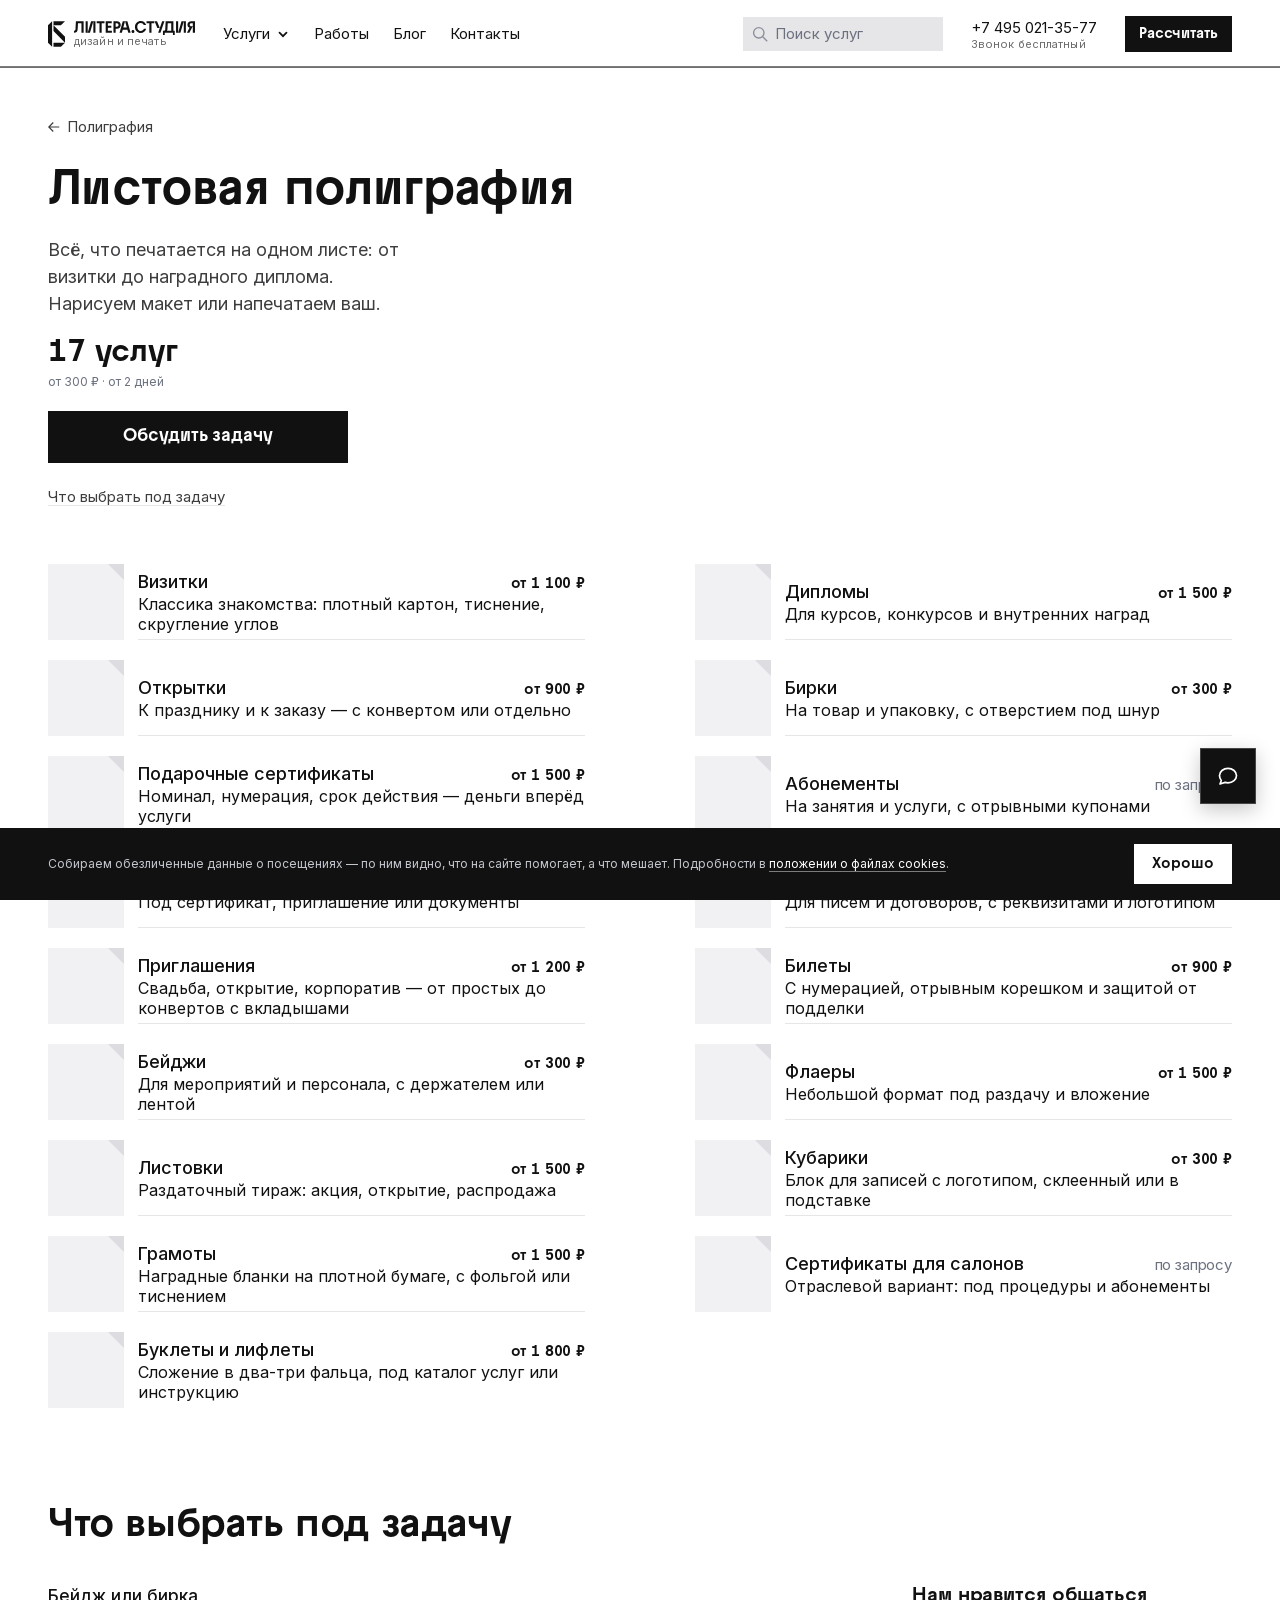
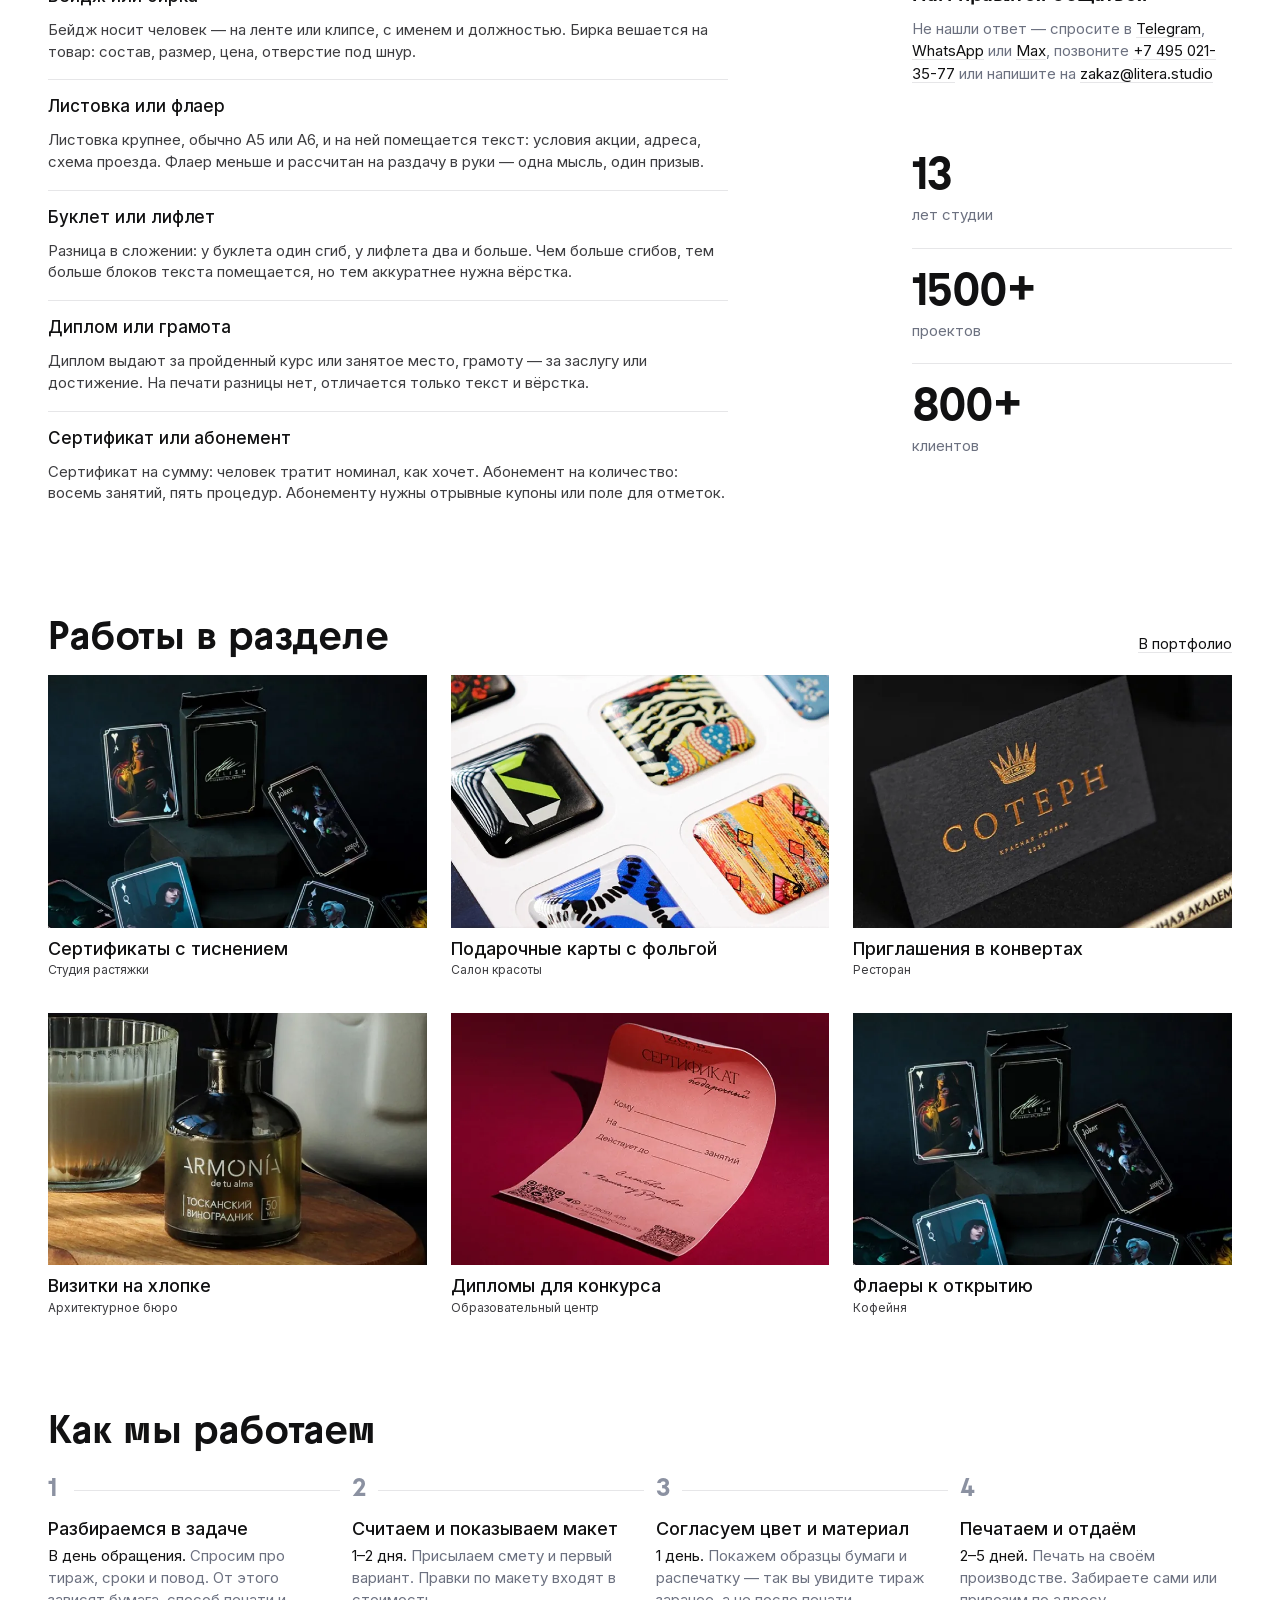
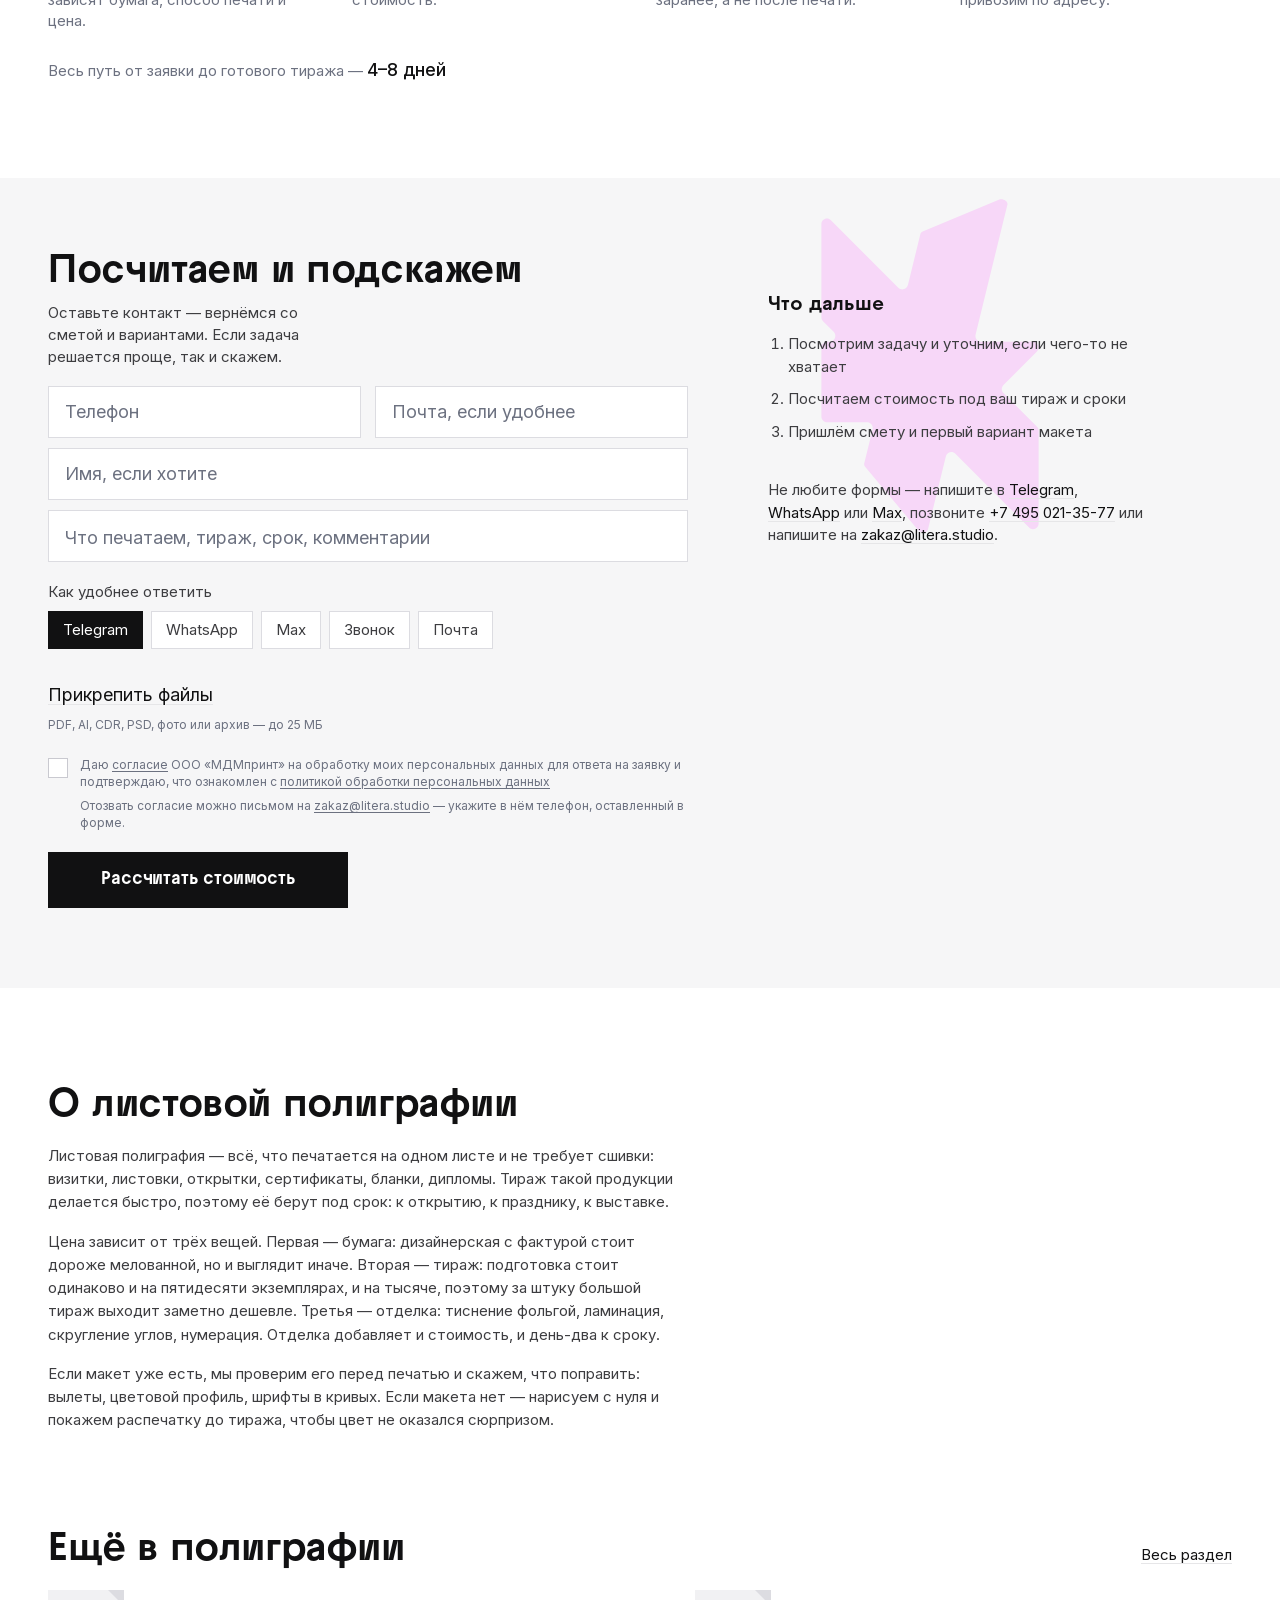
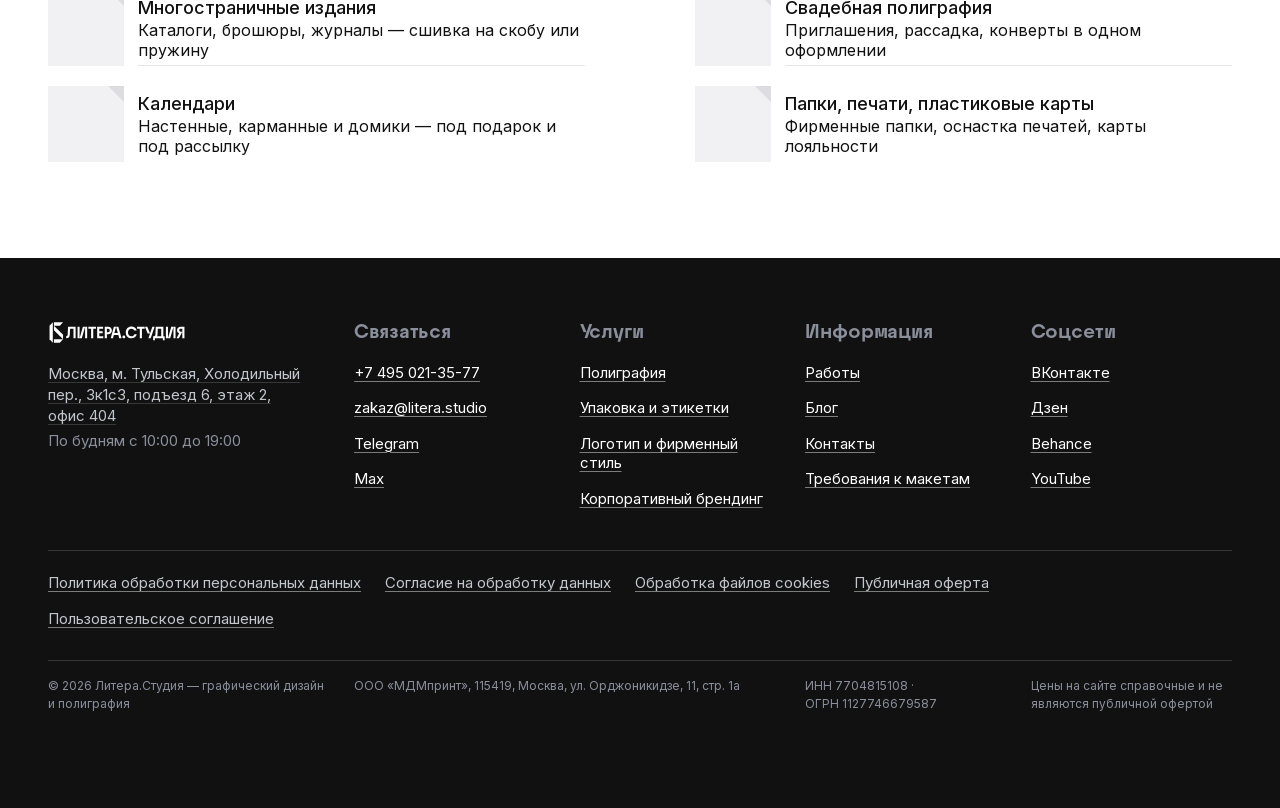
==== category.html @ bf31566e "Правки со встречи 08.09: цены, требования, SEO-текст Цена и срок убраны с первого экрана и из описан" ====
<!doctype html>
<!-- СОБРАНО build.py. Не править этот файл: правки затрутся при следующей сборке.
     Исходник страницы — _pages/category.html, общие части — _parts/. -->
<html lang="ru">
<head>
<meta charset="utf-8">
<meta name="viewport" content="width=device-width, initial-scale=1, viewport-fit=cover">
<!-- Цвет строки статуса. Переключается в assets/js/header.js:
     тёмный на фотографии, белый когда шапка стала белой полосой. -->
<meta name="theme-color" content="#111112">
<meta property="og:type" content="website">
<meta property="og:site_name" content="Литера.Студия">
<meta property="og:locale" content="ru_RU">
<meta name="twitter:card" content="summary_large_image">
<link rel="preload" href="assets/fonts/inter-cyrillic.woff2" as="font" type="font/woff2" crossorigin>
<link rel="preload" href="assets/fonts/raptor-v2-premium-700.woff2" as="font" type="font/woff2" crossorigin>
<!-- ── Набор для любой страницы сайта ──────────────────────────────────
     Эти файлы можно подключать и на страницах старого дизайна: в них нет
     ни одного правила, которое красит чужую вёрстку. Всё своё живёт
     на классах с приставкой `ls-`.
     Сюда же входят компоненты шапки, меню, футера, виджета и куки-баннера —
     они помечены ниже. -->
<link rel="stylesheet" href="assets/css/tokens.css?v=435">
<link rel="stylesheet" href="assets/css/base.css?v=435">

<!-- ── Только для шаблонов нового дизайна ──────────────────────────────
     Правила на голых `html`, `body` и `h2`. На чужой странице покрасят фон
     в тёмный и переведут заголовки на Raptor. -->
<link rel="stylesheet" href="assets/css/page.css?v=435">

<!-- Кнопка — базовый компонент, поэтому идёт сразу за базой:
     остальные компоненты должны иметь возможность её перебить.
     Нужна и общему набору: кнопки есть в шапке, виджете и куки-баннере. -->
<link rel="stylesheet" href="assets/css/components/button.css?v=435">

<!-- Компоненты. Список одинаков для всех страниц: набор блоков у них
     разный, но система одна, и лишний файл на 20 строк дешевле, чем два
     расходящихся списка. Порядок — по следованию на странице, он важен
     при равной специфичности. -->
<link rel="stylesheet" href="assets/css/components/shell.css?v=435">
<!-- общие: идут на любой странице сайта -->
<link rel="stylesheet" href="assets/css/components/header.css?v=435">
<link rel="stylesheet" href="assets/css/components/menu.css?v=435">
<link rel="stylesheet" href="assets/css/components/cookie.css?v=435">
<link rel="stylesheet" href="assets/css/components/hero.css?v=435">
<link rel="stylesheet" href="assets/css/components/intro.css?v=435">
<link rel="stylesheet" href="assets/css/components/value.css?v=435">
<link rel="stylesheet" href="assets/css/components/works.css?v=435">
<link rel="stylesheet" href="assets/css/components/rows.css?v=435">
<link rel="stylesheet" href="assets/css/components/catalog.css?v=435">
<link rel="stylesheet" href="assets/css/components/specs.css?v=435">
<link rel="stylesheet" href="assets/css/components/steps.css?v=435">
<link rel="stylesheet" href="assets/css/components/faq.css?v=435">
<link rel="stylesheet" href="assets/css/components/figures.css?v=435">
<link rel="stylesheet" href="assets/css/components/form.css?v=435">
<link rel="stylesheet" href="assets/css/components/text.css?v=435">
<link rel="stylesheet" href="assets/css/components/related.css?v=435">
<!-- общие: идут на любой странице сайта -->
<link rel="stylesheet" href="assets/css/components/footer.css?v=435">
<link rel="stylesheet" href="assets/css/components/copy-tip.css?v=435">
<link rel="stylesheet" href="assets/css/components/chat.css?v=435">

<!-- Раскладка идёт последней: её медиазапросы должны перебивать компоненты,
     иначе обёртка-телефон для десктопа не срабатывает. -->
<link rel="stylesheet" href="assets/css/layout.css?v=435">
<link rel="stylesheet" href="assets/css/motion.css?v=435">
<title>Листовая полиграфия — Литера.Студия</title>
<meta name="description" content="Дизайн и печать листовой полиграфии: визитки, открытки, сертификаты, приглашения. 17 услуг, от 300 ₽.">

<!-- Канонический адрес и карточка для мессенджеров — как на карточке услуги. -->
<link rel="canonical" href="https://litera.studio/listovaya-poligrafiya">
<meta property="og:title" content="Листовая полиграфия — дизайн и печать">
<meta property="og:description" content="Дизайн и печать листовой полиграфии: визитки, открытки, сертификаты, приглашения. 17 услуг, от 300 ₽.">
<meta property="og:url" content="https://litera.studio/listovaya-poligrafiya">
<meta property="og:image" content="https://litera.studio/assets/img/p1.jpg">

<!-- Путь для поиска: в выдаче он показывается вместо адреса страницы.
     Разметку нельзя вынести в отдельный файл: по внешней ссылке поисковики
     структурированные данные не читают. -->
<script type="application/ld+json">
{"@context":"https://schema.org","@type":"BreadcrumbList","itemListElement":[
{"@type":"ListItem","position":1,"name":"Главная","item":"https://litera.studio/"},
{"@type":"ListItem","position":2,"name":"Полиграфия","item":"https://litera.studio/poligrafiya"},
{"@type":"ListItem","position":3,"name":"Листовая полиграфия","item":"https://litera.studio/listovaya-poligrafiya"}]}
</script>
<!-- Список услуг раздела для поиска: тот же перечень, что виден на странице.
     Собран из разметки скриптом, поэтому названия и адреса совпадают дословно.
     При правке списка на странице пересобрать и здесь. -->
<script type="application/ld+json">
{"@context":"https://schema.org","@type":"CollectionPage","name":"Листовая полиграфия","url":"https://litera.studio/listovaya-poligrafiya","mainEntity":{"@type":"ItemList","numberOfItems":17,"itemListElement":[{"@type":"ListItem","position":1,"name":"Визитки","url":"https://litera.studio/dizajn-vizitki"},{"@type":"ListItem","position":2,"name":"Открытки","url":"https://litera.studio/dizajn-otkrytki"},{"@type":"ListItem","position":3,"name":"Подарочные сертификаты","url":"https://litera.studio/dizajn-sertifikata"},{"@type":"ListItem","position":4,"name":"Конверты","url":"https://litera.studio/dizajn-konverta"},{"@type":"ListItem","position":5,"name":"Приглашения","url":"https://litera.studio/dizajn-priglasheniya"},{"@type":"ListItem","position":6,"name":"Бейджи","url":"https://litera.studio/dizajn-bejdzha"},{"@type":"ListItem","position":7,"name":"Листовки","url":"https://litera.studio/dizajn-listovki"},{"@type":"ListItem","position":8,"name":"Грамоты","url":"https://litera.studio/dizajn-gramoty"},{"@type":"ListItem","position":9,"name":"Буклеты и лифлеты","url":"https://litera.studio/dizajn-bukleta-lifleta"},{"@type":"ListItem","position":10,"name":"Дипломы","url":"https://litera.studio/dizajn-diploma"},{"@type":"ListItem","position":11,"name":"Бирки","url":"https://litera.studio/dizajn-birki"},{"@type":"ListItem","position":12,"name":"Абонементы","url":"https://litera.studio/dizajn-abonementov"},{"@type":"ListItem","position":13,"name":"Фирменные бланки","url":"https://litera.studio/dizajn-blanka"},{"@type":"ListItem","position":14,"name":"Билеты","url":"https://litera.studio/dizajn-bileta"},{"@type":"ListItem","position":15,"name":"Флаеры","url":"https://litera.studio/dizajn-flaera"},{"@type":"ListItem","position":16,"name":"Кубарики","url":"https://litera.studio/dizajn-kubarika"},{"@type":"ListItem","position":17,"name":"Сертификаты для салонов","url":"https://litera.studio/dizajn-sertifikata-dlya-salona-krasoty"}]}}
</script>
</head>
<body>
<!-- Первая цель табуляции: с клавиатуры и со скринридера можно перескочить
     шапку с меню и попасть сразу в содержимое. -->
<a class="ls-skip" href="#main">К содержанию</a>
<main class="ls-card" id="main">
  <header class="ls-topbar">
    <!-- Логотип файлом (`assets/img/logo.svg`), а не набран шрифтом: знак берём
         из бренд-ассетов. Показывает его CSS-маска, поэтому он перекрашивается
         вместе с шапкой. Название остаётся текстом для скринридера и поиска. -->
    <a class="ls-wordmark" href="./">
      <span class="ls-sr-only">Литера.Студия — дизайн и печать</span>
      <i class="ls-wordmark-mark" aria-hidden="true"></i>
      <span class="ls-wordmark-text" aria-hidden="true">
        <i class="ls-wordmark-name"></i>
        <span class="ls-wordmark-tag">дизайн и печать</span>
      </span>
    </a>

    <!-- Навигация десктопа, на телефоне её заменяет бургер. Состав по данным
         аудита (см. ДАННЫЕ.md): список услуг, контакты, телефон. Проекты, кейсы
         и блог сюда не берём — блог даёт 36,5% трафика и 2,7% заявок,
         у кейсов 42 визита за год, портфолио ищут 3 запроса из 2256. -->
    <nav class="ls-topnav" aria-label="Разделы сайта">
      <button class="ls-topnav-menu" type="button" aria-expanded="false" aria-controls="menu">Услуги<svg width="14" height="14" viewBox="0 0 16 16" fill="none" stroke="currentColor" stroke-width="2" stroke-linecap="round" aria-hidden="true"><path d="M4 6.5l4 4 4-4"/></svg></button>
      <a href="/projects">Работы</a>
      <a href="/blog">Блог</a>
      <a href="/contacts">Контакты</a>
    </nav>
    <!-- Место для поля поиска: с 1280 скрипт переносит его сюда из панели меню.
         Ниже 1280 в шапке для него нет места, и поиск остаётся в панели. -->
    <div class="ls-topbar-search"></div>
    <!-- Телефон: 8,1% поисковых показов — гео-запросы, и это признак живой
         компании с производством. На десктопе он не звонилка — клик копирует
         номер, см. copy-contact.js. -->
    <div class="ls-topbar-tel">
      <a class="ls-topbar-phone" href="tel:+74950213577">+7 495 021-35-77</a>
            <span class="ls-topbar-tel-note">Звонок бесплатный</span>
    </div>
    <a class="ls-btn ls-btn-main ls-btn-xs ls-topbar-cta" href="#zayavka" tabindex="-1" aria-hidden="true">Рассчитать</a>
    <button class="ls-burger" type="button" aria-label="Меню" aria-expanded="false" aria-controls="menu">
      <span class="ls-ico" aria-hidden="true"><i></i><i></i><i></i></span>
    </button>
  </header>
  <!-- Метка для наблюдателя в header.js: пока она видна, шапка не сжата.
       Стоит сразу за шапкой и до содержимого — порядок общий для всех
       страниц, иначе шапка на разных страницах сжимается в разных местах. -->
  <i class="ls-scroll-sentinel" aria-hidden="true"></i>

  <div class="ls-menu" id="menu" aria-label="Меню" hidden>
    <form class="ls-menu-search" role="search" method="get" action="/">
      <label class="ls-sr-only" for="q">Поиск по услугам</label>
      <svg class="ls-menu-search-ico" width="18" height="18" viewBox="0 0 20 20" fill="none"
        stroke="currentColor" stroke-width="1.7" aria-hidden="true"><circle cx="8.5" cy="8.5" r="6.5"/><path d="M13.5 13.5L19 19"/></svg>
      <input id="q" name="s" type="search" placeholder="Поиск услуг" autocomplete="off"
        enterkeyhint="search">
      <button class="ls-menu-search-clear" type="button" aria-label="Очистить" hidden>
        <svg width="14" height="14" viewBox="0 0 16 16" fill="none" stroke="currentColor"
          stroke-width="1.8" stroke-linecap="round" aria-hidden="true"><path d="M3 3l10 10M13 3L3 13"/></svg>
      </button>
    </form>

        <nav class="ls-menu-main" aria-label="Разделы">
      <a class="ls-menu-group" href="/poligrafiya" aria-expanded="false" aria-controls="sub0"><span class="ls-menu-group-name"><span class="ls-nw">Полиграфия <svg width="14" height="14" viewBox="0 0 16 16" fill="none" stroke="currentColor" stroke-width="2" stroke-linecap="round" aria-hidden="true"><path d="M4 6.5l4 4 4-4"/></svg></span></span></a>
      <div class="ls-menu-sub" id="sub0" hidden>
        <div>
          <a class="ls-menu-all" href="/poligrafiya">Все услуги раздела</a>
          <a href="/listovaya-poligrafiya">Листовая полиграфия</a>
          <a href="/dizajn-mnogostranichnoj-produkcii">Многостраничные издания</a>
          <a href="/verstka-poligrafii">Вёрстка полиграфии</a>
          <a href="/dizajn-kalendarya">Календари</a>
          <a href="/dizajn-shirokoformatnoj-poligrafii">Широкоформатная</a>
          <a href="/dizajn-dlya-bara">Меню и прайсы</a>
          <a href="/pechati-papki-plastikovye-karty">Папки, печати, пластиковые карты</a>
          <a href="/svadebnaya-poligrafiya">Свадебная полиграфия</a>
          <a href="/karty-i-nastolnye-igry">Карты и настольные игры</a>
          <a href="/illyustracii">Иллюстрации</a>
          <a href="/prepress">Подготовка к печати</a>
        </div>
      </div>
      <a class="ls-menu-group" href="/upakovka-i-etiketki" aria-expanded="false" aria-controls="sub1"><span class="ls-menu-group-name">Упаковка и <span class="ls-nw">этикетки <svg width="14" height="14" viewBox="0 0 16 16" fill="none" stroke="currentColor" stroke-width="2" stroke-linecap="round" aria-hidden="true"><path d="M4 6.5l4 4 4-4"/></svg></span></span></a>
      <div class="ls-menu-sub" id="sub1" hidden>
        <div>
          <a class="ls-menu-all" href="/upakovka-i-etiketki">Все услуги раздела</a>
          <a href="/dizajn-i-pechat-kashirovannyh-korobok-iz-zhyostkogo-kartona">Кашированные коробки</a>
          <a href="/dizajn-i-pechat-korobok-iz-kartona">Картонные коробки</a>
          <a href="/dizajn-i-pechat-korobok-iz-mgk">Коробки из МГК</a>
          <a href="/dizajn-i-pechat-korobok-s-lozhementom">Ложементы и вставки</a>
          <a href="/dizajn-naklejki">Этикетки и наклейки</a>
          <a href="#" data-soon>Упаковочные материалы</a> <!-- страницы ещё нет, новая подгруппа -->
        </div>
      </div>
      <a class="ls-menu-group" href="/razrabotka-dizajna-logotipa-kompanii" aria-expanded="false" aria-controls="sub2"><span class="ls-menu-group-name">Логотип и фирменный <span class="ls-nw">стиль <svg width="14" height="14" viewBox="0 0 16 16" fill="none" stroke="currentColor" stroke-width="2" stroke-linecap="round" aria-hidden="true"><path d="M4 6.5l4 4 4-4"/></svg></span></span></a>
      <div class="ls-menu-sub" id="sub2" hidden>
        <div>
          <a class="ls-menu-all" href="/razrabotka-dizajna-logotipa-kompanii">Все услуги раздела</a>
          <a href="/razrabotka-dizajna-maskota-brenda">Маскот бренда</a>
          <a href="/razrabotka-brendbuka">Брендбук и гайдлайн</a>
          <a href="/dizajn-firmennyh-nositelej">Фирменные носители</a>
          <a href="/redizajn-logotipa-i-firmennyh-nositelej">Редизайн логотипа</a>
        </div>
      </div>
      <a class="ls-menu-group" href="/korporativnyj-brending-suveniry" aria-expanded="false" aria-controls="sub3"><span class="ls-menu-group-name">Корпоративный <span class="ls-nw">брендинг <svg width="14" height="14" viewBox="0 0 16 16" fill="none" stroke="currentColor" stroke-width="2" stroke-linecap="round" aria-hidden="true"><path d="M4 6.5l4 4 4-4"/></svg></span></span></a>
      <div class="ls-menu-sub" id="sub3" hidden>
        <div>
          <a class="ls-menu-all" href="/korporativnyj-brending-suveniry">Все услуги раздела</a>
          <a href="/korporativnyj-merch">Корпоративный мерч</a>
          <a href="/dizajn-suvenirnoj-produkcii">Брендирование сувениров</a>
          <a href="/korporativnye-podarochnye-nabory">Подарочные наборы</a>
        </div>
      </div>
    </nav>

  <nav class="ls-menu-more" aria-label="Информация">
      <a href="/projects">Работы</a>
      <a href="/blog">Блог</a>
      <a href="/contacts">Контакты</a>
    </nav>

    <div class="ls-menu-foot">
      <a href="tel:+74950213577">+7 495 021-35-77</a>
      <a href="mailto:zakaz@litera.studio">zakaz@litera.studio</a>
      <p class="ls-menu-links">
        <a href="https://t.me/litera_studio">Telegram</a>
        <a href="https://api.whatsapp.com/send?phone=79777936481">WhatsApp</a>
        <a href="https://max.ru/u/f9LHodD0cOIV9InOx6ulNiryFx5jU7n5eIY9DliBnMiKjsrZAmOxnfX0e38">Max</a>
      </p>
    </div>
  </div>

  <div class="ls-body ls-cat-intro">
    <nav aria-label="Хлебные крошки">
      <a class="ls-back" href="/poligrafiya">
        <svg width="12" height="11" viewBox="0 0 16 14" fill="none" stroke="currentColor" stroke-width="1.6" aria-hidden="true"><path d="M7 1L1 7l6 6M1 7h14"/></svg>
        Полиграфия
      </a>
    </nav>
    <h1 class="ls-title">Листовая полиграфия</h1>
    <p class="ls-desc">Всё, что печатается на одном листе: от визитки до наградного диплома.
      Нарисуем макет или напечатаем ваш.</p>
    <p class="ls-meta">
      <span class="ls-price">17 услуг</span>
      <span class="ls-price-note">от 300&nbsp;₽ · от 2&nbsp;дней</span>
    </p>
  </div>

  <!-- На категории считать нечего: человек ещё не выбрал из 17 услуг.
       Кнопка ведёт описать задачу. В потоке не дублируем — есть кнопка в шапке. -->
  <div class="ls-cta">
    <a class="ls-btn ls-btn-main" href="#zayavka">Обсудить задачу</a>
  </div>

  <p class="ls-cat-hint"><a href="#vybor">Что выбрать под задачу</a></p>

  <!-- Метка для виджета связи: на телефоне он выезжает, когда первый экран
       ушёл под шапку. Кадра здесь нет, поэтому метка своя, а не общая
       с шапкой (assets/js/chat.js). -->
  <i class="ls-chat-sentinel" aria-hidden="true"></i>

  <section class="ls-catalog">
    <h2 class="ls-sr-only">Услуги раздела</h2>
    <!-- Две колонки: список длинный, в одну он растягивал страницу и оставлял
             пустой правую половину. Раскладку держит общий `.rows-cols`, тот же,
             что у смежных услуг на карточке.
             В CMS делить пополам на сервере: услуг в разделе может быть нечётно. -->
        <div class="ls-rows-cols">
        <ul class="ls-rows">
          <li>
        <a class="ls-row-body" href="/dizajn-vizitki">
          <span class="ls-thumb" aria-hidden="true"></span>
          <span class="ls-text">
            <span class="ls-row"><b>Визитки</b><span class="ls-price">от&nbsp;1 100&nbsp;₽</span></span>
            <span class="ls-note">Классика знакомства: плотный картон, тиснение, скругление углов</span>
          </span>
        </a>
      </li>
          <li>
        <a class="ls-row-body" href="/dizajn-otkrytki">
          <span class="ls-thumb" aria-hidden="true"></span>
          <span class="ls-text">
            <span class="ls-row"><b>Открытки</b><span class="ls-price">от&nbsp;900&nbsp;₽</span></span>
            <span class="ls-note">К празднику и к заказу — с конвертом или отдельно</span>
          </span>
        </a>
      </li>
          <li>
        <a class="ls-row-body" href="/dizajn-sertifikata">
          <span class="ls-thumb" aria-hidden="true"></span>
          <span class="ls-text">
            <span class="ls-row"><b>Подарочные сертификаты</b><span class="ls-price">от&nbsp;1 500&nbsp;₽</span></span>
            <span class="ls-note">Номинал, нумерация, срок действия — деньги вперёд услуги</span>
          </span>
        </a>
      </li>
          <li>
        <a class="ls-row-body" href="/dizajn-konverta">
          <span class="ls-thumb" aria-hidden="true"></span>
          <span class="ls-text">
            <span class="ls-row"><b>Конверты</b><span class="ls-price">от&nbsp;900&nbsp;₽</span></span>
            <span class="ls-note">Под сертификат, приглашение или документы</span>
          </span>
        </a>
      </li>
          <li>
        <a class="ls-row-body" href="/dizajn-priglasheniya">
          <span class="ls-thumb" aria-hidden="true"></span>
          <span class="ls-text">
            <span class="ls-row"><b>Приглашения</b><span class="ls-price">от&nbsp;1 200&nbsp;₽</span></span>
            <span class="ls-note">Свадьба, открытие, корпоратив — от простых до конвертов с вкладышами</span>
          </span>
        </a>
      </li>
          <li>
        <a class="ls-row-body" href="/dizajn-bejdzha">
          <span class="ls-thumb" aria-hidden="true"></span>
          <span class="ls-text">
            <span class="ls-row"><b>Бейджи</b><span class="ls-price">от&nbsp;300&nbsp;₽</span></span>
            <span class="ls-note">Для мероприятий и персонала, с держателем или лентой</span>
          </span>
        </a>
      </li>
          <li>
        <a class="ls-row-body" href="/dizajn-listovki">
          <span class="ls-thumb" aria-hidden="true"></span>
          <span class="ls-text">
            <span class="ls-row"><b>Листовки</b><span class="ls-price">от&nbsp;1 500&nbsp;₽</span></span>
            <span class="ls-note">Раздаточный тираж: акция, открытие, распродажа</span>
          </span>
        </a>
      </li>
          <li>
        <a class="ls-row-body" href="/dizajn-gramoty">
          <span class="ls-thumb" aria-hidden="true"></span>
          <span class="ls-text">
            <span class="ls-row"><b>Грамоты</b><span class="ls-price">от&nbsp;1 500&nbsp;₽</span></span>
            <span class="ls-note">Наградные бланки на плотной бумаге, с фольгой или тиснением</span>
          </span>
        </a>
      </li>
          <li>
        <a class="ls-row-body" href="/dizajn-bukleta-lifleta">
          <span class="ls-thumb" aria-hidden="true"></span>
          <span class="ls-text">
            <span class="ls-row"><b>Буклеты и лифлеты</b><span class="ls-price">от&nbsp;1 800&nbsp;₽</span></span>
            <span class="ls-note">Сложение в два-три фальца, под каталог услуг или инструкцию</span>
          </span>
        </a>
      </li>
        </ul>
        <ul class="ls-rows">
          <li>
        <a class="ls-row-body" href="/dizajn-diploma">
          <span class="ls-thumb" aria-hidden="true"></span>
          <span class="ls-text">
            <span class="ls-row"><b>Дипломы</b><span class="ls-price">от&nbsp;1 500&nbsp;₽</span></span>
            <span class="ls-note">Для курсов, конкурсов и внутренних наград</span>
          </span>
        </a>
      </li>
          <li>
        <a class="ls-row-body" href="/dizajn-birki">
          <span class="ls-thumb" aria-hidden="true"></span>
          <span class="ls-text">
            <span class="ls-row"><b>Бирки</b><span class="ls-price">от&nbsp;300&nbsp;₽</span></span>
            <span class="ls-note">На товар и упаковку, с отверстием под шнур</span>
          </span>
        </a>
      </li>
          <li>
        <a class="ls-row-body" href="/dizajn-abonementov">
          <span class="ls-thumb" aria-hidden="true"></span>
          <span class="ls-text">
            <span class="ls-row"><b>Абонементы</b><span class="ls-price ls-price-ask">по запросу</span></span>
            <span class="ls-note">На занятия и услуги, с отрывными купонами</span>
          </span>
        </a>
      </li>
          <li>
        <a class="ls-row-body" href="/dizajn-blanka">
          <span class="ls-thumb" aria-hidden="true"></span>
          <span class="ls-text">
            <span class="ls-row"><b>Фирменные бланки</b><span class="ls-price">от&nbsp;1 200&nbsp;₽</span></span>
            <span class="ls-note">Для писем и договоров, с реквизитами и логотипом</span>
          </span>
        </a>
      </li>
          <li>
        <a class="ls-row-body" href="/dizajn-bileta">
          <span class="ls-thumb" aria-hidden="true"></span>
          <span class="ls-text">
            <span class="ls-row"><b>Билеты</b><span class="ls-price">от&nbsp;900&nbsp;₽</span></span>
            <span class="ls-note">С нумерацией, отрывным корешком и защитой от подделки</span>
          </span>
        </a>
      </li>
          <li>
        <a class="ls-row-body" href="/dizajn-flaera">
          <span class="ls-thumb" aria-hidden="true"></span>
          <span class="ls-text">
            <span class="ls-row"><b>Флаеры</b><span class="ls-price">от&nbsp;1 500&nbsp;₽</span></span>
            <span class="ls-note">Небольшой формат под раздачу и вложение</span>
          </span>
        </a>
      </li>
          <li>
        <a class="ls-row-body" href="/dizajn-kubarika">
          <span class="ls-thumb" aria-hidden="true"></span>
          <span class="ls-text">
            <span class="ls-row"><b>Кубарики</b><span class="ls-price">от&nbsp;300&nbsp;₽</span></span>
            <span class="ls-note">Блок для записей с логотипом, склеенный или в подставке</span>
          </span>
        </a>
      </li>
          <li>
        <a class="ls-row-body" href="/dizajn-sertifikata-dlya-salona-krasoty">
          <span class="ls-thumb" aria-hidden="true"></span>
          <span class="ls-text">
            <span class="ls-row"><b>Сертификаты для салонов</b><span class="ls-price ls-price-ask">по запросу</span></span>
            <span class="ls-note">Отраслевой вариант: под процедуры и абонементы</span>
          </span>
        </a>
      </li>
        </ul>
        </div>
  </section>

    <!-- Пары терминов. Вид строки берётся у «Частых вопросов» — тот же
       компонент `.qa`, — но раскрытия здесь нет: пояснений пять, человек
       читает их подряд, чтобы выбрать, и прятать их не за чем.
       Раскрытие висит на `details.qa`, поэтому обычный `div` его не получает.
       `<dl>` оставлен: для скринридера это пары «термин — пояснение». -->
  <section class="ls-choose ls-with-side" id="vybor">
    <h2>Что выбрать под задачу</h2>
    <dl class="ls-qa-list">
      <div class="ls-qa">
        <dt class="ls-q">Бейдж или бирка</dt>
        <dd>Бейдж носит человек — на ленте или клипсе, с именем и должностью. Бирка вешается на товар: состав, размер, цена, отверстие под шнур.</dd>
      </div>
      <div class="ls-qa">
        <dt class="ls-q">Листовка или флаер</dt>
        <dd>Листовка крупнее, обычно А5 или А6, и на ней помещается текст: условия акции, адреса, схема проезда. Флаер меньше и рассчитан на раздачу в руки — одна мысль, один призыв.</dd>
      </div>
      <div class="ls-qa">
        <dt class="ls-q">Буклет или лифлет</dt>
        <dd>Разница в сложении: у буклета один сгиб, у лифлета два и больше. Чем больше сгибов, тем больше блоков текста помещается, но тем аккуратнее нужна вёрстка.</dd>
      </div>
      <div class="ls-qa">
        <dt class="ls-q">Диплом или грамота</dt>
        <dd>Диплом выдают за пройденный курс или занятое место, грамоту — за заслугу или достижение. На печати разницы нет, отличается только текст и вёрстка.</dd>
      </div>
      <div class="ls-qa">
        <dt class="ls-q">Сертификат или абонемент</dt>
        <dd>Сертификат на сумму: человек тратит номинал, как хочет. Абонемент на количество: восемь занятий, пять процедур. Абонементу нужны отрывные купоны или поле для отметок.</dd>
      </div>
    </dl>
    <!-- Правая колонка блоков «Частые вопросы» (карточка) и «Что выбрать под
     задачу» (категория). Разметка на обеих страницах совпадала знак в знак,
     поэтому это часть, а не копия.

     Цифры стоят рядом с ответами: так они работают доказательством,
     а не декором, и заодно закрывают пустоту справа. Строка с контактами
     НАД ними: ниже начинается форма, а справа от неё те же ссылки —
     рядом они читались как дубль. На телефоне колонка не выделяется:
     всё идёт сплошным потоком. -->
<aside class="ls-faq-side">
        <h3 class="ls-faq-ask-title">Нам нравится общаться</h3>
        <!-- Порядок каналов по логу заявок: мессенджеры 82%, звонок 11%, почта 8% -->
        <p class="ls-faq-ask">Не нашли ответ — спросите в
          <a href="https://t.me/litera_studio">Telegram</a>,
          <a href="https://api.whatsapp.com/send?phone=79777936481">WhatsApp</a> или
          <a href="https://max.ru/u/f9LHodD0cOIV9InOx6ulNiryFx5jU7n5eIY9DliBnMiKjsrZAmOxnfX0e38">Max</a>,
          позвоните <a href="tel:+74950213577">+7&nbsp;495&nbsp;021-35-77</a>
          или напишите на <a href="mailto:zakaz@litera.studio">zakaz@litera.studio</a></p>
        <div class="ls-figures">
          <div><b>13</b><span>лет студии</span></div>
          <div><b>1500+</b><span>проектов</span></div>
          <div><b>800+</b><span>клиентов</span></div>
        </div>
      </aside>
  </section>

      <section class="ls-works">
    <div class="ls-works-head">
      <h2>Работы в разделе</h2>
      <a href="/projects">В портфолио</a>
    </div>
    <ul class="ls-works-list">
      <li class="ls-work"><a href="/projects">
        <picture>
          <source srcset="assets/img/p2.webp" type="image/webp">
          <img loading="lazy" decoding="async" src="assets/img/p2.jpg" width="900" height="457" alt="Сертификат на дизайнерской бумаге с тиснением">
        </picture>
        <b>Сертификаты с тиснением</b>
        <span>Студия растяжки</span>
      </a></li>
      <li class="ls-work"><a href="/projects">
        <picture>
          <source srcset="assets/img/p3.webp" type="image/webp">
          <img loading="lazy" decoding="async" src="assets/img/p3.jpg" width="900" height="497" alt="Подарочные сертификаты с золотой фольгой">
        </picture>
        <b>Подарочные карты с фольгой</b>
        <span>Салон красоты</span>
      </a></li>
      <li class="ls-work"><a href="/projects">
        <picture>
          <source srcset="assets/img/p4.webp" type="image/webp">
          <img loading="lazy" decoding="async" src="assets/img/p4.jpg" width="900" height="457" alt="Приглашения с конвертами и вкладышами">
        </picture>
        <b>Приглашения в конвертах</b>
        <span>Ресторан</span>
      </a></li>
      <li class="ls-work"><a href="/projects">
        <picture>
          <source srcset="assets/img/p5.webp" type="image/webp">
          <img loading="lazy" decoding="async" src="assets/img/p5.jpg" width="900" height="457" alt="Визитки на хлопковой бумаге">
        </picture>
        <b>Визитки на хлопке</b>
        <span>Архитектурное бюро</span>
      </a></li>
      <li class="ls-work"><a href="/projects">
        <picture>
          <source srcset="assets/img/p1.webp" type="image/webp">
          <img loading="lazy" decoding="async" src="assets/img/p1.jpg" width="900" height="457" alt="Наградные дипломы на плотной бумаге">
        </picture>
        <b>Дипломы для конкурса</b>
        <span>Образовательный центр</span>
      </a></li>
      <li class="ls-work"><a href="/projects">
        <picture>
          <source srcset="assets/img/p2.webp" type="image/webp">
          <img loading="lazy" decoding="async" src="assets/img/p2.jpg" width="900" height="457" alt="Флаеры на плотной бумаге со скруглением">
        </picture>
        <b>Флаеры к открытию</b>
        <span>Кофейня</span>
      </a></li>
    </ul>
  </section>

      <section class="ls-how">
    <h2>Как мы работаем</h2>
    <ol>
      <li>
        <div>
          <b>Разбираемся в задаче</b><p><span class="ls-term">В день обращения.</span> Спросим про тираж, сроки и повод. От этого зависят бумага, способ печати и цена.</p>
        </div>
      </li>
      <li>
        <div>
          <b>Считаем и показываем макет</b><p><span class="ls-term">1–2 дня.</span> Присылаем смету и первый вариант. Правки по макету входят в стоимость.</p>
        </div>
      </li>
      <li>
        <div>
          <b>Согласуем цвет и материал</b><p><span class="ls-term">1 день.</span> Покажем образцы бумаги и распечатку — так вы увидите тираж заранее, а не после печати.</p>
        </div>
      </li>
      <li>
        <div>
          <b>Печатаем и отдаём</b><p><span class="ls-term">2–5 дней.</span> Печать на своём производстве. Забираете сами или привозим по адресу.</p>
        </div>
      </li>
    </ol>

        <p class="ls-how-total">Весь путь от заявки до готового тиража — <b>4–8 дней</b></p>
  </section>

    <section class="ls-lead-form" id="zayavka">
        <img class="ls-lead-mark" src="assets/img/element.svg" alt="" aria-hidden="true">
    <h2>Посчитаем и подскажем</h2>
    <p class="ls-sub">Оставьте контакт — вернёмся со сметой и вариантами. Если задача решается проще, так и скажем.</p>
    <form>
      <!-- Телефон и почта парные: на широком экране встают в строку,
           на телефоне остаются друг под другом. -->
      <div class="ls-pair">
        <label class="ls-sr-only" for="contact">Телефон</label>
        <input id="contact" type="tel" name="phone" placeholder="Телефон"
          autocomplete="tel" inputmode="tel" required
          pattern="\s*[\d\s\(\)\+\-]{7,}\s*">
        <label class="ls-sr-only" for="mail">Почта</label>
        <input id="mail" type="email" name="email" placeholder="Почта, если удобнее" autocomplete="email"
          pattern="[^@\s]+@[^@\s]+\.[^@\s]{2,}">
      </div>
      <label class="ls-sr-only" for="fname">Имя</label>
      <input id="fname" type="text" name="first-name" placeholder="Имя, если хотите" autocomplete="given-name">

      <label class="ls-sr-only" for="task">Что нужно напечатать</label>
      <textarea id="task" name="comment" rows="1" maxlength="2000"
        placeholder="Что печатаем, тираж, срок, комментарии"></textarea>

      <fieldset class="ls-way">
        <legend>Как удобнее ответить</legend>
        <div class="ls-way-row">
        <label><input type="radio" name="methodofcommunication" value="telegram" checked><span>Telegram</span></label>
        <label><input type="radio" name="methodofcommunication" value="whatsapp"><span>WhatsApp</span></label>
        <label><input type="radio" name="methodofcommunication" value="max"><span>Max</span></label>
        <label><input type="radio" name="methodofcommunication" value="звонок"><span>Звонок</span></label>
        <label><input type="radio" name="methodofcommunication" value="почта"><span>Почта</span></label>
        </div>
      </fieldset>

      <ul class="ls-file-list" hidden></ul>
      <label class="ls-file">
        <input type="file" name="fileattached[]" multiple accept=".pdf,.ai,.cdr,.eps,.psd,.tif,.tiff,.jpg,.jpeg,.png,.heic,.heif,.webp,.zip,.rar">
        <span>Прикрепить файлы</span>
      </label>
      <p class="ls-file-note">PDF, AI, CDR, PSD, фото или архив — до 25&nbsp;МБ</p>
      <label class="ls-agree">
        <input type="checkbox" name="agreement" required>
        <span>Даю <a href="/soglasie-na-obrabotku-personalnyh-dannyh" target="_blank" rel="noopener">согласие</a> ООО&nbsp;«МДМпринт» на обработку моих персональных данных для ответа на заявку и подтверждаю, что ознакомлен с <a href="/politika-obrabotki-personalnyh-dannyh" target="_blank" rel="noopener">политикой обработки персональных данных</a></span>
      </label>
      <!-- Как отозвать согласие — прямо в форме, а не только в документе:
           так сделано на mdmprint.ru. Номер телефона нужен, чтобы найти заявку. -->
      <p class="ls-agree-note">Отозвать согласие можно письмом на
        <a href="mailto:zakaz@litera.studio">zakaz@litera.studio</a> — укажите
        в нём телефон, оставленный в форме.</p>
      <button class="ls-btn ls-btn-main" type="submit">Рассчитать стоимость</button>
    </form>
    <!-- Справа не дубль каналов (полный перечень уже в колонке вопросов выше),
         а что произойдёт после отправки. Снимает тревогу в момент решения. -->
    <div class="ls-lead-side">
      <h3>Что дальше</h3>
      <ol class="ls-lead-next">
        <li>Посмотрим задачу и уточним, если чего-то не хватает</li>
        <li>Посчитаем стоимость под ваш тираж и сроки</li>
        <li>Пришлём смету и первый вариант макета</li>
      </ol>
        <p class="ls-or">Не любите формы — напишите в
          <a href="https://t.me/litera_studio">Telegram</a>,
          <a href="https://api.whatsapp.com/send?phone=79777936481">WhatsApp</a>
          или <a href="https://max.ru/u/f9LHodD0cOIV9InOx6ulNiryFx5jU7n5eIY9DliBnMiKjsrZAmOxnfX0e38">Max</a>,
          позвоните <a href="tel:+74950213577">+7&nbsp;495&nbsp;021-35-77</a>
          или напишите на <a href="mailto:zakaz@litera.studio">zakaz@litera.studio</a>.</p>

    
</div>
  </section>

  <section class="ls-about">
    <h2>О листовой полиграфии</h2>
    <p>Листовая полиграфия — всё, что печатается на одном листе и не требует сшивки:
      визитки, листовки, открытки, сертификаты, бланки, дипломы. Тираж такой продукции
      делается быстро, поэтому её берут под срок: к открытию, к празднику, к выставке.</p>
    <p>Цена зависит от трёх вещей. Первая — бумага: дизайнерская с фактурой стоит дороже
      мелованной, но и выглядит иначе. Вторая — тираж: подготовка стоит одинаково
      и на пятидесяти экземплярах, и на тысяче, поэтому за штуку большой тираж выходит
      заметно дешевле. Третья — отделка: тиснение фольгой, ламинация, скругление углов,
      нумерация. Отделка добавляет и стоимость, и день-два к сроку.</p>
    <p>Если макет уже есть, мы проверим его перед печатью и скажем, что поправить:
      вылеты, цветовой профиль, шрифты в кривых. Если макета нет — нарисуем с нуля
      и покажем распечатку до тиража, чтобы цвет не оказался сюрпризом.</p>
  </section>

    <section class="ls-related">
    <div class="ls-related-head">
      <h2>Ещё в полиграфии</h2>
      <a href="/poligrafiya">Весь раздел</a>
    </div>
    <!-- В CMS делить пополам на сервере: разделов может быть нечётное число. -->
    <div class="ls-rows-cols">
      <ul class="ls-rows">
        <li>
          <a class="ls-row-body" href="/dizajn-mnogostranichnoj-produkcii">
            <span class="ls-thumb" aria-hidden="true"></span>
            <span class="ls-text">
              <span class="ls-row"><b>Многостраничные издания</b></span>
              <span class="ls-note">Каталоги, брошюры, журналы — сшивка на скобу или пружину</span>
            </span>
          </a>
        </li>
        <li>
          <a class="ls-row-body" href="/dizajn-kalendarya">
            <span class="ls-thumb" aria-hidden="true"></span>
            <span class="ls-text">
              <span class="ls-row"><b>Календари</b></span>
              <span class="ls-note">Настенные, карманные и домики — под подарок и под рассылку</span>
            </span>
          </a>
        </li>
      </ul>
      <ul class="ls-rows">
        <li>
          <a class="ls-row-body" href="/svadebnaya-poligrafiya">
            <span class="ls-thumb" aria-hidden="true"></span>
            <span class="ls-text">
              <span class="ls-row"><b>Свадебная полиграфия</b></span>
              <span class="ls-note">Приглашения, рассадка, конверты в одном оформлении</span>
            </span>
          </a>
        </li>
        <li>
          <a class="ls-row-body" href="/pechati-papki-plastikovye-karty">
            <span class="ls-thumb" aria-hidden="true"></span>
            <span class="ls-text">
              <span class="ls-row"><b>Папки, печати, пластиковые карты</b></span>
              <span class="ls-note">Фирменные папки, оснастка печатей, карты лояльности</span>
            </span>
          </a>
        </li>
      </ul>
    </div>
  </section>
</main>
  <footer class="ls-foot">
    <a class="ls-wordmark" href="./"><span class="ls-sr-only">Литера.Студия</span></a>

    <!-- Обёртка колонок: на телефоне прозрачна, группы идут сплошным потоком. -->
    <div class="ls-foot-cols">
      <div class="ls-foot-group">
        <h3>Связаться</h3>
        <ul>
          <li><a href="tel:+74950213577">+7 495 021-35-77</a></li>
          <li><a href="mailto:zakaz@litera.studio">zakaz@litera.studio</a></li>
          <li><a href="https://t.me/litera_studio">Telegram</a></li>
          <li><a href="https://max.ru/u/f9LHodD0cOIV9InOx6ulNiryFx5jU7n5eIY9DliBnMiKjsrZAmOxnfX0e38">Max</a></li>
        </ul>
        <p class="ls-addr"><a href="https://yandex.ru/maps/org/litera_studio/204191129397/"
          target="_blank" rel="noopener">Москва, м.&nbsp;Тульская, Холодильный пер., 3к1с3,
          подъезд&nbsp;6, этаж&nbsp;2, офис&nbsp;404</a>
          <span>По будням с&nbsp;10:00 до&nbsp;19:00</span></p>
      </div>

      <div class="ls-foot-group">
        <h3>Услуги</h3>
                <ul class="ls-services">
          <li><a href="/poligrafiya">Полиграфия</a></li>
          <li><a href="/upakovka-i-etiketki">Упаковка и этикетки</a></li>
          <li><a href="/razrabotka-dizajna-logotipa-kompanii">Логотип и фирменный стиль</a></li>
          <li><a href="/korporativnyj-brending-suveniry">Корпоративный брендинг</a></li>
        </ul>
      </div>

      <div class="ls-foot-group">
        <h3>Информация</h3>
        <ul>
          <li><a href="/projects">Работы</a></li>
          <li><a href="/blog">Блог</a></li>
          <li><a href="/contacts">Контакты</a></li>
          <li><a href="/trebovaniya-k-maketam">Требования к макетам</a></li>
        </ul>
      </div>

      <div class="ls-foot-group">
        <h3>Соцсети</h3>
        <ul>
          <li><a href="https://vk.com/litera_studio">ВКонтакте</a></li>
          <li><a href="https://dzen.ru/litera_studio">Дзен</a></li>
          <li><a href="https://www.behance.net/litera_studio/">Behance</a></li>
          <li><a href="https://www.youtube.com/@Litera.Studio">YouTube</a></li>
        </ul>
      </div>
    </div>

    <!-- Согласие и политика — разные документы: политика описывает, как компания
         обращается с данными вообще, согласие — то, на что человек соглашается,
         отправляя форму. Поэтому чекбокс в форме ведёт на согласие, а не на политику.
         Живых адресов два: оферта и пользовательское соглашение. Политику, согласие
         и положение о куках разработчик публикует по этой задаче, тексты готовы —
         `_юридическое/`, задачи — в РАЗРАБОТКА.md. -->
    <ul class="ls-legal">
      <li><a href="/politika-obrabotki-personalnyh-dannyh">Политика обработки персональных данных</a></li>
      <li><a href="/soglasie-na-obrabotku-personalnyh-dannyh">Согласие на обработку данных</a></li>
      <li><a href="/polozhenie-ob-obrabotke-fajlov-cookies">Обработка файлов cookies</a></li>
      <li><a href="/publichnaya-oferta">Публичная оферта</a></li>
      <li><a href="/terms">Пользовательское соглашение</a></li>
    </ul>

    <!-- год в CMS подставлять динамически -->
    <div class="ls-fine">
      <p>© 2026 Литера.Студия — графический дизайн и полиграфия</p>
      <p>ООО&nbsp;«МДМпринт», 115419, Москва,
        ул.&nbsp;Орджоникидзе, 11,&nbsp;стр.&nbsp;1а</p>
      <p>ИНН&nbsp;7704815108 · ОГРН&nbsp;1127746679587</p>
      <p>Цены на сайте справочные и не являются публичной офертой</p>
    </div>
  </footer>

<!-- Cookie-баннер. У них он перекрывает H1 на мобильной категории — ставим внизу.
     Показывается один раз, выбор запоминается. -->
<div class="ls-cookie" id="cookie" role="region" aria-label="О сборе данных" hidden>
  <p>Собираем обезличенные данные о посещениях — по ним видно, что на сайте помогает,
    а что мешает. Подробности в <a href="/polozhenie-ob-obrabotke-fajlov-cookies" target="_blank" rel="noopener">положении о файлах cookies</a>.</p>
  <button class="ls-btn ls-btn-light ls-btn-s ls-cookie-ok" type="button">Хорошо</button>
</div>

<!-- Виджет связи — наш вид «Кнопки на сайт» Битрикс24 (на живом сайте грузится
     из crm.litera.studio/upload/crm/site_button/loader_1_rd8v7d.js). Как у них:
     угол экрана с отступом, по клику раскрывается список каналов.
     Стоит после баннера о куках, чтобы подниматься над ним селектором. -->
<div class="ls-chat">
  <div class="ls-chat-list" id="chat-list" hidden>
    <a class="ls-btn ls-btn-light ls-btn-s ls-chat-item" href="https://t.me/litera_studio" target="_blank" rel="noopener">Telegram</a>
    <a class="ls-btn ls-btn-light ls-btn-s ls-chat-item" href="https://api.whatsapp.com/send?phone=79777936481" target="_blank" rel="noopener">WhatsApp</a>
    <a class="ls-btn ls-btn-light ls-btn-s ls-chat-item" href="https://max.ru/u/f9LHodD0cOIV9InOx6ulNiryFx5jU7n5eIY9DliBnMiKjsrZAmOxnfX0e38" target="_blank" rel="noopener">Max</a>
  </div>
  <button class="ls-chat-fab" type="button" aria-expanded="false" aria-controls="chat-list" aria-label="Связаться">
    <svg class="ls-chat-ico-talk" width="24" height="24" viewBox="0 0 24 24" fill="none" stroke="currentColor"
      stroke-width="1.7" stroke-linecap="round" stroke-linejoin="round" aria-hidden="true">
      <path d="M20.5 11.6c0 4-3.8 7.2-8.5 7.2-1 0-2-.15-2.9-.42L4 20l1.3-3.5C4.2 15.2 3.5 13.5 3.5 11.6c0-4 3.8-7.2 8.5-7.2s8.5 3.2 8.5 7.2Z"/>
    </svg>
    <svg class="ls-chat-ico-close" width="22" height="22" viewBox="0 0 24 24" fill="none" stroke="currentColor"
      stroke-width="1.8" stroke-linecap="round" aria-hidden="true">
      <path d="M6 6l12 12M18 6L6 18"/>
    </svg>
  </button>
</div>

<script src="assets/js/header.js?v=435" defer></script>
<script src="assets/js/menu.js?v=435" defer></script>
<script src="assets/js/menu-sections.js?v=435" defer></script>
<script src="assets/js/menu-search.js?v=435" defer></script>
<script src="assets/js/cookie.js?v=435" defer></script>
<script src="assets/js/contact-validation.js?v=435" defer></script>
<script src="assets/js/form-task.js?v=435" defer></script>
<script src="assets/js/file-attach.js?v=435" defer></script>
<script src="assets/js/form-submit.js?v=435" defer></script>
<script src="assets/js/faq-accordion.js?v=435" defer></script>
<script src="assets/js/copy-contact.js?v=435" defer></script>
<script src="assets/js/thumb-zoom.js?v=435" defer></script>
<script src="assets/js/specs-modal.js?v=435" defer></script>
<script src="assets/js/chat.js?v=435" defer></script>
</body>
</html>
---- assets/css/tokens.css ----
/* Токены дизайн-системы.

   Здесь всё, что переиспользуется больше одного раза: цвета, шкала текста,
   шаги отступов, размеры сетки, тайминги. Правило простое — если значение
   встречается в двух местах, ему место здесь, а не в компоненте.

   Что НЕ токен: единичные значения внутри одного блока. Выносить их —
   значит плодить переменные, которые никто не переиспользует. */

:root{
  /* ── Цвет ──────────────────────────────────────────────────────────
     Основа монохромная: бумага и краска. Фирменный синий и фуксия —
     из палитры бренда, применяются точечно. */
  --paper:#fff;              /* бумага, основной фон */
  --ink:#111112;             /* краска, основной текст */
  --ink-2:#3d3d40;           /* текст второго уровня */
  /* Подписи и пояснения. Затемнён на два шага против прежнего #6E7382:
     на белом тот проходил (4,73), а на серой плашке формы давал 4,38
     при норме 4,5 — то есть подпись под полем ввода не дотягивала. */
  --muted:#6C7180;
  --line:#e6e6e8;            /* разделители на светлом */
  --line-strong:#dcdce1;     /* рамки полей и заглушек */
  --line-check:#c9c9d0;      /* рамка галочки согласия: темнее полей */
  --placeholder:#f1f1f3;     /* заглушка вместо снимка */
  --pop-bg:#26262a;          /* всплывающий чип: на тон светлее краски */
  --surface:#f6f6f7;         /* серая плашка на белом: форма, и дальше по сайту */
  /* Служебная графика на светлом: значки, знаки «плюс-минус», номера шагов.
     До этого на одну роль было четыре близких серых — #9aa0ad, #8b91a1,
     #878da0 и #9aa0ae, каждый в своём компоненте. Свели к одному. */
  --glyph:#8b91a1;

  /* на тёмных поверхностях: меню, футер, плашка первого экрана */
  --on-dark:#fff;
  --on-dark-2:#c3c6cd;       /* текст второго уровня */
  --on-dark-3:#8a8f9c;       /* подписи, неактивное */
  --on-dark-4:#b9bec9;       /* пояснения на плашке */
  --line-dark:rgba(255,255,255,.16);
  --line-dark-2:rgba(255,255,255,.45);
  --line-dark-3:rgba(255,255,255,.28); /* рамка поля в тёмной панели */

  --ink-hover:#000;          /* нажатое состояние тёмной кнопки */
  --ink-0:rgba(17,17,18,0);  /* прозрачный край градиентов от --ink */

  /* тени и края */
  --edge:rgba(0,0,0,.16);    /* нижняя граница кадра */
  --shadow-edge:rgba(0,0,0,.28);
  /* всплывающее над страницей: подсказка копирования, кнопка чата, каналы */
  --pop-shadow:0 6px 20px rgba(0,0,0,.22);
  --pop-edge:rgba(255,255,255,.22);   /* светлая рамка, чтобы не пропасть на чёрном */
  /* подложка поля на тёмной шапке: покой, наведение, фокус */
  --fill-dark:rgba(255,255,255,.12);
  --fill-dark-2:rgba(255,255,255,.17);
  --fill-dark-3:rgba(255,255,255,.22);

  /* фирменные, из палитры бренда */
  --brand:#0000FF;
  --brand-mark:#f0f;         /* цвет знака-кляксы */

  /* ── Текст ─────────────────────────────────────────────────────────
     Пять ступеней, шаг около 1.4. На широких экранах шкала
     переопределяется в layout-desktop.css. */
  --t-display:34px;
  --t-lead:24px;
  --t-base:16px;
  --t-ui:14px;
  --t-cap:12px;

  /* ── Ритм ──────────────────────────────────────────────────────────
     Отступы кратны 4. Три рабочих шага плюс поле страницы. */
  --pad:20px;                /* боковое поле на телефоне */
  --gap-block:68px;          /* между секциями */
  --gap-group:44px;          /* между группами внутри секции */
  --gap-item:22px;           /* между элементами списка */

  /* ── Сетка ─────────────────────────────────────────────────────────
     Ширина контейнера и боковое поле на широком экране. --side
     переопределяется в медиазапросе: до 1024 поле равно --pad. */
  /* Шаг между секциями. На широком экране переопределяется в layout.css.
     Один токен на все компоненты: раньше 68 было скопировано в десяти файлах,
     и новый блок про него забывал — та же болезнь, что была с заголовком
     секции и с десктопным шагом. */
  --gap-block:68px;

  --shell:1240px;
  --side:var(--pad);

  /* ── Движение и фокус ──────────────────────────────────────────── */
  --ease:cubic-bezier(.2,0,0,1);
  --ring:0 0 0 3px rgba(17,17,18,.22);

  /* ── Шапка ─────────────────────────────────────────────────────── */
  --topbar:calc(54px + env(safe-area-inset-top, 0px));
  /* высота шапки после прокрутки на широком экране: она сжимается, и от неё же
     считается отступ якорных переходов */
  --topbar-stuck:56px;
}
---- assets/css/base.css ----
/* Шрифты, сброс, служебные классы, фон страницы. */

/* Inter подключён файлом: раньше он брался из системы, и Safari подставлял
   вместо него системный шрифт с другими пропорциями цифр. */
@font-face{
  font-family:'Inter Web';
  src:url('../fonts/inter-cyrillic.woff2') format('woff2');
  font-weight:100 900;
  font-style:normal;
  font-display:swap;
  unicode-range:U+0301,U+0400-045F,U+0490-0491,U+04B0-04B1,U+2116;
}
@font-face{
  font-family:'Inter Web';
  src:url('../fonts/inter-latin.woff2') format('woff2');
  font-weight:100 900;
  font-style:normal;
  font-display:swap;
  unicode-range:U+0000-00FF,U+0131,U+0152-0153,U+02BB-02BC,U+02C6,U+02DA,U+02DC,U+0304,U+0308,U+0329,U+2000-206F,U+20AC,U+2122,U+2191,U+2193,U+2212,U+2215,U+FEFF,U+FFFD;
}
@font-face{
  font-family:'Raptor V2 Premium';
  src:url('../fonts/raptor-v2-premium-700.woff2') format('woff2');
  font-weight:700;
  font-style:normal;
  font-display:swap;
}

*{box-sizing:border-box}

/* Шрифт общим блокам задаётся напрямую. Раньше он приходил от `body`,
   но правило на `body` уехало в page.css: на странице старого дизайна
   оно перекрасило бы весь сайт. */
.ls-topbar,.ls-menu,.ls-foot,.ls-chat,.ls-cookie,.ls-copy-tip,.ls-skip{
  font-family:'Inter Web',Inter,system-ui,sans-serif}

/* Атрибуты width/height у картинки — это presentational hint, то есть
   настоящие CSS-ширина и высота, а не только пропорция для резерва места.
   Без `height:auto` картинка с атрибутами игнорирует `aspect-ratio`
   и растягивается на натуральную высоту файла — на блоке работ это дало
   картинки 497 вместо 265. Атрибуты нужны против скачка вёрстки при загрузке,
   поэтому лечим здесь, один раз для всех. */
img{max-width:100%;height:auto}

/* Ссылка на страницу, которой ещё нет. Скрывает элемент целиком, поэтому
   годится только для отдельно стоящих ссылок и пунктов списка — ссылку
   внутри предложения так прятать нельзя, из фразы выпадут слова.
   Разработчику: страница появилась — снимите атрибут в разметке, правило
   трогать не нужно. */
[data-soon]{display:none !important}
.ls-sr-only{position:absolute;width:1px;height:1px;margin:-1px;padding:0;overflow:hidden;
  clip-path:inset(50%);white-space:nowrap;border:0}
[hidden]{display:none !important}

/* Полосу под строкой статуса убрали: она лежала вне карточки, поэтому не попадала
   под обрезку переполнения и её ширина расходилась с экраном — страница ехала вбок.
   Цвет строки статуса держится на переключении фона body ниже. */

/* Сторож: пока он виден, страница не прокручена. */
.ls-scroll-sentinel{display:block;height:1px;margin-bottom:-1px}

/* Ссылка «к содержанию»: не видна, пока не получила фокус с клавиатуры. */
.ls-skip{position:fixed;left:8px;top:-60px;z-index:20;
  padding:10px 16px;background:var(--ink);color:var(--paper);
  font-size:var(--t-ui);text-decoration:none;
  transition:top .16s var(--ease)}
.ls-skip:focus{top:8px}
---- assets/css/page.css ----
/* Основа страницы нового дизайна.

   Отделено от base.css нарочно. `base.css` можно грузить на любой странице
   сайта — там шрифты, `box-sizing`, служебные классы и ничего, что красит
   чужую вёрстку. Здесь наоборот: правила на голых `html`, `body` и `h2`.
   На странице старого дизайна они покрасят фон в тёмный и переведут все
   заголовки на Raptor.

   Подключать только на шаблонах нового дизайна. Шапка, меню, футер, виджет
   и куки-баннер без этого файла работают. */

html{-webkit-font-smoothing:antialiased;-moz-osx-font-smoothing:grayscale;overflow-x:hidden;
  scroll-behavior:smooth;
  /* Тёмный фон холста: из него Safari берёт цвет строки статуса
     (theme-color он игнорирует, а градиент прочитать не может).
     Он же виден за краями контента — сверху под фотографией, снизу под футером. */
  background:var(--ink)}

/* Фон тела Safari берёт для строки статуса, поэтому он переключается
   вместе с шапкой (assets/js/header.js): тёмный на фотографии, белый дальше.
   Само содержимое лежит на белом .ls-card, от этого фона не зависит. */
body{margin:0;background:var(--ink);font-family:'Inter Web',Inter,system-ui,sans-serif}
/* Светлый холст только в середине страницы: сверху под ним фотография,
   снизу футер, и при оттяжке там должно быть темно. */
body.ls-canvas-light,
.ls-no-hero body{background:var(--paper)}
/* У футера холст всегда тёмный. Без фотографии верх страницы светлый,
   поэтому там холст белый с самого начала — и при оттяжке снизу
   из-под чёрного футера выглядывала белая полоса. */
body.ls-canvas-foot{background:var(--ink)}

/* уважаем системную настройку «уменьшить движение» */
@media (prefers-reduced-motion:reduce){
  html{scroll-behavior:auto}
}

/* Заголовок секции — один вид на все блоки обеих страниц.
   Раньше это правило было скопировано в девяти компонентах: новый блок
   про него просто забывал, и «Услуги раздела» на категории остались
   24-м Inter, когда все соседи были 40-м Raptor.
   Здесь оно объявлено на голом `h2`, то есть с минимальной специфичностью —
   компонент при нужде перебьёт его одним классом. */
h2{margin:0;font-family:'Raptor V2 Premium',sans-serif;font-weight:700;
  font-size:var(--t-lead);line-height:1.1;letter-spacing:-.01em}
---- assets/css/components/button.css ----
/* Кнопки. Базовый компонент: сброс, фирменная гарнитура, состояния.
   Всё, что выглядит как кнопка, берёт этот класс и дополняет его своим —
   размером, цветом, поведением. До этого один и тот же набор из семи свойств
   был скопирован в пяти местах: форма, куки-баннер, каналы связи в виджете,
   кнопка в шапке и подсказки поиска. */

/* без сброса Safari подмешивает кнопкам свой фон */
.ls-btn{appearance:none;-webkit-appearance:none;
  display:flex;align-items:center;justify-content:center;gap:9px;
  height:52px;border:0;border-radius:0;cursor:pointer;text-decoration:none;
  font-family:'Raptor V2 Premium',sans-serif;font-weight:700;font-size:var(--t-base);
  letter-spacing:-.005em;
  transition:background-color .18s var(--ease),border-color .18s var(--ease),scale .14s var(--ease)}
.ls-btn:active{scale:.985}
.ls-btn:focus-visible{outline:2px solid var(--ink);outline-offset:3px}

/* ── Размеры ──────────────────────────────────────────────────── */
/* 44 — тап-цель для пальца, 36 — для мыши в шапке */
/* компактным переносы ни к чему: они стоят в ряду с другими элементами */
.ls-btn-s{height:44px;padding:0 18px;font-size:var(--t-ui);white-space:nowrap}
.ls-btn-xs{height:36px;padding:0 14px;font-size:var(--t-ui);white-space:nowrap}

/* ── Цвета ────────────────────────────────────────────────────── */
.ls-btn-main{background:var(--ink);color:var(--paper)}
.ls-btn-main:hover{background:var(--ink-hover)}
/* светлая: на тёмном фоне — баннер, виджет, панель меню */
.ls-btn-light{background:var(--paper);color:var(--ink)}
.ls-btn-light:hover{background:var(--line)}
.ls-btn-light:focus-visible{outline-color:var(--paper)}
---- assets/css/components/shell.css ----
/* Оболочка страницы: карточка, чёрная подложка под шапкой. */

/* ── карточка ── */
.ls-card{position:relative;width:100%;min-height:100dvh;background:var(--paper);
  display:flex;flex-direction:column;color:var(--ink);
  /* обрезаем любое переполнение вбок. clip, а не hidden: hidden создаёт
     контейнер прокрутки и ломает липкую шапку */
  overflow-x:clip}
/* Карточка — флекс-контейнер, а флекс-элементы по умолчанию не сжимаются меньше
   своего содержимого. Без этого лента работ растягивала секцию, секция — карточку,
   и страница уезжала вбок вместо прокрутки внутри ленты. */
.ls-card > *{min-width:0}
/* чёрная подложка вверху: видна, пока фото выезжает при загрузке.
   Без фотографии прикрывать нечего — иначе торчит полосой под шапкой. */
.ls-no-hero .ls-card::before{display:none}
.ls-card::before{content:"";position:absolute;top:0;left:0;right:0;height:60px;background:var(--ink);z-index:0}

/* Обёртка первого экрана. На телефоне она ничего не меняет: дети остаются
   прямыми элементами карточки. Раскладка и прилипание — только на десктопе. */
/* Обёртки первого экрана и остального содержимого.

   На телефоне первый экран не прилипает целиком — там он высокий, и фиксировать
   его целиком некуда. Прилипает только кадр, а текст и вся страница наезжают
   на него слоем. Поэтому .ls-lead остаётся прозрачной для раскладки,
   а слоями управляют сами блоки. */
/* На телефоне это настоящий блок: кадр внутри него прилипает и отлипает
   вместе с первым экраном. Если оставить display:contents, кадр прилипает
   ко всей странице и висит поверх футера. */
/* Белый фон под всем первым экраном: щели между текстовыми блоками
   при наезде показывали кадр, и он читался как случайные полосы.
   Кадр непрозрачный, поэтому сам он этим фоном не задет. */
.ls-lead{position:relative;z-index:0;background:var(--paper)}
@media (min-width: 1024px){
  .ls-lead{position:sticky}
}

/* Всё, что ниже кадра, — один слой с фоном. Между блоками первого экрана
   были отступы, через них просвечивало бы фото. */
.ls-rest{position:relative;z-index:1;background:var(--paper);
  /* без этого внешний отступ первой секции схлопывается наружу,
     вылезает за слой и открывает кадр под ним */
  display:flow-root}


/* Метка переключения шапки на широком экране. Нулевой высоты, в потоке. */
.ls-rest-sentinel,
.ls-body-sentinel{display:block;height:0}

/* ── Широкий экран ─────────────────────────────────────────────── */
@media (min-width: 1024px){
  /* По умолчанию элемент карточки занимает все колонки. Правило живёт здесь,
     а не в раскладке: оболочка подключается первой, и компоненты могут его
     переопределить — первый экран, например, встаёт в свою колонку. */
  .ls-card > *{grid-column:1 / -1}
}
---- assets/css/components/header.css ----
/* Шапка: вордмарк и бургер поверх фотографии. */

.ls-topbar{height:var(--topbar);padding:env(safe-area-inset-top) 20px 0;
  display:flex;align-items:center;gap:10px;
  position:sticky;top:0;z-index:6;margin-bottom:calc(-1 * var(--topbar));
  /* ── Палитра шапки ────────────────────────────────────────────────
     Шапка бывает в трёх состояниях: прозрачная поверх фотографии, белая
     полоса и тёмная при открытом каталоге. Раньше каждое состояние
     прописывалось отдельно для самой шапки, кнопки и поля поиска — правил
     набиралось два десятка, и при добавлении элемента про часть пар забывали:
     так кнопка на категории оказалась чёрной на чёрном, а поле осталось
     светлым на тёмной шапке.
     Теперь состояние меняет только этот набор переменных, а элементы читают
     их и не знают ни про страницы, ни про состояния. */
  --bar-bg:transparent;
  --bar-fg:var(--paper);
  --bar-line:transparent;
  --bar-fill:var(--fill-dark);        /* подложка поля поиска */
  --bar-fill-2:var(--fill-dark-2);    /* она же по наведению */
  --bar-fill-3:var(--fill-dark-3);    /* она же в фокусе */
  --bar-hint:var(--on-dark-3);        /* подпись в поле */
  --bar-btn-bg:var(--paper);          /* кнопка всегда наоборот к шапке */
  --bar-btn-fg:var(--ink);

  background:var(--bar-bg);color:var(--bar-fg);border-bottom:1px solid var(--bar-line);
  /* Переход длиннее короткого скачка, но цвет текста и фон идут вразнобой —
     иначе на середине они совпадают и шапка на мгновение пропадает.
     К белому: текст темнеет быстро, пока фон ещё прозрачный.
     Обратно: текст светлеет с задержкой, когда фон уже стал прозрачным. */
  transition:background-color .34s var(--ease),color .3s var(--ease) .16s,
             border-color .34s var(--ease),height .28s var(--ease)}
.ls-topbar.ls-is-stuck{transition:background-color .34s var(--ease),
  color .14s var(--ease),border-color .34s var(--ease),height .28s var(--ease)}

/* Затемнение под шапкой: раньше принадлежало фотографии и уезжало вместе с ней.
   Теперь едет с шапкой и гаснет, когда та становится белой полосой. */
.ls-topbar::before{content:"";position:absolute;left:0;right:0;top:0;
  height:calc(var(--topbar) + 110px);z-index:-1;pointer-events:none;
  transition:opacity .2s var(--ease);
  background:linear-gradient(
    var(--ink) 0,
    rgba(17,17,18,.88) calc(var(--topbar) * .38),
    rgba(17,17,18,.80) calc(var(--topbar) * .7),
    rgba(17,17,18,.66) var(--topbar),
    rgba(17,17,18,.46) calc(var(--topbar) + 18px),
    rgba(17,17,18,.31) calc(var(--topbar) + 34px),
    rgba(17,17,18,.20) calc(var(--topbar) + 50px),
    rgba(17,17,18,.12) calc(var(--topbar) + 66px),
    rgba(17,17,18,.06) calc(var(--topbar) + 82px),
    rgba(17,17,18,.02) calc(var(--topbar) + 96px),
    var(--ink-0) calc(var(--topbar) + 110px))}
.ls-topbar.ls-is-stuck::before{opacity:0}

/* фотография ушла вверх — шапка становится белой полосой с кнопкой */
/* Светлая полоса: страница без фотографии и любая страница после прокрутки. */
.ls-topbar.ls-is-stuck,.ls-no-hero .ls-topbar{
  --bar-bg:var(--paper);
  --bar-fg:var(--ink);
  --bar-line:var(--line);
  --bar-fill:var(--line);
  --bar-fill-2:var(--line-strong);
  --bar-fill-3:var(--line-strong);
  --bar-hint:var(--muted);
  --bar-btn-bg:var(--ink);
  --bar-btn-fg:var(--paper)}

.ls-topbar .ls-wordmark{margin-right:auto}
.ls-topbar a{color:inherit;text-decoration:none}
/* Логотип из бренд-ассетов, а не набранное шрифтом название. Показывает его
   маска: цвет берётся от родителя, поэтому знак чернеет и белеет вместе
   с шапкой одним правилом, а не двумя файлами.

   На телефоне это цельный файл `logo.svg`, пропорции 167×26. На широком экране
   логотип пересобран: знак слева во всю высоту, справа название, под ним
   дескриптор — поэтому знак и название лежат отдельными файлами. Границы
   вырезаны по настоящим bbox путей, а не на глаз: знак 16.74×25.12,
   название 146.4×16.87. */
.ls-wordmark{display:block;width:124px;height:19px;background-color:currentColor;
  -webkit-mask:url(../../img/logo.svg) no-repeat left center/contain;
  mask:url(../../img/logo.svg) no-repeat left center/contain}
.ls-wordmark-mark,.ls-wordmark-name,.ls-wordmark-text{display:none}
/* Навигация, телефон, подпись под ним и поиск — только на широком экране:
   на телефоне их место занимает бургер, а весь список лежит в панели меню.
   Обёртка телефона прозрачна, чтобы на телефоне порядок в шапке не менялся. */
.ls-topbar-tel{display:contents}
.ls-topnav,.ls-topbar-phone,.ls-topbar-search,.ls-topbar-tel-note{display:none}

.ls-burger{appearance:none;-webkit-appearance:none;
  display:flex;align-items:center;justify-content:center;width:44px;height:44px;
  margin-right:-11px;background:none;border:0;cursor:pointer;color:currentColor}
.ls-burger:focus-visible{outline:2px solid currentColor;outline-offset:-4px}

/* кнопка в шапке: появляется вместе с белым состоянием */
/* Вид и размер — от `.ls-btn btn-main btn-xs`; здесь появление вместе с белым
   состоянием шапки и переход цвета заодно с ней.
   Цвет текста задан заново: `.ls-topbar a{color:inherit}` выше специфичнее
   класса `.ls-btn-main`, и на категории кнопка получалась чёрной на чёрном.
   Через `:not(.ls-btn)` чинить нельзя — это поднимает специфичность правила
   и гасит подчёркивание по наведению у пунктов навигации. */
.ls-topbar .ls-topbar-cta{background:var(--bar-btn-bg);color:var(--bar-btn-fg);opacity:0;transform:translateY(-4px);pointer-events:none;
  transition:opacity .2s var(--ease),transform .2s var(--ease),
             background-color .34s var(--ease),color .34s var(--ease)}
.ls-topbar.ls-is-stuck .ls-topbar-cta{opacity:1;transform:none;pointer-events:auto}

/* Страница без фотографии: шапка белая с самого начала, затемнения нет */
/* без фотографии шапка занимает место в потоке: иначе крошка уезжает под неё */
/* Без фотографии шапка занимает место в потоке: иначе крошка уезжает под неё.
   Чтобы сжатие при прокрутке не двигало страницу, разницу высот возвращаем
   отступом — место под шапкой остаётся прежним, а полоса становится тоньше.
   Пробовал вместо этого распорку перед шапкой: в колонке-флексе она
   не удержалась. */
.ls-no-hero .ls-topbar{margin-bottom:0}
.ls-no-hero .ls-topbar::before{display:none}
.ls-no-hero .ls-topbar .ls-topbar-cta{opacity:1;transform:none;pointer-events:auto}


/* ── Широкий экран ─────────────────────────────────────────────── */
@media (min-width: 1024px){
    /* Шапка всегда в первой строке сетки. Без этого она уходит в общий поток
       и оказывается ниже первого экрана. */
    .ls-topbar{grid-row:1;margin-bottom:0;
      padding-left:var(--side);padding-right:var(--side)}
    /* На широком экране шапка — строка сетки, и высота строки задаётся ею же.
       Компенсирующий отступ работает так же: строка остаётся прежней. */
    .ls-topbar .ls-topbar-cta{opacity:1;transform:none;pointer-events:auto}
    /* Пересобранный логотип: знак во всю высоту, текст в две строки рядом.
       Высота знака 30 подобрана так, чтобы совпасть с текстовым блоком:
       название 14 плюс зазор 3 плюс строка дескриптора 13,2 — те же 30. */
    /* В потоке шапки остаётся только строка названия: знак и дескриптор вынесены
       из неё. Иначе шапка центровалась по всему блоку из двух строк, и пункты
       навигации попадали в промежуток между названием и дескриптором —
       не выровненные ни с тем, ни с другим. Теперь всё стоит по названию. */
    /* Отступ снизу поднимает логотип на свою половину, 6 пикселей: в потоке
       шапки лежит только строка названия, а видимый блок — это ещё знак сверху
       и дескриптор снизу. Без поправки над логотипом оставалось 26 пикселей,
       под ним 14; теперь поровну. */
    .ls-topbar .ls-wordmark{position:relative;display:block;margin-bottom:12px;
      width:147px;height:14px;padding-left:26px;
      background:none;-webkit-mask:none;mask:none}
    .ls-wordmark-mark,.ls-wordmark-name{display:block;background-color:currentColor;
      -webkit-mask-repeat:no-repeat;mask-repeat:no-repeat;
      -webkit-mask-position:left center;mask-position:left center;
      -webkit-mask-size:contain;mask-size:contain}
    /* Знак на 26, а не вровень с текстом на 30: сплошная геометрическая фигура
       читается тяжелее букв той же высоты и перетягивала на себя. Разница
       оптическая, поэтому знак просто центрируется по текстовому блоку. */
    /* Знак центрируется по обеим строкам, а не по одной первой. В потоке
       остаётся только название (14), под ним висит дескриптор (13,2) —
       середина текста на 13,6 от верха, знак высотой 26 начинался бы на 0,6.
       Ставим 0: по геометрии знак и текст сходились, а по краске нет —
       в маску названия входит выносной элемент «Д», а у строки дескриптора
       снизу полулиньяж, и настоящая краска текста кончается на пиксель выше.
       Замерено по пикселям рендера, не на глаз. */
    .ls-wordmark-mark{position:absolute;left:0;top:0;
      width:17px;height:26px;
      -webkit-mask-image:url(../../img/logo-mark.svg);
      mask-image:url(../../img/logo-mark.svg)}
    .ls-wordmark-text{display:block}
    .ls-wordmark-name{width:121px;height:14px;
      -webkit-mask-image:url(../../img/logo-name.svg);
      mask-image:url(../../img/logo-name.svg)}
    /* 11 — единственное значение вне шкалы, и оно здесь оправдано: дескриптор
       должен быть заметно мельче названия, а ближайший токен 12 сравнивается
       с ним по массе. */
    /* Отступ нулевой, а зазор всё равно есть: в маску названия входит выносной
       элемент «Д», это 2,4 пикселя пустоты снизу, плюс полулиньяж строки
       дескриптора. При отступе 3 разрыв набегал под семь. */
    .ls-wordmark-tag{position:absolute;left:26px;top:100%;
      font-size:11px;line-height:1.2;letter-spacing:.01em;opacity:.62;
      white-space:nowrap}
    /* на десктопе разделы раскрыты в меню — бургер не нужен */
    .ls-burger{display:none}

    /* Вордмарк слева, рядом навигация, кнопка расчёта прижата вправо. */
    .ls-topbar{gap:28px}
    .ls-topbar .ls-wordmark{margin-right:0}
    /* правая группа: поиск, телефон и кнопка расчёта. Распорка на телефоне —
       с 1280 она переезжает на поле поиска, которое встаёт перед ним. */
    /* Телефон с подписью — как логотип: в потоке шапки остаётся только строка
       номера, подпись висит под ней. Иначе шапка центровалась бы по блоку
       из двух строк, и пункты меню разъехались бы с номером. */
    /* Пара «номер плюс подпись» центруется как целое: нижний отступ в 13
       поднимает номер на половину строки подписи, и середина пары совпадает
       с серединой поля и кнопки. Иначе подпись висела ниже ряда и номер
       читался съехавшим — глаз считает центр пары, а не строки. */
    .ls-topbar-tel{position:relative;display:block;margin-left:auto;margin-bottom:13px}
    /* Табличных цифр здесь нет намеренно: они нужны, когда числа стоят
       столбиком и должны совпадать по разрядам — в цене, в реквизитах.
       Одиночный номер в строке ссылок от них выглядел разряженным
       и выпадал из ряда пунктов меню. */
    .ls-topbar-phone{display:block;font-size:var(--t-ui);white-space:nowrap}
    /* Кегль и гашение те же, что у дескриптора логотипа: в шапке это одна
       и та же роль — подпись под главной строкой. */
    .ls-topbar-tel-note{display:block;position:absolute;top:100%;left:0;
      margin-top:1px;font-size:11px;line-height:1.2;letter-spacing:.01em;
      white-space:nowrap;opacity:.62}
    .ls-topnav{display:flex;align-items:center;gap:24px}

    /* Кнопка «Услуги» открывает ту же панель, что и бургер на телефоне:
       второй навигации в проекте нет и заводить не надо. */
    .ls-topnav-menu{appearance:none;-webkit-appearance:none;
      display:flex;align-items:center;gap:6px;
      padding:0;border:0;background:none;cursor:pointer;color:inherit;
      font-family:inherit;font-size:var(--t-ui);line-height:1.3}
    .ls-topnav a{font-size:var(--t-ui)}
    .ls-topnav-menu svg{transition:transform .24s var(--ease)}
    .ls-topnav-menu[aria-expanded="true"] svg{transform:rotate(180deg)}
    /* подчёркивание только по наведению: в шапке четыре элемента подряд,
       постоянные линии превращают её в частокол */
    .ls-topnav a,.ls-topbar-phone{text-decoration:underline;text-decoration-color:transparent;
      text-underline-offset:3px;text-decoration-thickness:1px;
      transition:text-decoration-color .18s var(--ease)}
    .ls-topnav a:hover,.ls-topnav-menu:hover,.ls-topbar-phone:hover{text-decoration-color:currentColor}
    .ls-topnav-menu:hover{text-decoration:underline;text-underline-offset:3px;
      text-decoration-thickness:1px}
    .ls-topnav-menu:focus-visible,.ls-topnav a:focus-visible,.ls-topbar-phone:focus-visible{
      outline:2px solid currentColor;outline-offset:3px}

    /* Со страницей без фотографии (категория) шапка белая. Цвета берёт
       общий светлый набор выше, здесь только затемнение под ней не нужно. */
    .ls-card:not(:has(.ls-hero)) .ls-topbar::before{display:none}
    /* С кадром шапка ведёт себя как на мобильном: пока под ней фотография —
       прозрачная со светлым текстом; как только страница наехала — белеет
       и цвета инвертируются. Состояние ставит header.js по метке прокрутки. */
    .ls-card:has(.ls-hero) .ls-topbar{position:sticky;top:0;z-index:6}
    .ls-card:has(.ls-hero) .ls-topbar::before{display:none}
}



/* ── Сжатие после прокрутки ────────────────────────────────────── */
/* Вверху шапка просторная, дальше становится компактной полосой: там она уже
   не первый экран, а служебная строка. Работает на обеих страницах — с тех
   пор как шапка и без фотографии лежит поверх содержимого, а место под неё
   держит отступ первого блока, сжатие ничего не двигает. */
@media (min-width: 1024px){
  .ls-topbar.ls-is-stuck{height:var(--topbar-stuck)}
  /* Компенсация сжатия стоит рядом с самим сжатием: на телефоне шапка высоту
     не меняет, а правило жило снаружи медиазапроса и вычитало два пикселя —
     содержимое подпрыгивало, и блок по якорю заезжал под шапку. */
  .ls-no-hero .ls-topbar.ls-is-stuck{margin-bottom:calc(var(--topbar) - var(--topbar-stuck))}
  /* панель меню падает от нижнего края шапки, а он теперь подвижный */
  .ls-topbar.ls-is-stuck ~ .ls-menu{top:var(--topbar-stuck)}
}


/* ── От 1280: поле поиска в шапке ───────────────────────────────── */
/* Ниже этой ширины места нет: шапка без поля уже набирает 976 пикселей
   из 928 доступных при 1024, и поиск остаётся в панели меню.
   Закрытое поле нарочно скромное — 200 в ширину и 34 в высоту: это служебный
   инструмент рядом с телефоном и кнопкой, а не призыв искать. */
/* Порог 1080. Между навигацией и телефоном свободно 192 пикселя при 1024,
   дальше растёт вместе с окном. Закрытому полю нужно 200 плюс зазоры —
   набирается к 1080. Раскрытому нужно 344, и они появляются только к 1240,
   поэтому в промежутке 1080–1239 на время ввода уступает навигация:
   поле лежит в слоте абсолютно и растёт влево, ей на место. Человек в этот
   момент ищет, разделы ему не нужны.

   Тот же порог продублирован в assets/js/menu-search.js: слот в шапке
   показывает CSS, а поле в него кладёт скрипт. Разойдутся — на промежуточных
   ширинах в шапке будет пустое место вместо поля.

   Ниже 1080 поиск живёт внутри панели меню: там его негде поставить. */
@media (min-width: 1080px){
  /* Слот держит место в шапке, само поле лежит в нём и прижато к правому краю:
     при раскрытии оно вырастает влево до ширины списка, и поле со списком
     становятся одной плашкой. 200 хватает закрытому: подпись «Поиск услуг» —
     это 91 пиксель, а внутри при полях 32 остаётся 136. */
  .ls-topbar-search{display:block;position:relative;margin-left:auto;
    width:200px;height:34px}
  .ls-topbar-tel{margin-left:0}
  .ls-topbar-search .ls-menu-search{position:absolute;right:0;top:0;
    width:200px;max-width:none;margin:0;
    transition:width .22s var(--ease)}

  /* Без обводки, на лёгкой подложке. В шапке кроме этого поля только текстовые
     ссылки да кнопка расчёта — контур делал из поля вторую кнопку и спорил
     с ней. Подложка читается как поверхность и в тёмном состоянии мягче. */
  .ls-topbar-search .ls-menu-search input{height:34px;padding:0 32px;
    border:0;background:var(--bar-fill);color:inherit;
    font-size:var(--t-ui);
    transition:background-color .18s var(--ease)}
  .ls-topbar-search .ls-menu-search input:hover{background:var(--bar-fill-2)}
  .ls-topbar-search .ls-menu-search input:focus{background:var(--bar-fill-3)}
  .ls-topbar-search .ls-menu-search input::placeholder{color:var(--bar-hint)}
  /* Кольцо фокуса внутрь поля: снаружи его снизу закрывал список подсказок,
     который подходит вплотную. Отказаться от кольца нельзя — с клавиатуры
     иначе не видно, где ты. Цвет от шапки: белое на тёмной, тёмное на белой. */
  .ls-topbar-search .ls-menu-search input:focus-visible{outline:none;
    box-shadow:inset 0 0 0 2px currentColor}
  .ls-topbar-search .ls-menu-search-ico{left:9px;width:16px;height:16px}
  .ls-topbar-search .ls-menu-search-clear{width:32px;height:34px}



  /* Раскрытое: поле и подсказки — одна тёмная плашка. Поле берёт ширину
     списка, теряет нижнюю границу и красится в тот же цвет; список подходит
     вплотную, без верхней границы и без зазора. Состояние ловим по самому
     списку — своего класса скрипт не ставит. */
  .ls-topbar-search:has(.ls-menu-hints:not([hidden])) .ls-menu-search{width:344px}
  .ls-topbar-search:has(.ls-menu-hints:not([hidden])) .ls-menu-search input,
  .ls-topbar.ls-is-stuck .ls-topbar-search:has(.ls-menu-hints:not([hidden])) .ls-menu-search input,
  .ls-no-hero .ls-topbar-search:has(.ls-menu-hints:not([hidden])) .ls-menu-search input{
    background:var(--ink);color:var(--paper);
    border:1px solid var(--line-dark);border-bottom:0}
  .ls-topbar-search:has(.ls-menu-hints:not([hidden])) .ls-menu-search input::placeholder{
    color:var(--on-dark-3)}
  .ls-topbar-search:has(.ls-menu-hints:not([hidden])) .ls-menu-search-ico,
  .ls-topbar-search:has(.ls-menu-hints:not([hidden])) .ls-menu-search-clear{
    color:var(--on-dark-3)}

  /* Список: та же ширина и тот же правый край, что у раскрытого поля, поэтому
     боковое поле 32 совпадает с отступом набранного текста — у поля слева лупа
     и набранное начинается на тех же 32 от края. */
  .ls-topbar-search .ls-menu-hints{position:absolute;top:100%;right:0;left:auto;
    width:344px;max-height:60vh;overflow-y:auto;
    padding:12px 32px 14px;background:var(--ink);color:var(--paper);
    border:1px solid var(--line-dark);border-top:0;z-index:7}
}

/* Пока места на раскрытое поле не хватает, навигация уступает его на время
   ввода. `visibility`, а не `display`: строка шапки не должна перестраиваться,
   иначе телефон и кнопка прыгнут вбок. */
@media (min-width: 1080px) and (max-width: 1239px){
  .ls-topbar:has(.ls-menu-hints:not([hidden])) .ls-topnav{visibility:hidden}
}
---- assets/css/components/menu.css ----
/* Меню: панель под шапкой. Шапка остаётся настоящей — вордмарк и кнопка на месте,
   а бургер в ней превращается в крестик. */

/* Панель идёт от самого верха, содержимое отодвинуто внутренним отступом:
   при старте под шапкой на стыке вылезал то зазор, то её нижняя линия. */
.ls-menu{position:fixed;inset:0;z-index:5;padding-top:var(--topbar);
  background:var(--ink);color:var(--paper);
  overflow-y:auto;overscroll-behavior:contain;
  transform:translateY(-8px);opacity:0;visibility:hidden;
  transition:transform .3s var(--ease),opacity .24s var(--ease),
             visibility 0s linear .3s}
.ls-menu.ls-is-open{transform:none;opacity:1;visibility:visible;transition-delay:0s}

/* Шапка на время меню становится тёмной — панель под ней того же цвета */
/* Открытый каталог: шапка уходит в тёмное вместе с панелью. Меняем только
   набор переменных — кнопка, поле поиска и текст читают их сами. */
.ls-topbar.ls-menu-open,
.ls-topbar.ls-menu-open.ls-is-stuck{
  --bar-bg:var(--ink);
  --bar-fg:var(--paper);
  --bar-line:transparent;
  --bar-fill:var(--fill-dark);
  --bar-fill-2:var(--fill-dark-2);
  --bar-fill-3:var(--fill-dark-3);
  --bar-hint:var(--on-dark-3);
  --bar-btn-bg:var(--paper);
  --bar-btn-fg:var(--ink)}
/* затемнение под шапкой тянется на 164px вниз и ложилось поверх верха меню */
.ls-topbar.ls-menu-open::before{opacity:0}
/* в открытом меню кнопка есть всегда, независимо от того,
   была ли шапка прилипшей в момент открытия */
/* в открытом меню кнопка есть всегда, даже если шапка не прилипла */
.ls-topbar.ls-menu-open .ls-topbar-cta{opacity:1;transform:none;pointer-events:auto}

/* Бургер превращается в крестик: те же три линии */
/* толщина и шаг целыми пикселями: на дробных значениях линии округляются
   по-разному и нижняя выглядит плотнее остальных */
.ls-burger .ls-ico{position:relative;display:block;width:20px;height:14px}
.ls-burger .ls-ico i{position:absolute;left:0;right:0;height:2px;background:currentColor;
  transition:transform .28s var(--ease),opacity .18s var(--ease)}
.ls-burger .ls-ico i:nth-child(1){top:0}
.ls-burger .ls-ico i:nth-child(2){top:6px}
.ls-burger .ls-ico i:nth-child(3){top:12px}
.ls-topbar.ls-menu-open .ls-ico i:nth-child(1){transform:translateY(6px) rotate(45deg)}
.ls-topbar.ls-menu-open .ls-ico i:nth-child(2){opacity:0}
.ls-topbar.ls-menu-open .ls-ico i:nth-child(3){transform:translateY(-6px) rotate(-45deg)}

/* Поиск: у них 226 услуг в каталоге, искать логично прямо отсюда.
   Отправляется на тот же адрес, что штатный поиск сайта (GET, параметр s). */
/* Отдельной кнопки «Искать» нет: страницы результатов тоже нет, подсказки
   появляются сразу под полем. Лупа осталась значком внутри поля, справа —
   очистка, и она показывается только когда есть что стирать. */
.ls-menu-search{position:relative;margin:16px 20px 0}
.ls-menu-search input{width:100%;height:48px;padding:0 46px;border-radius:0;
  border:1.5px solid var(--line-dark-3);background:transparent;color:var(--paper);
  font-family:inherit;font-size:var(--t-base);-webkit-appearance:none}
.ls-menu-search input::placeholder{color:var(--on-dark-3)}
/* WebKit рисует в поле поиска свой синий крестик — он выбивается из чёрно-белого меню */
.ls-menu-search input::-webkit-search-cancel-button{-webkit-appearance:none;appearance:none}
.ls-menu-search input:focus{outline:none;border-color:var(--paper)}
.ls-menu-search-ico{position:absolute;left:15px;top:50%;transform:translateY(-50%);
  color:var(--on-dark-3);pointer-events:none}
.ls-menu-search-clear{position:absolute;right:0;top:0;
  display:flex;align-items:center;justify-content:center;width:46px;height:48px;
  padding:0;border:0;cursor:pointer;color:var(--on-dark-3);
  /* без сброса Safari рисует кнопке свой фон с переливом */
  appearance:none;-webkit-appearance:none;border-radius:0;background:transparent}
.ls-menu-search-clear:focus-visible{outline:2px solid var(--paper);outline-offset:-4px}

/* Разделы — главное в меню, поэтому крупно и фирменной гарнитурой */
/* Подсказки поиска: список услуг прямо под полем, отдельной страницы результатов нет.
   Группа под названием отвечает на вопрос «куда я попаду» и заодно показывает каталог. */
.ls-menu-hints{padding:14px 20px 0}
.ls-menu-hints-title,.ls-menu-hints-empty{margin:0;font-size:var(--t-cap);color:var(--on-dark-3)}
.ls-menu-hints-empty{line-height:1.4}
.ls-menu-hints ul{margin:6px 0 0;padding:0;list-style:none}
.ls-menu-hints a{display:block;padding:10px 0;color:var(--paper);text-decoration:none}
.ls-menu-hints li + li{border-top:1px solid var(--fill-dark)}
.ls-menu-hints b{display:block;font-size:var(--t-ui);font-weight:500;line-height:1.3}
.ls-menu-hints span{display:block;margin-top:2px;font-size:var(--t-cap);color:var(--on-dark-3)}
.ls-menu-hints a:focus-visible{outline:2px solid var(--paper);outline-offset:2px}
.ls-menu-hints-ask{margin-top:12px;height:44px;padding:0 18px;border:0;cursor:pointer;
  appearance:none;-webkit-appearance:none;border-radius:0;
  background:var(--paper);color:var(--ink);
  font-family:'Raptor V2 Premium',sans-serif;font-weight:700;font-size:var(--t-ui)}
.ls-menu-hints-ask:focus-visible{outline:2px solid var(--paper);outline-offset:3px}

.ls-menu-main{display:flex;flex-direction:column;padding:16px 20px 0}

/* Заголовок раздела — ссылка на его страницу. На телефоне вся строка
   раскрывает список (переход там первым пунктом внутри), на широком экране
   раскрывать нечего и ссылка работает как ссылка. */
.ls-menu-group{appearance:none;-webkit-appearance:none;width:100%;
  text-decoration:none;transition:opacity .16s var(--ease);
  display:flex;align-items:center;justify-content:space-between;gap:12px;
  padding:7px 0;border:0;background:none;text-align:left;cursor:pointer;
  color:var(--paper);font-family:'Raptor V2 Premium',sans-serif;font-weight:700;
  font-size:var(--t-lead);line-height:1.15;letter-spacing:-.01em}
/* Стрелка стоит вплотную к названию, а не колонкой у правого края: четыре одинаковых
   значка в столбик читались как мусор. Цвет — как у текста, иначе мелкий серый значок
   выглядит случайным. Последнее слово и стрелка не разрываются переносом. */
.ls-menu-group{justify-content:flex-start}
.ls-menu-group .ls-nw{white-space:nowrap}
.ls-menu-group svg{margin-left:6px;vertical-align:-1px;
  transition:transform .24s var(--ease)}
.ls-menu-group[aria-expanded="true"] svg{transform:rotate(180deg);color:var(--paper)}
.ls-menu-group:focus-visible{outline:2px solid var(--paper);outline-offset:2px}

/* Категории внутри раздела: раскрываются плавно */
.ls-menu-sub{display:grid;grid-template-rows:0fr;overflow:hidden;
  transition:grid-template-rows .28s var(--ease)}
.ls-menu-sub.ls-is-open{grid-template-rows:1fr}
.ls-menu-sub > div{min-height:0;display:flex;flex-direction:column;padding:2px 0 10px}
.ls-menu-sub a{padding:8px 0;color:var(--on-dark-2);text-decoration:none;font-size:var(--t-base);
  line-height:1.3;transition:color .16s var(--ease)}
.ls-menu-sub .ls-menu-all{color:var(--paper)}

/* Второстепенные страницы — в строку с переносом: в столбик они занимали
   вдвое больше места, чем стоят по важности */
/* Столбиком: в две колонки низ выходил рыхлым, а мессенджеры вставали
   на одну линию с «Блогом», между которыми нет связи. */
.ls-menu-more{display:flex;flex-direction:column;margin-top:16px;padding:12px 20px 0;
  border-top:1px solid var(--line-dark)}
/* один стиль со ссылками в контактах: в меню и так всё ссылки,
   отдельный серый вид для страниц был третьим стилем без нужды */
.ls-menu-more a{padding:10px 0;color:var(--paper);font-size:var(--t-base);
  text-decoration:underline;text-underline-offset:3px;text-decoration-thickness:1px;
  text-decoration-color:var(--line-dark-2)}

/* по близости: внутри группы 22 между строками, между группами 46 —
   так страницы, контакты и мессенджеры читаются как три разные группы */
.ls-menu-foot{display:flex;flex-direction:column;
  padding:18px 20px calc(14px + env(safe-area-inset-bottom,0px))}
.ls-menu-foot a{padding:11px 0;color:var(--paper);font-size:var(--t-base);
  text-decoration:underline;text-underline-offset:3px;text-decoration-thickness:1px;
  text-decoration-color:var(--line-dark-2)}
.ls-menu-links{display:flex;flex-wrap:wrap;gap:0 18px;margin:10px 0 0}

.ls-menu a:hover{text-decoration-color:var(--paper)}
.ls-menu a:focus-visible{outline:2px solid var(--paper);outline-offset:3px}


/* ── Широкий экран ─────────────────────────────────────────────── */
/* Панель не занимает весь экран, а падает из-под шапки: на десктопе
   полноэкранный чёрный лист ради четырёх колонок ссылок — перебор.
   Разделы раскрыты все сразу, места хватает, аккордеон здесь не нужен
   (состоянием кнопок распоряжается menu-sections.js). */
@media (min-width: 1024px){
  .ls-menu{top:var(--topbar);bottom:auto;padding-top:0;
    max-height:calc(100dvh - var(--topbar));
    border-bottom:1px solid var(--line-dark)}

  /* Шапка с фотографией на широком экране прозрачная, и это правило
     специфичнее общего `.ls-topbar.ls-menu-open` и его перебивало. На карточке
     сквозь шапку просвечивала фотография, на категории шапка оставалась белой
     над чёрной панелью каталога. Состояние повторено с той же специфичностью,
     что и цвет страницы, — по одному правилу на оба случая. */
  .ls-card:has(.ls-hero) .ls-topbar.ls-menu-open,
  .ls-card:not(:has(.ls-hero)) .ls-topbar.ls-menu-open{
    --bar-bg:var(--ink);
    --bar-fg:var(--paper);
    --bar-line:transparent;
    --bar-fill:var(--fill-dark);
    --bar-fill-2:var(--fill-dark-2);
    --bar-fill-3:var(--fill-dark-3);
    --bar-hint:var(--on-dark-3);
    --bar-btn-bg:var(--paper);
    --bar-btn-fg:var(--ink)}

  /* В выпадающем каталоге только услуги — ради них его и открывают.
     Убрано:
     — поиск: с 1280 он переехал в шапку (ниже этой ширины остаётся здесь,
       и на телефоне тоже — там список свёрнут в аккордеон);
     — служебные страницы: «Работы», «Блог» и «Контакты» теперь в шапке,
       «Кейсы» есть в футере;
     — контакты и мессенджеры: они в футере, а телефон — в шапке. */
  .ls-menu-more,.ls-menu-foot{display:none}

  /* Четыре раздела колонками. Порядок в разметке: кнопка, список, кнопка,
     список — поэтому заполняем по столбцам, и всё встаёт само. */
  .ls-menu-main{display:grid;grid-auto-flow:column;
    grid-template-columns:repeat(4,1fr);grid-template-rows:auto auto;
    column-gap:32px;padding:24px var(--side) 0;align-items:start}
  /* Название раздела — заголовок колонки. Кегль как у групп в футере,
     чтобы низ и верх страницы говорили одним голосом. */
  /* Заголовок ведёт на страницу раздела, поэтому отдельный пункт
     «Все услуги раздела» здесь лишний — он повторялся в каждой колонке. */
  .ls-menu-group{font-size:20px;padding:0;cursor:pointer}
  /* Отклик наведения — приглушение, а не подчёркивание. Фирменный шрифт
     плотный и с крупными засечками-срезами, линия под ним читается как часть
     букв и мешает названию. Названия и так белые, светлеть им некуда. */
  .ls-menu-group:hover{opacity:.62}
  /* Пункты внутри, наоборот, светлеют до белого: они приглушены по умолчанию,
     и без этого наведение на них не отзывалось вовсе. */
  .ls-menu-sub a:hover{color:var(--paper)}
  .ls-menu-group svg{display:none}
  .ls-menu-all{display:none}
  .ls-menu-sub{grid-template-rows:1fr}
  .ls-menu-sub > div{padding-top:8px}
  /* шаг строки 30: у полиграфии одиннадцать пунктов, и на восьмых полях
     колонка вытягивала панель на лишние 40 пикселей */
  .ls-menu-sub a{padding:6px 0;font-size:var(--t-ui)}

  /* Второстепенные страницы и контакты — строкой внизу панели.
     В шапке им места нет (кейсы — 42 визита за год), но из меню
     они должны быть достижимы. */
  /* линия под колонками — нижний край панели */
  .ls-menu-main{border-bottom:1px solid var(--line-dark);padding-bottom:28px}
  /* линия во всю ширину панели, а не под каждой половиной отдельно */
  .ls-menu-main{border-bottom:1px solid var(--line-dark);padding-bottom:24px}
}


/* С 1280 поиск живёт в шапке, в панели его нет. Селектор именно от панели:
   без этого правило гасило и поле, уже перенесённое в шапку. */
@media (min-width: 1280px){
  .ls-menu > .ls-menu-search,.ls-menu > .ls-menu-hints{display:none}
}
---- assets/css/components/cookie.css ----
/* Уведомление о сборе данных. Внизу экрана, а не поверх первого:
   на их сайте баннер перекрывает H1 на мобильной категории. */

.ls-cookie{position:fixed;left:0;right:0;bottom:0;z-index:8;
  display:flex;align-items:center;gap:14px;
  padding:14px 20px calc(14px + env(safe-area-inset-bottom,0px));
  background:var(--ink);color:var(--paper);
  transform:translateY(100%);
  transition:transform .32s var(--ease)}
.ls-cookie.ls-is-shown{transform:none}

.ls-cookie p{margin:0;font-size:var(--t-cap);line-height:1.4;color:var(--on-dark-2)}
.ls-cookie a{color:var(--paper);text-decoration:underline;text-underline-offset:3px;
  text-decoration-thickness:1px;text-decoration-color:var(--line-dark-2)}
.ls-cookie a:hover{text-decoration-color:var(--paper)}

/* вид и размер берёт у `.ls-btn btn-light btn-s`, здесь только место в полосе */
.ls-cookie-ok{flex:0 0 auto}
.ls-cookie a:focus-visible,.ls-cookie-ok:focus-visible{outline:2px solid var(--paper);outline-offset:3px}


/* ── Широкий экран ─────────────────────────────────────────────── */
/* На десктопе у баннера не было своих правил: он брал мобильные поля в 20
   и вставал не по левой линии страницы, а кнопка липла к тексту, оставляя
   справа пустую половину полосы. */
@media (min-width: 1024px){
  .ls-cookie{padding:16px var(--side);
    justify-content:space-between;gap:40px}
  /* Текст умещается в строку: 118 знаков при кегле 12 — это 763 пикселя,
     а под содержимое даже при окне 1024 остаётся 928. Переносить нечего. */
  .ls-cookie p{max-width:none}
  /* тап-цель 44 нужна пальцу, мышью хватит 40 */
  .ls-cookie-ok{height:40px}
}
---- assets/css/components/hero.css ----
/* Фотография услуги и затемнение под шапкой. */

.ls-hero{position:relative;margin:0;flex-shrink:0;background:var(--ink)}
/* кадр уходит под шапку, но выше ровно на её высоту — видимая часть остаётся 3:2 */
.ls-hero img{width:100%;height:calc(100vw / 2 + var(--topbar));object-fit:cover;display:block;
  outline:1px solid rgba(0,0,0,.10);outline-offset:-1px}
/* Нижняя граница кадра: на тёмном снимке незаметна, а на светлом отделяет
   фотографию от белой страницы — без неё край просто теряется. */
.ls-hero::after{content:"";position:absolute;left:0;right:0;bottom:0;height:1px;
  background:var(--edge)}

/* На телефоне кадр остаётся на месте, а страница наезжает на него слоем.
   Правило здесь, а не в оболочке: там его перебивало position:relative выше. */
@media (max-width: 1023px){
  .ls-hero{position:sticky;top:0;z-index:0}
}


/* ── Широкий экран ─────────────────────────────────────────────── */
@media (min-width: 1024px){
    /* Содержимое поверх плашки */
    .ls-body,.ls-cta,.ls-cta-alt,.ls-hero{position:relative;z-index:1}
    /* Кадр занимает правую половину плашки целиком — от её верха до низа,
       без отступов. Отступы и делали вид «картинку вставили»: фотография висела
       внутри тёмного поля вместо того, чтобы быть его частью.
       Уходит за правый край окна: на тёмном обрез читается как продолжение. */
    /* высота первого экрана: ниже прежнего, чтобы плашка не занимала весь экран */
    .ls-hero{grid-column:3 / -1;grid-row:1 / -1;margin:0;height:100%;min-height:470px;
      position:relative;overflow:hidden}
    /* Нижняя граница кадра. На тёмном снимке её не видно, а на светлом она
       единственное, что отделяет фотографию от белой страницы под ней. */
    .ls-hero::after{content:"";position:absolute;left:0;right:0;bottom:0;height:1px;
      z-index:2;background:var(--edge)}
    .ls-hero img{width:100%;height:100%;object-fit:cover;aspect-ratio:auto;
      display:block}
    /* Два затемнения одним слоем. Сверху — под шапкой, чтобы логотип и кнопка
       не тонули в кадре. Слева — растворение в плашку: без него фотография
       начинается резкой вертикальной линией, и правая половина читается
       как отдельная картинка, а не как часть тёмного поля.
       Оба градиента идут в сплошной чёрный, поэтому работают с любым снимком:
       светлый край так же уходит в цвет плашки, как тёмный. */
    .ls-hero::before{content:"";position:absolute;inset:0;z-index:1;pointer-events:none;
      background:
        /* Плато до низа шапки, а не спад от самого верха. Спад начинался
           сразу, и на уровне телефона плотность падала до .44: на светлом
           кадре под белым текстом оставалось 149 из 255, контраст 2.99 —
           «Звонок бесплатный» пропадал совсем. Теперь под всей шапкой ровно
           .62, и даже на полностью белом снимке фон выходит 107, а контраст
           белого текста 5.2. На тёмном кадре разница незаметна: там и так
           было 23 против 22. */
        linear-gradient(rgba(17,17,18,.62) 0,
                        rgba(17,17,18,.62) var(--topbar),
                        var(--ink-0) calc(var(--topbar) + 90px)),
        linear-gradient(to right,
          var(--ink) 0,
          rgba(17,17,18,.92) 6%,
          rgba(17,17,18,.55) 14%,
          rgba(17,17,18,.18) 22%,
          var(--ink-0) 32%)}

    /* Ровная граница вместо растворения — второй вариант первого экрана,
       переключается флажком в админке.

       Зачем он нужен: растворение красит полупрозрачной плашкой поверх
       снимка, и на пёстром кадре это даёт мутные тона. Померили: там, где
       краска смешивается с рисунком, мутных пикселей 18%, где границы
       чёткие — 7%. На спокойных снимках растворение выглядит лучше,
       на пёстрых — грязнит, поэтому выбор оставлен редактору.

       Затемнение под шапкой остаётся в обоих случаях: без него телефон
       и кнопка на светлом кадре не читаются. */
    .ls-hero-sharp::before{background:linear-gradient(
      rgba(17,17,18,.62) 0,
      rgba(17,17,18,.62) var(--topbar),
      var(--ink-0) calc(var(--topbar) + 90px))}
}


/* ── Место кадра, когда снимка нет ─────────────────────────────────
   У всех нынешних услуг Литеры фотография есть, но страниц около 170,
   и новую заводят раньше, чем находят к ней кадр. Пустое место на первом
   экране — самый заметный способ показать, что страница недоделана:
   на широком экране правая половина остаётся белой во всю высоту.

   Поэтому у заглушки тот же класс `ls-hero`, что и у кадра. Тогда всё
   остальное — тёмная плашка, белый текст, прозрачная шапка, перфорация
   по краю белого слоя — работает само, без единого условия в скриптах.
   Разница только в содержимом: вместо фотографии фирменный знак. */
.ls-hero-blank{display:grid;place-items:center;overflow:hidden}
/* Знак тот же, что за формой заявки, но выбелен: в файле он фирменной фуксией,
   а на плашке цветное пятно спорит с заголовком рядом. `brightness(0) invert(1)`
   даёт из любой заливки белый силуэт — перекрашивать сам файл не нужно. */
.ls-hero-blank img{width:auto;opacity:.10;pointer-events:none;
  filter:brightness(0) invert(1)}

@media (max-width: 1023px){
  /* Ниже кадра: у фотографии половина ширины экрана, здесь треть.
     Показывать нечего, а первый экран телефона отдавать декору жалко —
     заголовок и цена должны остаться видны без прокрутки. */
  .ls-hero-blank{height:calc(100vw / 3 + var(--topbar))}
  /* Высота в пикселях, а не в процентах: у знака нет своих пропорций
     в потоке, и от процента он растягивался на ширину колонки, поднимая
     первый экран с 594 до 916 пикселей.
     Сдвиг вниз на половину шапки: она лежит поверх плашки, и геометрический
     центр поля не совпадает с видимым. */
  .ls-hero-blank img{height:88px;transform:translateY(calc(var(--topbar) / 2))}
}

@media (min-width: 1024px){
  /* Высота знака переменной, а не числом: её повторяет motion.css, когда
     отменяет движение кадра, и два разных числа разъехались бы молча. */
  .ls-hero-blank{--mark-h:270px}
  .ls-hero-blank img{height:var(--mark-h);transform:translateX(8%)}
}
---- assets/css/components/intro.css ----
/* Первый экран: крошка, заголовок, описание, цена. */

.ls-body{padding:10px 20px 0;position:relative;z-index:2}

.ls-back{display:inline-flex;align-items:center;gap:7px;min-height:36px;margin-bottom:12px;padding-right:10px;
  color:var(--ink-2);text-decoration:none;font-size:var(--t-ui);
  transition:color .18s var(--ease)}
.ls-back svg{flex-shrink:0;transform:translateY(.5px);
  transition:color .18s var(--ease)}
.ls-back:hover,.ls-back:hover svg{color:var(--ink)}
.ls-back:focus-visible{outline:2px solid var(--ink);outline-offset:3px}
h1.ls-title{margin:0;font-family:'Raptor V2 Premium',sans-serif;font-weight:700;font-size:var(--t-display);line-height:1.04;
  text-wrap:balance;letter-spacing:-.012em}
p.ls-desc{margin:9px 0 0;font-size:var(--t-base);line-height:1.5;color:var(--ink-2);
  max-width:33ch;text-wrap:pretty}

.ls-meta{display:flex;flex-direction:column;gap:5px;margin:18px 0 0}
.ls-price-note{font-size:var(--t-cap);color:var(--muted)}
.ls-price{font-family:'Raptor V2 Premium',sans-serif;font-weight:700;font-size:var(--t-lead);line-height:1;color:var(--ink);
  font-variant-numeric:tabular-nums;letter-spacing:-.01em}

/* ── Перфорация по верхнему краю страницы ────────────────────────────
   Белый слой наезжает на кадр не ровной линией, а оторванным краем:
   ряд мелких полукруглых вырезов, как на отрывном талоне или корешке
   сертификата. Для полиграфии это своя метафора, а не универсальный декор.

   Сделано маской, без картинок и скриптов: радиальный градиент повторяется
   по горизонтали, вырезая полукруги из верхней кромки. Шаг мелкий —
   крупные полукруги превращают приём в детский декор.

   Маска накладывается на весь блок, поэтому непрозрачной частью остаётся
   всё, кроме кромки: второй слой градиента закрашивает остальное. */
.ls-body{
  --perf-step:14px;    /* шаг между вырезами */
  --perf-depth:5px;    /* глубина выреза */
  --perf-mask:
    radial-gradient(circle var(--perf-depth) at 50% 0,
      transparent 98%, #000 100%) 0 0 / var(--perf-step) var(--perf-depth) repeat-x,
    linear-gradient(#000, #000) 0 var(--perf-depth) / 100% calc(100% - var(--perf-depth)) no-repeat;
}

@media (max-width: 1023px){
  .ls-body{
    /* слой поднят на глубину выреза: иначе вырезы приходятся на белый фон
       под ним и перфорации не видно, пока страница не поехала.
       Внутренний отступ вернули с запасом — крошка стояла вплотную
       к перфорации и читалась как её продолжение */
    margin-top:calc(var(--perf-depth) * -1);
    /* padding целиком: в intro.css стоит сокращённое свойство, оно затирает
       отдельный padding-top. Третий раз наступаем на эти грабли — в новых
       правилах для .ls-body, .ls-cta и подобных писать padding полностью. */
    padding:calc(var(--perf-depth) + 26px) 20px 0;
    -webkit-mask:var(--perf-mask);
    mask:var(--perf-mask);
    /* тень повторяет вырезы и даёт краю толщину: без неё слой выглядит
       наклейкой, а не листом, который лежит поверх кадра */
    filter:drop-shadow(0 -2px 3px var(--shadow-edge))}
}

@media (max-width: 1023px){
  /* Текст первого экрана едет поверх кадра своим слоем и с перфорированным
     краем. Правила здесь, а не в оболочке: там их перебивало объявление
     .ls-body из этого файла — он подключается позже. */
  .ls-body{position:relative;z-index:1;background:var(--paper);
    margin-top:calc(var(--perf-depth) * -1);
    padding:calc(var(--perf-depth) + 26px) 20px 0;
    -webkit-mask:var(--perf-mask);
    mask:var(--perf-mask);
    filter:drop-shadow(0 -2px 3px var(--shadow-edge))}
}

/* ── Широкий экран ─────────────────────────────────────────────── */
@media (min-width: 1024px){
    /* ── Раскладка первого экрана: общая для карточки и категории ── */
    /* левая часть выровнена по центру кадра, а не прижата к верху */
    /* поля ужаты: чем ниже первый экран, тем меньше режется горизонтальный кадр */
    .ls-body{grid-column:2;grid-row:1;margin:0;align-self:end;
      display:block;padding:calc(var(--topbar) + 26px) 48px 0 0}
    h1.ls-title{font-size:clamp(44px,3.9vw,60px);margin-bottom:18px}
    .ls-back{margin-bottom:22px}
    p.ls-desc{max-width:32ch;font-size:18px}
    .ls-meta{margin-top:20px;justify-self:start;text-align:left}
    .ls-price{font-size:32px}

    /* ── Цвета только там, где под текстом тёмная плашка ──
       Без этой оговорки категория получала белый заголовок на белом фоне. */
    .ls-card:has(.ls-hero) h1.ls-title{color:var(--paper)}
    .ls-card:has(.ls-hero) .ls-back{color:var(--on-dark-3)}
    .ls-card:has(.ls-hero) .ls-back:hover,
    .ls-card:has(.ls-hero) .ls-back:hover svg{color:var(--paper)}
    .ls-card:has(.ls-hero) p.ls-desc{color:var(--on-dark-4)}
    /* только цена первого экрана: без уточнения правило красило белым все цены
       на странице, включая смежные услуги — там она пропадала на белом фоне */
    .ls-card:has(.ls-hero) .ls-body .ls-price{color:var(--paper)}
    .ls-card:has(.ls-hero) .ls-body .ls-price-note{color:var(--on-dark-3)}
}

/* ── Страница без кадра ────────────────────────────────────────────
   На карточке под шапкой лежит фотография, и крошка стоит на ней — воздух
   даёт сам кадр. На категории кадра нет, крошка идёт сразу под белой полосой
   шапки и липла к ней: было 26 пикселей. Даём 40.
   `padding` целиком, а не отдельным `padding-top`: выше стоит сокращённое
   свойство, и оно затрёт отдельное. Эти грабли в проекте уже описаны. */
@media (max-width: 1023px){
  .ls-no-hero .ls-body{padding:calc(var(--perf-depth) + 40px) 20px 0}
}
@media (min-width: 1024px){
  .ls-no-hero .ls-body{padding:calc(var(--topbar) + 40px) 48px 0 0}
}
---- assets/css/components/value.css ----
/* Блок ценности: тезисы с фирменным маркером. */

.ls-value{margin-top:var(--gap-block);padding:0 20px}
.ls-value ul{margin:22px 0 0;padding:0;list-style:none}
.ls-value li{display:grid;grid-template-columns:auto 1fr;column-gap:12px}
.ls-value li + li{margin-top:24px}
.ls-value .ls-mark{width:19px;height:auto;margin-top:-3px;color:var(--glyph)}
.ls-value b{display:block;font-size:var(--t-base);font-weight:500;line-height:1.35}
.ls-value p{grid-column:2;margin:-2px 0 0;font-size:var(--t-ui);line-height:1.45;color:var(--muted)}

.ls-cta{display:flex;margin-top:44px;padding:0 20px}
.ls-cta-alt{margin-top:14px;padding:0 20px;text-align:center;font-size:var(--t-ui);color:var(--ink)}
.ls-cta-alt a{display:inline-flex;align-items:center;gap:8px;padding:10px 0;
  color:var(--ink);font-size:var(--t-ui);text-decoration:none}
.ls-cta-alt a span{text-decoration:underline;text-underline-offset:3px;
  text-decoration-thickness:1px;text-decoration-color:var(--line)}
.ls-cta-alt a:hover span{text-decoration-color:var(--ink)}
.ls-cta-alt svg,.ls-cta-alt img{flex-shrink:0}
.ls-cta-alt img{display:block}
.ls-cta-alt a:focus-visible{outline:2px solid var(--ink);outline-offset:3px}
.ls-cta .ls-btn{flex:1;font-size:18px}

/* Наезд на кадр (телефон): блоки первого экрана едут поверх фотографии
   собственным слоем. Отступы внутри блоков, а не между ними — внешние
   оставляли щель, в которую было видно кадр. */
@media (max-width: 1023px){
  .ls-cta,.ls-cta-alt{position:relative;z-index:1;background:var(--paper)}
  .ls-cta{margin-top:0;padding:44px 20px 0}
  /* Последний блок слоя закрывает низ первого экрана сам: внешний отступ
     оставлял полосу, в которую был виден кадр. Поэтому margin обнулён
     в обе стороны, а воздух — внутри блока. */
  .ls-cta-alt{margin:0;padding:14px 20px 30px}
  /* до первого заголовка страницы — обычный шаг, а не двойной */
  .ls-value{margin-top:44px}
}

/* Мера включается с планшета: до 1024 колонок нет, и абзац растягивался
   шире, чем на широком экране. */
@media (min-width: 600px){
  .ls-value p{max-width:52ch}
}

/* ── Широкий экран ─────────────────────────────────────────────── */
@media (min-width: 1024px){
    .ls-cta{grid-column:2;grid-row:2;margin-top:22px;padding:0 48px 0 0;align-self:start}
    /* на мобильном кнопка во всю ширину, здесь — по содержимому:
       полоса на пол-экрана выглядит как заплатка */
    .ls-cta .ls-btn{flex:0 0 auto;min-width:300px}
    /* строка мессенджеров идёт под кнопкой по левому краю, а не по центру */
    /* воздух снизу: без него строка мессенджеров упиралась в край плашки */
    .ls-cta-alt{grid-column:2;grid-row:3;margin:14px 0 0;padding:0 48px 40px 0;
      text-align:left;align-self:start}
    /* подпись поверх кадра снизу: говорит, из чего сделана работа,
       и закрывает нижний край строкой, а не обрывом */
    /* Здесь стояло `margin-top:72px` с пометкой «плашка заканчивается вместе
       с первым экраном». Правило было мёртвым: раскладка перечисляла секции
       списком и ставила всем 96, перебивая его. На живой странице все эти
       месяцы было 96. Правило убрано, шаг берётся из токена.
       Мобильный отступ у блока свой, 44 — он выше в этом файле и живой. */
    /* ── Блоки страницы ─────────────────────────────────────────────────
       Общее правило: контейнер широкий, а строка текста — нет. Читать строку
       длиннее 75 знаков тяжело, и именно этим плох их нынешний десктоп:
       тот же контент растянут по ширине 1440 мелким кеглем. */

    /* Ценность: две колонки, описание не длиннее строки, которую удобно читать */
    .ls-value ul{display:grid;grid-template-columns:1fr 1fr;column-gap:56px;row-gap:28px}
    /* Расстояние между тезисами держит только row-gap. Отступ `li + li` от
       телефона в сетке доставался второму пункту, то есть правой колонке
       первой строки, — она уезжала на 24 пикселя ниже левой. */
    .ls-value li + li{margin-top:0}
    /* Пункт растягивается на высоту строки сетки, и его собственные строки
       `auto` разбирали лишнюю высоту: у первого тезиса зазор между названием
       и описанием выходил 34 вместо 22. */
    .ls-value li{align-content:start}
    /* Воздуха между названием и описанием: на телефоне строки узкие и группа
       читается сама, а в колонке 492 пикселя они слипались в один абзац.
       Отрицательный отступ с телефона снят и добавлено 4. */
    .ls-value p{margin-top:4px}

    .ls-card:has(.ls-hero) .ls-cta .ls-btn-main{background:var(--paper);color:var(--ink)}
    .ls-card:has(.ls-hero) .ls-cta-alt{color:var(--on-dark-4)}
    .ls-card:has(.ls-hero) .ls-cta-alt a{color:var(--paper)}
    .ls-card:has(.ls-hero) .ls-cta-alt a span{text-decoration-color:var(--line-dark-2)}
    .ls-card:has(.ls-hero) .ls-cta-alt a:hover span{text-decoration-color:var(--paper)}
}
---- assets/css/components/works.css ----
/* Лента работ: горизонтальный скролл, карточки-ссылки. */

.ls-works{margin-top:var(--gap-block)}
.ls-works-head{display:flex;align-items:baseline;justify-content:space-between;gap:12px;padding:0 20px}
/* Тап-цель: ссылка занимала 87×17, пальцем не попасть. Поля растят область
   касания до 45, отрицательный отступ возвращает строку на место — соседи
   не съезжают. Выключка по базовой линии в шапке блока при этом сохраняется. */
.ls-works-head a{padding:14px 0;margin:-14px 0;
  font-size:var(--t-ui);color:var(--ink);white-space:nowrap;
  text-decoration:underline;text-underline-offset:3px;text-decoration-thickness:1px;
  text-decoration-color:var(--line);transition:text-decoration-color .18s var(--ease)}
.ls-works-head a:hover{text-decoration-color:var(--ink)}
.ls-works-list{display:flex;gap:12px;margin:14px 0 0;padding:0 0 0 20px;list-style:none;
  overflow-x:auto;overscroll-behavior-x:contain;scroll-snap-type:x mandatory;scroll-padding-left:20px;
  scrollbar-width:none;-webkit-overflow-scrolling:touch}
.ls-works-list::-webkit-scrollbar{display:none}
/* 8 + gap 12 = 20, столько же, сколько поле слева */
.ls-works-list::after{content:"";flex:0 0 8px}
.ls-work{flex:0 0 min(80%,420px);scroll-snap-align:start}
.ls-work img{width:100%;aspect-ratio:3/2;object-fit:cover;display:block;background:var(--ink-hover);
  transition:opacity .18s var(--ease)}
.ls-work b{display:block;margin-top:9px;font-size:var(--t-ui);font-weight:500;line-height:1.3}
.ls-work span{display:block;margin-top:2px;font-size:var(--t-cap);color:var(--ink-2)}
.ls-work a{display:block;color:inherit;text-decoration:none}
.ls-work a:focus-visible{outline:2px solid var(--ink);outline-offset:3px}
.ls-work a:hover img{opacity:.92}

/* ── Несколько кадров одной работы ───────────────────────────────────
   Карточка поделена на невидимые зоны по числу снимков. Наведение
   на зону показывает свой кадр, снизу полоски-указатели — как в каталогах.
   Всё на CSS: зоны идут перед стопкой кадров, поэтому до них дотягивается
   соседний селектор. Работает только там, где есть мышь. */

.ls-work.ls-has-shots a{position:relative}
/* Зоны и полоски — только там, где есть мышь. На телефоне переключать нечем,
   а зоны перехватывали бы касание по карточке. */
.ls-work .ls-zone,
.ls-work .ls-dots{display:none}
.ls-work .ls-shots{display:block;position:relative;aspect-ratio:3/2}
.ls-work .ls-shots picture{position:absolute;inset:0;opacity:0;
  transition:opacity .22s var(--ease)}
.ls-work .ls-shots picture:first-child{opacity:1}
.ls-work .ls-shots img{width:100%;height:100%;object-fit:cover;display:block}

/* полоски-указатели: сколько кадров и какой сейчас */
.ls-work .ls-dots{position:absolute;left:10px;right:10px;top:calc(100% - 38px - 10px);
  gap:4px;z-index:3;pointer-events:none}
.ls-work .ls-dots i{flex:1;height:2px;background:var(--line-dark-2);
  transition:background-color .2s var(--ease)}
.ls-work .ls-dots i:first-child{background:var(--paper)}

@media (hover: hover){
  .ls-work .ls-zone{position:absolute;top:0;bottom:38px;z-index:2;display:block}
  .ls-work .ls-zone:nth-of-type(1){left:0;width:33.33%}
  .ls-work .ls-zone:nth-of-type(2){left:33.33%;width:33.34%}
  .ls-work .ls-zone:nth-of-type(3){left:66.67%;width:33.33%}
  .ls-work .ls-dots{display:flex}

  .ls-work .ls-zone:nth-of-type(1):hover ~ .ls-shots picture:nth-child(1),
  .ls-work .ls-zone:nth-of-type(2):hover ~ .ls-shots picture:nth-child(2),
  .ls-work .ls-zone:nth-of-type(3):hover ~ .ls-shots picture:nth-child(3){opacity:1}
  .ls-work .ls-zone:nth-of-type(2):hover ~ .ls-shots picture:nth-child(1),
  .ls-work .ls-zone:nth-of-type(3):hover ~ .ls-shots picture:nth-child(1){opacity:0}

  .ls-work .ls-zone:nth-of-type(2):hover ~ .ls-dots i:nth-child(1),
  .ls-work .ls-zone:nth-of-type(3):hover ~ .ls-dots i:nth-child(1){background:var(--line-dark-2)}
  .ls-work .ls-zone:nth-of-type(2):hover ~ .ls-dots i:nth-child(2),
  .ls-work .ls-zone:nth-of-type(3):hover ~ .ls-dots i:nth-child(3){background:var(--paper)}
}

/* ── Широкий экран ─────────────────────────────────────────────── */
@media (min-width: 1024px){
    /* Работы сеткой, а не лентой. Горизонтальная прокрутка мышью неудобна:
       трекпад есть не у всех, а колесо ленту не двигает. Здесь места хватает —
       четыре карточки в ряд встают в контейнер.

       Три в ряд, а не четыре: при четырёх карточка выходит 292 пикселя,
       и работа на ней уже не читается — а это единственное место, где видно,
       что студия умеет. При трёх выходит 397.

       Потолок в шесть штук, два ровных ряда. Блок работ на карточке услуги —
       доказательство, а не портфолио: лишние ряды отодвигают форму на экран вниз
       и начинают конкурировать с самой услугой. Что не влезло — по ссылке
       «В портфолио». Редактор грузит сколько хочет, лишнее не показывается. */
    /* поля дают ширину контейнера сами — max-width сверху приводил к двойному
       отступу и карточкам в 218 пикселей вместо 292 */
    .ls-works-list{display:grid;grid-template-columns:repeat(3,1fr);
      gap:36px 24px;overflow:visible;margin:14px 0 0;
      padding-left:var(--side);padding-right:var(--side)}
    .ls-works-list::after{display:none}
    .ls-work{flex:none;scroll-snap-align:none}
    .ls-work:nth-child(n+7){display:none}
    /* Работы: карточки крупнее, лента остаётся лентой — так видно,
       что справа есть продолжение */
    .ls-work b{font-size:var(--t-base)}
}
---- assets/css/components/rows.css ----
/* Строка со снимком: одинаковая в «Материалах и отделке» на карточке услуги
   и в списке услуг на категории. Тег у строки разный — там пункт списка,
   здесь ссылка целиком, — поэтому раскладку держит класс, а не элемент. */

.ls-rows{margin:0;padding:0;list-style:none}
.ls-rows > li{position:relative}
.ls-rows > li + li{padding-top:20px}
/* Линия по нижнему краю строки, то есть по низу миниатюры, а не посередине
   между строками: иначе она висит сама по себе и не держится ни за что.
   Отбита от текстовой колонки — видно, что миниатюра и текст на одной сетке. */
.ls-rows > li::after{content:"";position:absolute;bottom:0;left:90px;right:0;
  height:1px;background:var(--line)}
.ls-rows > li:last-child::after{display:none}

.ls-row-body{display:grid;grid-template-columns:76px 1fr;column-gap:14px;
  align-items:center;color:var(--ink);text-decoration:none}
.ls-row-body:focus-visible{outline:2px solid var(--ink);outline-offset:3px}
/* текстовая колонка не должна распирать сетку длинным словом */
.ls-row-body > :last-child{min-width:0}

/* Название и пояснение. Кегли те же, что в соседних блоках со строками
   («Зачем» и «Как работаем»). Своих правил у строки не было вовсе, и текст
   шёл браузерным по умолчанию: 16 пикселей чёрным и отступ абзаца в целый
   кегль сверху и снизу. Из-за этого текстовая колонка становилась выше
   миниатюры — название вылезало над квадратом, а линия отрывалась
   от его нижнего края. */
.ls-row-body b{display:block;font-size:var(--t-base);font-weight:500;line-height:1.35}
.ls-row-body p{margin:4px 0 0;font-size:var(--t-ui);line-height:1.45;color:var(--muted)}

/* заглушка вместо снимка: серый квадрат с загнутым уголком */
.ls-rows .ls-thumb{position:relative;width:76px;aspect-ratio:1;display:block;background:var(--placeholder)}
.ls-rows .ls-thumb::after{content:"";position:absolute;top:0;right:0;
  border-left:16px solid transparent;border-top:16px solid var(--line-strong)}
/* со снимком заглушка не нужна: уголок убираем, картинка кроет квадрат целиком */
.ls-rows .ls-thumb:has(img)::after{content:none}
.ls-rows .ls-thumb img{width:100%;height:100%;display:block;object-fit:cover}

/* ── Увеличение миниатюры на месте ───────────────────────────────────
   На 76 пикселях фактура читается, но разглядеть её нельзя. Модалку ради
   одного взгляда открывать тяжело, лупа на наведении не работает пальцем —
   а мобильного трафика у них больше. Поэтому миниатюра просто вырастает
   поверх строки: мышью по наведению, пальцем по касанию (класс ставит
   thumb-zoom.js).

   Растёт от левого края вниз, чтобы не уезжать за край экрана на телефоне
   и не перекрывать название позиции справа. Тень отделяет её от строк под
   ней: без тени увеличенный квадрат сливается с соседними миниатюрами. */
/* position и z-index держим всегда, а не только у увеличенной: если снимать их
   вместе с классом, квадрат в момент закрытия проваливается под соседние строки
   и возврат выглядит рывком, хотя сам transform ещё едет. */
/* ── Увеличение миниатюры на месте ───────────────────────────────────
   Только на устройствах с наведением. Пальцем строку каталога открывают,
   а не рассматривают: тап по ссылке должен вести на услугу, и отбирать
   у него это ради зума неправильно.

   Растёт картинка внутри, а не сам квадрат. Если масштабировать `.ls-thumb`,
   вместе с ним растёт и зона наведения: курсор уходит вбок, картинка
   уменьшается, снова оказывается под курсором, наведение включается заново —
   и снимок дёргается. Зона остаётся 76×76, увеличенная картинка событий
   не ловит (pointer-events), поэтому переход всегда однонаправленный. */
.ls-rows .ls-thumb:has(img){position:relative;z-index:3}

@media (hover: hover){
  .ls-rows .ls-thumb img{transform-origin:left top;
    transition:transform .22s var(--ease), box-shadow .22s var(--ease)}
  .ls-rows .ls-thumb:has(img):hover{z-index:5}
  .ls-rows .ls-thumb:has(img):hover img{transform:scale(2.4);pointer-events:none;
    box-shadow:0 12px 32px rgba(0,0,0,.18)}

  /* Лупа в углу: подсказка, что снимок можно рассмотреть. При наведении
     убираем — в увеличенном кадре она мешает, а не подсказывает. */
  .ls-rows .ls-thumb:has(img)::before{content:"";position:absolute;right:4px;bottom:4px;
    width:18px;height:18px;border-radius:50%;z-index:2;
    background:rgba(255,255,255,.82) url('../../img/zoom.svg') center / 10px 10px no-repeat;
    transition:opacity .16s var(--ease)}
  .ls-rows .ls-thumb:has(img):hover::before{opacity:0}
}

/* Пальцем — по касанию, и только в материалах: строки каталога и смежных
   услуг целиком ссылки, тап по ним ведёт на услугу. Класс ставит
   assets/js/thumb-zoom.js, дальше всё то же, что при наведении. */
@media (hover: none){
  .ls-specs .ls-thumb img{transform-origin:left top;
    transition:transform .22s var(--ease), box-shadow .22s var(--ease)}
  .ls-specs .ls-thumb.ls-is-zoom{z-index:5}
  .ls-specs .ls-thumb.ls-is-zoom img{transform:scale(2.4);pointer-events:none;
    box-shadow:0 12px 32px rgba(0,0,0,.18)}

  /* Лупа в углу: пальцем тем более не догадаться, что снимок можно
     рассмотреть. В увеличенном кадре она мешает — убираем. */
  .ls-specs .ls-thumb:has(img)::before{content:"";position:absolute;right:4px;bottom:4px;
    width:18px;height:18px;border-radius:50%;z-index:2;
    background:rgba(255,255,255,.82) url('../../img/zoom.svg') center / 10px 10px no-repeat;
    transition:opacity .16s var(--ease)}
  .ls-specs .ls-thumb.ls-is-zoom::before{opacity:0}
}

@media (prefers-reduced-motion: reduce){
  .ls-rows .ls-thumb img{transition:none}
}

/* Название и цена в одну строку: цена справа отдельной колонкой сжимала бы
   текст в узкую полосу. Используется и в каталоге, и в смежных услугах. */
.ls-rows .ls-row{display:flex;flex-wrap:wrap;align-items:baseline;
  justify-content:space-between;gap:4px 12px}


/* ── Две колонки ───────────────────────────────────────────────────
   Обёртка для длинных списков строк. На телефоне прозрачна — строки идут
   сплошным потоком; на широком экране раскладывает вложенные `.ls-rows`
   в две независимые колонки.

   Колонки именно независимые, а не одна сетка: разделители и отступы
   компонента рассчитаны на вертикальный поток, в общей сетке они считаются
   неверно.

   Зазор большой нарочно: цена прижата к правому краю своей колонки, и при
   обычном отступе она оказывалась вплотную к названию соседней строки. */
.ls-rows-cols{display:contents}
/* На телефоне обёртка прозрачна, но списков всё равно два, и на стыке
   ломались оба приёма компонента: у последней строки первого списка пропадала
   линия, а у первой строки второго — верхний отступ. Стык должен выглядеть
   как обычный переход между строками. */
@media (max-width: 1023px){
  .ls-rows-cols > .ls-rows:not(:last-child) > li:last-child::after{display:block}
  .ls-rows-cols > .ls-rows:not(:first-child) > li:first-child{padding-top:20px}
}

@media (min-width: 1024px){
  .ls-rows-cols{display:grid;grid-template-columns:1fr 1fr;column-gap:110px}
}
---- assets/css/components/catalog.css ----
/* Список услуг раздела. Строку рисует общий компонент .ls-rows,
   здесь только своё: цена в одной строке с названием. */

.ls-cat-intro .ls-price{font-family:'Raptor V2 Premium',sans-serif;font-weight:700}

.ls-catalog{margin-top:44px;padding:0 20px}

/* цена стоит в строке с названием: справа отдельной колонкой она сжимала
   текст в узкую полосу, и описания ломались на четыре строки */
/* на 320 «по запросу» рядом с длинным названием не помещается —
   тогда цена переносится на свою строку, а не уезжает за край */
.ls-catalog .ls-row{display:flex;flex-wrap:wrap;align-items:baseline;
  justify-content:space-between;gap:4px 12px}
.ls-catalog .ls-price{white-space:nowrap;
  font-family:'Raptor V2 Premium',sans-serif;font-weight:700;font-size:var(--t-ui);
  color:var(--ink);font-variant-numeric:tabular-nums}
.ls-catalog .ls-price-ask{font-family:inherit;font-weight:400;color:var(--muted)}

.ls-catalog a:hover b{text-decoration:underline;text-underline-offset:3px;
  text-decoration-thickness:1px;text-decoration-color:var(--line)}
---- assets/css/components/specs.css ----
/* Материалы и отделка: группы позиций и раскрывающийся список. */

.ls-specs{margin-top:var(--gap-block);padding:0 20px}
.ls-specs h3{margin:44px 0 0;font-family:'Raptor V2 Premium',sans-serif;font-weight:700;
  font-size:18px;letter-spacing:-.005em;color:var(--ink)}
.ls-specs .ls-rows{margin-top:16px}
/* Правил `h2 + h3` и `details + h3` здесь больше нет: заголовки лежат внутри
   `.ls-spec-group`, соседями `h2` и `details` не являются, и оба правила никогда
   не срабатывали. Отступ группам даёт `.ls-specs h3`. */
.ls-more{margin-top:11px}
.ls-more summary{display:inline-block;font-size:var(--t-ui);color:var(--ink);cursor:pointer;
  padding:13px 0;text-decoration:underline;text-underline-offset:3px;text-decoration-thickness:1px;
  text-decoration-color:var(--line);list-style:none}
.ls-more summary::-webkit-details-marker{display:none}
.ls-more summary:hover{text-decoration-color:var(--ink)}
.ls-more .ls-rows{margin-top:4px}
.ls-more .ls-s-open,.ls-more[open] .ls-s-closed{display:none}
.ls-more[open] .ls-s-open{display:inline}

/* Колонки материалов появляются только на широком экране.
   На телефоне обёртка прозрачна: группы идут сквозным потоком. */
.ls-spec-col{display:contents}
@media (min-width: 1024px){
  .ls-spec-col{display:block}
}

/* ── Широкий экран ─────────────────────────────────────────────── */
@media (min-width: 1024px){
    /* Материалы: группы в две колонки. Столбиком блок вырастал до 2005 пикселей —
       простыня на два с половиной экрана, а строка тянулась на все 1240
       при коротком описании. Двумя колонками высота падает вдвое,
       и линия перестаёт уходить в пустоту.

       Колонки раскладываются потоком: браузер сам решает, где разорвать,
       но группу целиком не рвёт — заголовок с её строками остаётся вместе. */
    /* Сетка, а не колонки. Колонки браузер перекладывает при любом изменении
       высоты: раскрыл «Формат» — «Печать» прыгнула в соседнюю колонку.
       Для человека это выглядит как поломка, логику перестроения он не читает.

       В сетке группа занимает свою ячейку навсегда: раскрытие меняет высоту
       только своей строки, соседи стоят. Порядок чтения слева направо —
       привычнее, чем сверху вниз и обратно наверх.

       Группы разной длины не растягиваются: под короткой остаётся воздух.
       Это честнее прыжков. */
    .ls-specs{display:grid;grid-template-columns:1fr 1fr;column-gap:64px;
      align-items:start}
    .ls-specs h2{grid-column:1 / -1}
    /* Колонки живут своей жизнью: раскрытие группы в одной не двигает соседнюю.
       В общей сетке строки связаны, и группа справа уезжала вниз, оставляя
       над собой пустоту. */
    .ls-spec-col{min-width:0}
    /* Группа целиком не рвётся: заголовок, строки и раскрытие остаются вместе.
       Без обёртки браузер уносил «Ещё 3 варианта» в соседнюю колонку. */
    .ls-spec-group{margin-bottom:48px}
    /* Название группы крупнее названия строки: при равном кегле (18 и 18)
       иерархия пропадала и группа читалась как ещё одна позиция списка. */
    .ls-specs h3{margin-top:0;font-size:24px}
    .ls-specs h2{margin-bottom:34px}
    /* Миниатюры крупнее: 76 на широком экране выглядят марками, а это
       единственное место, где показан сам материал. */
    .ls-specs .ls-rows .ls-thumb{width:104px}
    .ls-specs .ls-row-body{grid-template-columns:104px 1fr;column-gap:18px}
    .ls-specs .ls-rows > li + li{padding-top:24px}
    .ls-specs .ls-rows > li::after{left:122px}
}
---- assets/css/components/steps.css ----
/* Как мы работаем: нумерованные шаги со сроками. */

.ls-how{margin-top:var(--gap-block);padding:0 20px}
.ls-how ol{margin:22px 0 0;padding:0;list-style:none;counter-reset:step}
.ls-how li{position:relative;display:grid;grid-template-columns:34px 1fr;column-gap:14px;padding:0}
/* Отступ снизу, а не сверху: линия отсчитывается от края блока, и верхний
   отступ сдвигал цифру вниз, а линию нет — она въезжала в цифры 2 и 3. */
.ls-how li:not(:last-child){margin-bottom:22px}
/* Номер по центру своей колонки: линия идёт по оси колонки, и если цифры
   прижаты влево, она проходит рядом с ними, а не под ними. */
.ls-how li::before{counter-increment:step;content:counter(step);
  display:block;width:34px;text-align:center;
  font-family:'Raptor V2 Premium',sans-serif;font-weight:700;font-size:var(--t-lead);
  line-height:1;color:var(--glyph)}
.ls-how b{font-size:var(--t-base);font-weight:500;line-height:1.35}
.ls-how .ls-term{color:var(--ink)}
.ls-how p{margin:4px 0 0;font-size:var(--t-ui);line-height:1.45;color:var(--muted)}

/* Линия через шаги: четыре пункта читаются как независимые, а это
   последовательность. На телефоне линия вертикальная и идёт по колонке
   номеров, соединяя их сверху вниз; у последнего шага её нет. */
.ls-how li:not(:last-child)::after{content:"";position:absolute;
  left:17px;top:36px;bottom:-14px;width:1px;background:var(--line)}

/* Суммарный срок: ответ на вопрос «когда получу», который иначе
   пришлось бы считать в уме. */
.ls-how-total{margin:32px 0 0;font-size:var(--t-ui);line-height:1.45;color:var(--muted)}
.ls-how-total b{font-weight:500;color:var(--ink)}

/* ── Широкий экран ─────────────────────────────────────────────── */
@media (min-width: 1024px){
    /* Шаги: в ряд, а не лесенкой сверху вниз. Выравниваем по верхнему краю —
       иначе заголовки в две строки утягивают шаг вниз и ряд едет ступеньками. */
    .ls-how ol{display:grid;grid-template-columns:repeat(4,1fr);column-gap:32px;
      align-items:start}
    .ls-how li{padding-top:0;align-content:start}
    .ls-how li + li{padding-top:0}
    .ls-how p{max-width:none}
    /* Номер переезжает наверх, а не стоит слева: иначе горизонтальная линия
       проходит ровно по строке заголовка и перечёркивает его. */
    .ls-how li{display:block}
    /* по левому краю, в одну линию с заголовком: центрирование нужно только
       на телефоне, где под цифрой проходит вертикальная линия */
    .ls-how li::before{display:block;width:auto;text-align:left;
      margin-bottom:14px;font-size:26px}
    /* Линия на уровне номера, от него до следующего шага. У последнего её нет.
       Зазоры с обеих сторон: без них она упирается в цифры вплотную
       и читается как перечёркивание, а не как связь. */
    /* 26 — по самой широкой цифре (15 пикселей в Raptor) плюс зазор.
       От единицы отступ выйдет чуть больше, но она узкая, и это незаметно. */
    .ls-how li:not(:last-child)::after{left:26px;right:-20px;top:13px;bottom:auto;
      width:auto;height:1px}
    /* отступ считается от списка, а первая колонка самая длинная —
       с малым полем строка липла к её тексту и читалась как продолжение */
    .ls-how-total{margin-top:64px;font-size:var(--t-base)}
}
---- assets/css/components/faq.css ----
/* Вопрос-ответ: строка с заголовком, текстом и линией сверху.
   Используется дважды: «Частые вопросы» на карточке раскрываются
   (`<details class="qa">`), «Что выбрать под задачу» на категории стоит
   раскрытым (`<div class="qa">` внутри `<dl>`).

   Поэтому вид строки не привязан к секции, а механика раскрытия висит
   на `details.ls-qa`: обычная строка от неё не схлопывается.

   `.ls-with-side` — раскладка «список слева, колонка справа». Тоже общая:
   секция сама по себе про это ничего не знает. */

.ls-faq{margin-top:var(--gap-block);padding:0 20px}
.ls-qa-list{margin:22px 0 0}
.ls-qa dd{margin-inline-start:0}
.ls-qa + .ls-qa{border-top:1px solid var(--line)}
/* Шапка строки: в вопросах это `summary` с плюсом, в парах — `dt`.
   Отступ общий, иначе у пар заголовок слипается с текстом. */
.ls-qa summary,.ls-qa > dt{padding:15px 0}
.ls-qa summary{display:flex;align-items:flex-start;justify-content:space-between;gap:16px;
  cursor:pointer;list-style:none}
.ls-qa summary::-webkit-details-marker{display:none}
/* Вопросы основным шрифтом, а не акцидентным: восемь строк Raptor подряд
   читаются тяжело — он рисованный и держит внимание, а здесь его нужно
   отдавать ответу. Заголовок блока остаётся акцидентным. */
.ls-q{font-family:'Inter Web',Inter,system-ui,sans-serif;font-weight:500;
  font-size:17px;line-height:1.35;letter-spacing:-.002em;color:var(--ink)}
/* Ответ раскрывается плавно. У <details> высоту анимировать нечем, поэтому
   сетка с нулевой строкой: тот же приём, что в разделах меню.
   ::details-content поддерживают не все браузеры, а сетка работает везде. */
/* Текст строки: в вопросах это абзац, в парах — `dd`. Браузерный отступ
   у `dd` снимаем, колонку держит сам компонент. */
.ls-qa p,.ls-qa dd{margin:-4px 0 0;padding-bottom:17px;font-size:var(--t-ui);line-height:1.45;
  color:var(--ink-2)}
/* Ссылки внутри ответов. Глобального стиля ссылок в проекте нет — каждая
   оформляется в своём компоненте, этот случай был пропущен и ссылка
   выпадала синей браузерной. */
.ls-qa p a,.ls-qa dd a{color:var(--ink);text-decoration:underline;text-underline-offset:3px;
  text-decoration-thickness:1px;text-decoration-color:var(--line);
  transition:text-decoration-color .18s var(--ease)}
.ls-qa p a:hover,.ls-qa dd a:hover{text-decoration-color:var(--ink)}

@media (prefers-reduced-motion: no-preference){
  details.ls-qa{display:grid;grid-template-rows:auto 0fr;
    transition:grid-template-rows .32s var(--ease)}
  details.ls-qa[open]{grid-template-rows:auto 1fr}
  details.ls-qa > p{overflow:hidden;min-height:0;
    opacity:0;transition:opacity .22s var(--ease)}
  details.ls-qa[open] > p{opacity:1;transition-delay:.08s}
}
.ls-qa summary:focus-visible{outline:none;box-shadow:var(--ring)}
/* плюс, который при раскрытии становится минусом */
.ls-sign{position:relative;flex-shrink:0;width:13px;height:13px;margin-top:5px}
.ls-sign::before,.ls-sign::after{content:"";position:absolute;background:var(--glyph);
  transition:transform .18s var(--ease),opacity .18s var(--ease)}
.ls-sign::before{left:0;top:6px;width:13px;height:1.5px}
.ls-sign::after{top:0;left:6px;width:1.5px;height:13px}
details.ls-qa[open] .ls-sign::after{opacity:0;transform:scaleY(0)}
.ls-qa summary:hover .ls-sign::before,.ls-qa summary:hover .ls-sign::after{background:var(--ink)}

/* Боковая колонка вопросов: цифры и выход на контакт.
   На телефоне это просто продолжение блока, никакой колонки. */
.ls-faq-side{margin-top:44px}
.ls-faq-ask-title{margin:32px 0 0;font-family:'Raptor V2 Premium',sans-serif;
  font-weight:700;font-size:18px;line-height:1.2;letter-spacing:-.005em;color:var(--ink)}
.ls-faq-ask{margin:8px 0 0;font-size:var(--t-ui);line-height:1.5;color:var(--muted)}
.ls-faq-ask a{color:var(--ink);text-decoration:underline;text-underline-offset:3px;
  text-decoration-thickness:1px;text-decoration-color:var(--line);
  transition:text-decoration-color .18s var(--ease)}
.ls-faq-ask a:hover{text-decoration-color:var(--ink)}

/* ── Широкий экран ─────────────────────────────────────────────── */
@media (min-width: 1024px){
    /* Вопросы слева, справа колонка с цифрами и выходом на контакт.
       Отдельной полосой цифры занимали экран ради трёх чисел, а рядом
       с ответами работают доказательством. */
    /* Колонка прижата к правому краю контейнера, а воздух между сторонами
       набирается сам: аккордеоны сузили, правая сторона осталась на месте. */
    .ls-with-side{display:grid;grid-template-columns:minmax(0,680px) minmax(0,1fr);
      column-gap:64px;align-items:start}
    .ls-with-side h2{grid-column:1 / -1}
    /* верхний край колонки совпадает с первым вопросом: у списка есть свой
       отступ от заголовка, его и повторяем */
    .ls-faq-side{margin-top:36px;position:sticky;top:calc(var(--topbar) + 32px);
      justify-self:end;width:100%;max-width:320px}
    /* в колонке цифры выравниваются по её левому краю: центрирование
       осталось от отдельной полосы, где они стояли в ряд */
    /* margin-top у блока цифр остался от отдельной полосы — в колонке он сдвигал
       первую цифру на 68 пикселей вниз от первого вопроса */
    .ls-faq-side .ls-figures{display:block;margin:0;padding:0;text-align:left}
    /* Линии-разделители, как в футере и в материалах: три числа перестают быть
       плакатом и становятся частью общей системы. Кегль убран с 60 до 46 —
       на 60 цифры кричали громче вопросов, ради которых блок и существует. */
    .ls-faq-side .ls-figures div{padding:22px 0 0}
    .ls-faq-side .ls-figures div + div{margin-top:22px;border-top:1px solid var(--line)}
    .ls-faq-side .ls-figures b{font-size:46px;line-height:1;letter-spacing:-.02em}
    .ls-faq-side .ls-figures span{display:block;margin-top:4px;font-size:var(--t-ui)}
    /* блок стоит первым в колонке, поэтому отступ сверху не нужен —
       он есть у самой колонки. Под ним воздух до цифр. */
    .ls-faq-ask-title{margin:0;font-size:20px}
    .ls-faq-ask{margin:10px 0 48px}
}
---- assets/css/components/figures.css ----
/* Полоса показателей: годы, проекты, клиенты. */

.ls-figures{margin-top:var(--gap-block);padding:0 20px;display:grid;grid-template-columns:repeat(3,1fr);
  column-gap:12px;text-align:center}
.ls-figures b{display:block;font-family:'Raptor V2 Premium',sans-serif;font-weight:700;
  font-size:var(--t-display);line-height:1;letter-spacing:-.02em;color:var(--ink)}
.ls-figures span{display:block;margin-top:7px;font-size:var(--t-cap);line-height:1.35;
  color:var(--muted)}
/* на 320 «1500+» в 34px не влезает в треть ширины — опускаем на ступень */
@media (max-width:359px){.ls-figures b{font-size:var(--t-lead)}}


/* ── Широкий экран ─────────────────────────────────────────────── */
@media (min-width: 1024px){
    /* Цифры: те же три в ряд, но с воздухом */
    .ls-figures{gap:80px}
}
---- assets/css/components/form.css ----
/* Форма заявки: поля, прикрепление файлов, состояние отправки. */

/* Отступ якоря компонент себе не назначает: он одинаков для всех целей
   на странице и живёт одним правилом в раскладке — `scroll-padding-top`. */
.ls-lead-form{position:relative;overflow:hidden;
  margin-top:var(--gap-block);padding:40px 20px 44px;background:var(--surface)}
.ls-lead-form .ls-sub{margin:8px 0 0;font-size:var(--t-ui);line-height:1.45;color:var(--ink-2);max-width:34ch}
.ls-lead-form form{margin-top:18px;display:flex;flex-direction:column}
/* второе и последующие поля ввода отбиваются от предыдущего */
.ls-lead-form input:not(#contact):not([type=file]):not([type=checkbox]):not([type=radio]){margin-top:10px}
.ls-lead-form .ls-file-list:not([hidden]) + .ls-file{margin-top:-4px}
.ls-lead-form form .ls-btn{margin-top:20px}
.ls-lead-form input,.ls-lead-form .ls-btn{border-radius:0}
.ls-lead-form input{height:52px;padding:0 16px;border:1.5px solid var(--line-strong);background:var(--paper);
  font-family:inherit;font-size:var(--t-base);color:var(--ink)}
.ls-lead-form input::placeholder{color:var(--muted)}

/* Что нужно напечатать: одна строка, растёт по мере ввода (assets/js/form-task.js) */
/* Поле в две строки на телефоне: подсказка «Что печатаем, тираж, срок,
   комментарии» — это 328 пикселей, а внутри поля при 390 остаётся 318,
   и хвост обрезался. С 600 подсказка влезает в строку, там поле обычное.
   Дальше поле растёт по вводу — assets/js/form-task.js. */
.ls-lead-form textarea{margin-top:10px;width:100%;height:74px;min-height:74px;padding:14px 16px;
  border:1.5px solid var(--line-strong);border-radius:0;background:var(--paper);resize:none;overflow:hidden;
  font-family:inherit;font-size:var(--t-base);line-height:1.4;color:var(--ink)}
.ls-lead-form textarea::placeholder{color:var(--muted)}
.ls-lead-form textarea:focus{outline:none;border-color:var(--ink)}
.ls-lead-form textarea:focus-visible{outline:none;border-color:var(--ink);box-shadow:var(--ring)}

/* Как удобнее ответить: чипы вместо пяти радиокнопок в столбик */
/* fieldset по умолчанию не сжимается — из-за этого лента чипов растягивала
   страницу вместо того, чтобы прокручиваться внутри себя */
.ls-lead-form .ls-way{margin:20px 0 0;padding:0;border:0;min-width:0;display:block}
.ls-lead-form .ls-way legend{padding:0;font-size:var(--t-ui);color:var(--ink-2)}
/* Чипы в одну строку: если каналов станет больше, они не переносятся,
   а прокручиваются вбок, как лента работ. */
/* Лента выходит за поля формы к краям экрана — так видно, что вбок есть продолжение.
   Безопасно, потому что переполнение обрезает .ls-card (overflow-x:clip). */
.ls-lead-form .ls-way-row{display:flex;gap:8px;margin:10px -20px 0;padding-left:20px;
  min-width:0;overflow-x:auto;
  scrollbar-width:none;-webkit-overflow-scrolling:touch}
/* поле справа в конце прокрутки: padding-right у flex-ленты Safari не учитывает */
.ls-lead-form .ls-way-row::after{content:"";flex:0 0 12px}
.ls-lead-form .ls-way-row::-webkit-scrollbar{display:none}
.ls-lead-form .ls-way label{flex:0 0 auto;cursor:pointer}
.ls-lead-form .ls-way input{position:absolute;width:1px;height:1px;opacity:0}
.ls-lead-form .ls-way span{display:block;padding:9px 14px;border:1.5px solid var(--line-strong);
  background:var(--paper);font-size:var(--t-ui);line-height:1.2;color:var(--ink-2);
  transition:border-color .15s var(--ease),color .15s var(--ease),
             background-color .15s var(--ease)}
.ls-lead-form .ls-way label:hover span{border-color:var(--ink);color:var(--ink)}
.ls-lead-form .ls-way input:checked + span{background:var(--ink);border-color:var(--ink);color:var(--paper)}
.ls-lead-form .ls-way input:focus-visible + span{box-shadow:var(--ring)}
/* автозаполнение: браузеры красят поле своим фоном, гасим — форма монохромная */
.ls-lead-form input:-webkit-autofill,
.ls-lead-form input:-webkit-autofill:hover{
  -webkit-text-fill-color:var(--ink);caret-color:var(--ink);
  box-shadow:0 0 0 1000px var(--paper) inset}
.ls-lead-form input:-webkit-autofill:focus{
  box-shadow:0 0 0 1000px var(--paper) inset,var(--ring)}
.ls-lead-form input:focus{outline:none;border-color:var(--ink)}
.ls-lead-form input:focus-visible{outline:none;border-color:var(--ink);
  box-shadow:var(--ring)}
.ls-lead-form .ls-btn{height:56px;font-size:18px}
.ls-lead-form .ls-btn:disabled{opacity:.55;cursor:default}
/* .ls-sent и .ls-sent-mark создаёт assets/js/form-submit.js после отправки */
.ls-lead-form .ls-sent{margin-top:20px}
.ls-lead-form .ls-sent p{margin:16px 0 0;font-size:var(--t-base);line-height:1.5;
  color:var(--ink-2);max-width:34ch}
.ls-lead-form .ls-sent-mark{display:block;color:var(--ink)}
.ls-lead-form .ls-sent-mark svg{display:block;width:32px;height:auto}
.ls-lead-form .ls-sent:focus{outline:none}
.ls-lead-form .ls-btn:focus-visible{outline:none;box-shadow:var(--ring)}
.ls-lead-form .ls-or{margin:16px 0 0;font-size:var(--t-ui);line-height:1.45;color:var(--ink-2)}
.ls-lead-form .ls-or a{color:var(--ink);text-decoration:underline;text-underline-offset:3px;
  text-decoration-thickness:1px;text-decoration-color:var(--line)}
.ls-lead-form .ls-or a:hover{text-decoration-color:var(--ink)}
.ls-lead-form .ls-file{margin-top:24px;display:flex;align-items:center;min-height:44px;cursor:pointer;
  font-size:var(--t-base);color:var(--ink)}
.ls-lead-form .ls-file input{position:absolute;width:1px;height:1px;opacity:0}
.ls-lead-form .ls-file span{text-decoration:underline;text-underline-offset:3px;
  text-decoration-thickness:1px;text-decoration-color:var(--line)}
.ls-lead-form .ls-file:hover span{text-decoration-color:var(--ink)}
.ls-lead-form .ls-file input:focus-visible + span{outline:2px solid var(--ink);outline-offset:3px}
.ls-lead-form .ls-file-note{margin:0;font-size:var(--t-cap);line-height:1.35;color:var(--muted)}
/* .ls-err включает assets/js/file-attach.js, когда файл тяжелее лимита */
.ls-lead-form .ls-file-note.ls-err{color:var(--ink)}
.ls-lead-form .ls-file-list{margin-top:20px;padding:0;list-style:none;
  border-top:1px solid var(--line);border-bottom:1px solid var(--line)}
.ls-lead-form .ls-file-list li{display:grid;grid-template-columns:1fr auto auto;align-items:center;
  gap:10px;min-height:44px;padding:0 6px 0 0;
  font-size:var(--t-ui);line-height:1.3;color:var(--ink-2)}
.ls-lead-form .ls-file-list li + li{border-top:1px solid var(--line)}
/* .ls-n и .ls-s создаёт assets/js/file-attach.js — имя файла и его размер */
.ls-lead-form .ls-file-list .ls-n{overflow:hidden;text-overflow:ellipsis;white-space:nowrap}
.ls-lead-form .ls-file-list .ls-s{color:var(--muted);font-variant-numeric:tabular-nums}
.ls-lead-form .ls-file-list button{width:44px;height:44px;display:flex;align-items:center;
  justify-content:center;padding:0;border:0;background:none;
  color:var(--muted);cursor:pointer}
.ls-lead-form .ls-file-list button:hover{color:var(--ink)}
.ls-lead-form .ls-file-list button:focus-visible{outline:none;box-shadow:var(--ring)}
.ls-lead-form .ls-agree{margin-top:24px;display:grid;grid-template-columns:auto 1fr;gap:12px;align-items:start;
  font-size:var(--t-cap);line-height:1.4;color:var(--muted);cursor:pointer}
.ls-lead-form .ls-agree input{appearance:none;-webkit-appearance:none;flex-shrink:0;
  width:20px;height:20px;padding:0;margin:1px 0 0;border:1.5px solid var(--line-check);border-radius:0;
  background:var(--paper);
  cursor:pointer;transition:background-color .15s var(--ease),border-color .15s var(--ease)}
.ls-lead-form .ls-agree input:checked{border-color:var(--ink);
  background:var(--ink) url('../../img/check.svg') center / 12px 9px no-repeat}
.ls-lead-form .ls-agree input:focus-visible{outline:none;border-color:var(--ink);
  box-shadow:var(--ring)}
.ls-lead-form .ls-agree a{color:inherit;text-underline-offset:2px}
/* строка про отзыв согласия: подверстана под текст чекбокса, не под квадрат */
.ls-lead-form .ls-agree-note{margin:8px 0 0;padding-left:32px;
  font-size:var(--t-cap);line-height:1.4;color:var(--muted)}
.ls-lead-form .ls-agree-note a{color:inherit;text-underline-offset:2px}

/* ── Отклик на действие ──────────────────────────────────────────────
   Интерфейс должен отвечать на касание, иначе непонятно, приняли ввод или нет.
   Расстояния маленькие: заметно телом, а не глазом. */

/* поле при фокусе слегка приподнимается — видно, куда попал курсор */
.ls-lead-form input,
.ls-lead-form textarea{transition:border-color .15s var(--ease),
  box-shadow .18s var(--ease),translate .18s var(--ease)}
.ls-lead-form input:focus,
.ls-lead-form textarea:focus{translate:0 -1px}

/* чип отжимается при нажатии, как физическая кнопка */
.ls-lead-form .ls-way label:active span{scale:.97}
.ls-lead-form .ls-way span{transition:border-color .15s var(--ease),color .15s var(--ease),
  background-color .15s var(--ease),scale .12s var(--ease)}

/* галочка согласия: короткий отклик на клик */
.ls-lead-form .ls-agree input:active{scale:.92}
.ls-lead-form .ls-agree input{transition:background-color .15s var(--ease),
  border-color .15s var(--ease),scale .12s var(--ease)}

@media (prefers-reduced-motion: reduce){
  .ls-lead-form input:focus,.ls-lead-form textarea:focus{translate:none}
  .ls-lead-form .ls-way label:active span,.ls-lead-form .ls-agree input:active{scale:1}
}

/* Пара «телефон + почта»: на телефоне поля идут друг под другом, как раньше,
   строкой встают только на широком экране. */
.ls-lead-form .ls-pair{display:contents}

/* Что будет после отправки. На телефоне — обычный блок под формой. */
.ls-lead-side h3{margin:44px 0 0;font-family:'Raptor V2 Premium',sans-serif;
  font-weight:700;font-size:18px;letter-spacing:-.005em;color:var(--ink)}
.ls-lead-next{margin:14px 0 0;padding:0 0 0 20px;list-style:decimal;
  font-size:var(--t-ui);line-height:1.5;color:var(--ink-2)}
.ls-lead-next li + li{margin-top:8px}
.ls-lead-next::marker{color:var(--muted)}

/* Требования к макетам: схема студии и сами файлы. Показываем картинкой,
   а не пересказом — она у студии уже есть и в ней всё, что нужно знать перед
   отправкой макета. В колонке схема стоит мелко, поэтому по касанию
   открывается в полный размер: текст на ней в 384 пикселя нечитаем.
   Рамка вокруг снимка нужна: схема на белом фоне, и без рамки она
   растворяется в серой плашке формы. */
.ls-lead-specs{margin:32px 0 0}
.ls-lead-side .ls-lead-specs h3{margin:0 0 24px;font-family:'Raptor V2 Premium',sans-serif;
  font-weight:700;font-size:18px;letter-spacing:-.005em;color:var(--ink)}
.ls-specs-pic{display:block;position:relative;background:var(--paper);
  border:1px solid var(--line);transition:border-color .18s var(--ease)}
.ls-specs-pic img{display:block;width:100%;height:auto}
.ls-specs-pic:hover{border-color:var(--ink)}
.ls-specs-pic:focus-visible{outline:2px solid var(--ink);outline-offset:2px}
/* Лупа в углу: та же подсказка, что у миниатюр материалов — иначе не понять,
   что схему можно открыть крупно. */
.ls-specs-pic::after{content:"";position:absolute;right:8px;bottom:8px;
  width:22px;height:22px;border-radius:50%;
  background:rgba(255,255,255,.9) url('../../img/zoom.svg') center / 12px 12px no-repeat;
  box-shadow:0 1px 4px rgba(0,0,0,.18)}

/* Файлы строкой: название и вес. Вес подписан не для порядка — полная версия
   почти тринадцать мегабайт, и на мобильном интернете это важно знать
   до нажатия. */
.ls-specs-files{display:flex;flex-wrap:wrap;gap:8px 20px;margin:12px 0 0}
/* Подчёркнуто только название: если декорацию задать самой ссылке, она
   протянется и под вес файла — `text-decoration:none` у вложенного элемента
   её не снимает, линию рисует предок. */
.ls-specs-files a{font-size:var(--t-ui);color:var(--ink);text-decoration:none}
.ls-specs-files a b{font-weight:400;text-decoration:underline;text-underline-offset:3px;
  text-decoration-color:var(--line-strong);
  transition:text-decoration-color .18s var(--ease)}
.ls-specs-files a:hover b{text-decoration-color:var(--ink)}
.ls-specs-files a:focus-visible{outline:2px solid var(--ink);outline-offset:3px}
.ls-specs-files a span{display:block;margin-top:6px;font-size:var(--t-cap);color:var(--muted)}

/* Фирменный элемент за формой. На телефоне он маленький и в углу:
   страница и так узкая, крупная клякса забрала бы всё внимание. */
.ls-lead-mark{position:absolute;right:-24px;top:-18px;width:120px;height:auto;
  opacity:.14;pointer-events:none;z-index:0}
.ls-lead-form > *:not(.ls-lead-mark){position:relative;z-index:1}

@media (min-width: 600px){
  .ls-lead-form textarea{height:52px;min-height:52px}
}

/* ── Широкий экран ───────────────────────────────────────────── */
@media (min-width: 1024px){
    /* Форма: серая плашка во всю ширину, поля внутри — нет.
       Растянутые на 1240 поля выглядят как анкета, а не как заявка.
       Справа от формы не пустота, а второй канал: по логу заявок мессенджеры
       дают 82% обращений против 11% у звонка, прятать их под кнопкой жалко. */
    /* Серая плашка получает воздух сверху и снизу: с прежними 26 пикселями
       она давила на содержимое, хотя по бокам поля уже были как у секций. */
    .ls-lead-form{display:grid;
      grid-template-columns:minmax(0,640px) minmax(0,1fr);
      column-gap:80px;align-items:start;
      padding-top:72px;padding-bottom:80px}
        .ls-lead-mark{right:auto;left:calc(50% + 120px);top:-60px;width:340px;opacity:.12}
    .ls-lead-form h2,.ls-lead-form .ls-sub,.ls-lead-form form{grid-column:1}
    .ls-lead-form .ls-lead-side{grid-column:2;grid-row:2 / span 2;align-self:start;
      max-width:38ch}
    .ls-lead-side h3{margin:0;font-size:20px}
    /* шаги мельче заголовка: одинаковый кегль делал их равными по весу,
       хотя заголовок должен вести */
    .ls-lead-next{margin-top:16px;font-size:var(--t-ui)}
    .ls-lead-next li + li{margin-top:10px}
    .ls-lead-form .ls-or{margin:36px 0 0;font-size:var(--t-ui);line-height:1.5}
    .ls-lead-form .ls-way-row{flex-wrap:wrap}
    /* Телефон и почта в строку: поля парные, вместе занимали половину высоты
       формы и делали её похожей на анкету. */
    /* Флекс, а не сетка: скрытые подписи внутри пары получали свои ячейки
       и сдвигали второе поле на десять пикселей вниз. */
    .ls-lead-form .ls-pair{display:flex;gap:14px;align-items:flex-start}
    /* отступ между полями нужен, когда они столбиком; в строке он сдвигал
       почту на десять пикселей ниже телефона */
    /* отступ у полей задан длинным селектором в компоненте — повторяем его
       специфичность, иначе почта остаётся на десять пикселей ниже телефона */
    .ls-lead-form .ls-pair input{flex:1 1 0;min-width:0}
    .ls-lead-form .ls-pair input:not(#contact):not([type=file]):not([type=checkbox]):not([type=radio]){margin-top:0}
    /* Кнопка по содержимому: во всю ширину она читается полосой, а не кнопкой.
       Та же правка, что на первом экране. */
    /* width:auto не помогает: кнопка — блочный флекс и тянется по родителю.
       Нужна ширина по содержимому. */
    .ls-lead-form form .ls-btn{width:fit-content;min-width:300px;padding:0 40px}
}

/* ── Схема крупно ──────────────────────────────────────────────────
   Нативный <dialog>: затемнение, Esc и возврат фокуса он берёт на себя.
   Появление плавное — через @starting-style, потому что `display` меняется
   скачком и обычный transition по нему не идёт. Где @starting-style не
   поддержан, диалог просто появляется сразу: поведение то же, без плавности. */
.ls-specs-modal{width:min(1100px, 92vw);max-height:92dvh;padding:0;border:0;overflow:auto;
  background:var(--paper);color:var(--ink);
  box-shadow:0 24px 60px rgba(0,0,0,.34);
  opacity:0;transform:scale(.98) translateY(6px);
  transition:opacity .2s var(--ease), transform .2s var(--ease), overlay .2s allow-discrete, display .2s allow-discrete}
.ls-specs-modal[open]{opacity:1;transform:none}
@starting-style{
  .ls-specs-modal[open]{opacity:0;transform:scale(.98) translateY(6px)}
}
.ls-specs-modal::backdrop{background:rgba(17,17,18,.62);
  opacity:0;transition:opacity .2s var(--ease), overlay .2s allow-discrete, display .2s allow-discrete}
.ls-specs-modal[open]::backdrop{opacity:1}
@starting-style{
  .ls-specs-modal[open]::backdrop{opacity:0}
}
/* На широком экране схема видна целиком: вписываем по высоте окна, ширина
   подстраивается. Прокручивать там нечего — и не надо. */
.ls-specs-modal{display:flex}
.ls-specs-modal img{display:block;width:auto;height:auto;max-width:100%;max-height:88dvh;margin:auto}

/* На узком экране схему нельзя вписывать в ширину: подписи на ней набраны
   мелко, и в 390 пикселей не читается ничего. Показываем крупнее экрана
   и даём прокрутить — так же, как разглядывают чертёж. */
/* На телефоне схема вписана по ширине с полями, а разглядывают её пальцами:
   прокрутка широкой картинки внутри диалога — это возня, увеличение щипком
   привычнее и точнее. `touch-action` разрешает жест на самой картинке,
   мета-вьюпорт масштабирование не запрещает. */
@media (max-width: 1023px){
  .ls-specs-modal{width:92vw;padding:14px}
  .ls-specs-modal img{width:100%;max-width:100%;max-height:none;margin:0;
    touch-action:pinch-zoom}
}

/* Кнопка закрытия. Тот же чёрный квадрат и тот же значок, что у кнопки
   виджета связи: круглых кнопок в системе нет, радиус везде нулевой.
   Стоит в углу самого диалога: прокрутки внутри нет ни на одной ширине,
   поэтому кнопке незачем цепляться за окно — от `fixed` она уезжала
   за правый край экрана на узких. */
.ls-specs-close{position:absolute;right:8px;top:8px;
  display:flex;align-items:center;justify-content:center;
  width:44px;height:44px;padding:0;border-radius:0;cursor:pointer;
  background:var(--ink);color:var(--paper);
  border:1px solid var(--pop-edge);box-shadow:var(--pop-shadow);
  transition:background-color .18s var(--ease)}
.ls-specs-close:hover{background:var(--ink-hover)}
.ls-specs-close:focus-visible{outline:2px solid var(--paper);outline-offset:2px}
.ls-specs-close svg{display:block}

@media (prefers-reduced-motion: reduce){
  .ls-specs-modal,.ls-specs-modal::backdrop{transition:none}
}
---- assets/css/components/text.css ----
/* Ссылка к разбору различий: стоит перед списком, иначе человек доберётся
   до объяснения только после 17 позиций. Названа так же, как блок, — чтобы ожидание
   совпадало с тем, что он там найдёт. Тихая строка, а не кнопка: большинству
   она не нужна, они пришли за конкретной услугой. */
/* по центру под кнопкой — как строка с мессенджерами на карточке услуги */
.ls-cat-hint{margin:10px 0 0;padding:0 20px;text-align:center}
.ls-cat-hint a{display:inline-block;padding:14px 0;font-size:var(--t-ui);color:var(--ink-2);
  text-decoration:underline;text-underline-offset:3px;text-decoration-thickness:1px;
  text-decoration-color:var(--line)}
.ls-cat-hint a:hover{color:var(--ink);text-decoration-color:var(--ink)}
.ls-cat-hint a:focus-visible{outline:2px solid var(--ink);outline-offset:3px}

/* Два текстовых блока категории: помощь с выбором и текст для поиска.
   Второй нужен потому, что категории дают 1355 визитов из органики,
   а страница без текста для поиска пустая. Написан для чтения, не для робота. */

/* Строки собирает общий компонент `.ls-qa` из faq.css, колонку справа —
   `.ls-with-side` оттуда же. Своих правил для пар здесь нет. */
.ls-choose{margin-top:var(--gap-block);padding:0 20px}

.ls-about{margin-top:var(--gap-block);padding:0 20px}
.ls-about p{margin:16px 0 0;font-size:var(--t-ui);line-height:1.55;color:var(--ink-2);
  text-wrap:pretty}
/* Мера включается с планшета, а не с широкого экрана: между 600 и 1023
   колонок нет, и без неё абзац растягивался шире, чем на десктопе. */
@media (min-width: 600px){
  .ls-about p{max-width:70ch}
}

/* ── Широкий экран ─────────────────────────────────────────────── */
@media (min-width: 1024px){
    /* на телефоне ссылка стоит по центру под кнопкой, здесь — по левой линии:
       кнопка тут по содержимому, и центр под ней читается как случайный сдвиг */
    .ls-cat-hint{max-width:70ch;text-align:left;padding-left:var(--side)}
}
---- assets/css/components/related.css ----
/* Ещё в разделе: строки-ссылки со стрелками. */

.ls-related{margin-top:var(--gap-block);padding:0 20px}
/* заголовок в две строки: ссылка садится на последнюю, а не висит у первой */
.ls-related-head{display:flex;justify-content:space-between;gap:12px;
  align-items:flex-end;align-items:last baseline}
/* длинное название раздела разбиваем на равные строки, а не по остатку */
.ls-related h2{text-wrap:balance}
/* тап-цель как в шапке блока работ: поля растят область, отступ её возвращает */
.ls-related-head a{padding:14px 0;margin:-14px 0;
  font-size:var(--t-ui);color:var(--ink);white-space:nowrap;
  text-decoration:underline;text-underline-offset:3px;text-decoration-thickness:1px;
  text-decoration-color:var(--line)}
.ls-related-head a:hover{text-decoration-color:var(--ink)}

/* Строки собирает общий компонент .ls-rows: миниатюра, название, пояснение.
   Своих правил для списка здесь больше нет — они конфликтовали с ним. */
.ls-related .ls-rows{margin-top:18px}
/* На телефоне обёртка колонок прозрачна и списки идут одним потоком: отступ
   от заголовка нужен только первому. У второго он добавлял 18 пикселей прямо
   на стыке колонок — строки расходились там, где должны читаться подряд.
   Тот же стык, что чинили в `.ls-rows-cols`, только отступ здесь свой. */
@media (max-width: 1023px){
  .ls-related .ls-rows-cols > .ls-rows + .ls-rows{margin-top:0}
}
.ls-related .ls-price{white-space:nowrap;
  font-family:'Raptor V2 Premium',sans-serif;font-weight:700;font-size:var(--t-ui);
  color:var(--ink);font-variant-numeric:tabular-nums}
.ls-related a:focus-visible{outline:2px solid var(--ink);outline-offset:3px}

/* ── Широкий экран ─────────────────────────────────────────────── */
@media (min-width: 1024px){
    /* Раскладку колонок держит общий `.ls-rows-cols`, здесь только снятие
       ограничения ширины у самих списков. */
    .ls-related .ls-rows{max-width:none}
}
---- assets/css/components/footer.css ----
/* Футер: группы ссылок, адрес, реквизиты. */

/* Пробовали держать футер на месте, чтобы страница съезжала с него.
   Отказались: он выше окна, поэтому прилипал верхним краем и ложился
   поверх первого экрана. Приём работает только с невысоким футером. */
/* Отступа сверху нет: воздух до футера даёт последний блок страницы,
   иначе он красился бы тёмным фоном тела. Правило в layout.css. */
.ls-foot{margin-top:0;padding:34px 20px calc(30px + env(safe-area-inset-bottom,0px));
  background:var(--ink);color:var(--paper);position:relative;z-index:1}
/* Обёртки колонок прозрачны: на телефоне группы идут сплошным потоком,
   раскладка включается только на широком экране. */
.ls-foot-cols,.ls-foot-group{display:contents}
.ls-foot .ls-wordmark{color:var(--paper);text-decoration:none;width:138px;height:22px}
.ls-foot h3{margin:34px 0 0;font-family:'Raptor V2 Premium',sans-serif;font-weight:700;
  font-size:18px;letter-spacing:-.005em;color:var(--on-dark-3)}
/* колонки заполняются сверху вниз: телефон и почта слева, мессенджеры справа */
.ls-foot ul{margin:10px 0 0;padding:0;list-style:none;display:grid;column-gap:12px;
  grid-auto-flow:column;grid-template-rows:repeat(2,auto);grid-template-columns:1fr 1fr}
.ls-foot .ls-services{grid-template-rows:repeat(3,auto)}
.ls-foot li + li{margin-top:0}
.ls-foot a{display:inline-block;padding:12px 0;color:var(--paper);font-size:var(--t-base);line-height:1.3;
  text-decoration:underline;text-underline-offset:3px;text-decoration-thickness:1px;
  text-decoration-color:var(--line-dark-2)}
.ls-foot a:hover{text-decoration-color:var(--paper)}
.ls-foot a:focus-visible{outline:2px solid var(--paper);outline-offset:3px}
.ls-foot .ls-legal{margin-top:22px;padding-top:14px;border-top:1px solid var(--line-dark);
  grid-auto-flow:row;grid-template-rows:none;grid-template-columns:1fr}
.ls-foot .ls-legal a{color:var(--on-dark-2)}
.ls-foot .ls-legal a:hover{color:var(--paper)}
.ls-foot .ls-addr{margin:14px 0 0;font-size:var(--t-base);line-height:1.4;color:var(--paper);max-width:32ch}
.ls-foot .ls-addr a{display:inline;padding:0}
.ls-foot .ls-addr span{display:block;margin-top:4px;color:var(--on-dark-3)}
.ls-foot .ls-fine{margin-top:24px;padding-top:16px;border-top:1px solid var(--line-dark);
  font-size:var(--t-cap);line-height:1.45;color:var(--on-dark-3)}
.ls-foot .ls-fine p{margin:0;font-size:inherit;font-weight:400;color:inherit;text-wrap:pretty}
.ls-foot .ls-fine p + p{margin-top:10px}


/* ── Широкий экран ─────────────────────────────────────────────── */
/* ── Колонки: с планшета ───────────────────────────────────────── */
/* В один столбик футер занимал 1274 пикселя — на планшете это целый экран
   с лишним, при том что рядом пустует половина ширины. Раскладка одна
   и та же для планшета и широкого экрана, различается только число колонок:
   две до 1024, четыре после, пять с 1280.

   Тап-цели ссылок при этом остаются телефонными: уменьшенные поля живут
   в десктопном медиазапросе, там мышь. */
@media (min-width: 600px){
  .ls-foot{display:grid;grid-template-columns:repeat(2,1fr);column-gap:32px}
  .ls-foot-cols{display:contents}
  .ls-foot-group{display:block}
  .ls-foot .ls-wordmark{grid-column:1 / -1;justify-self:start}
  /* Внутри колонки список в один столбик: на двух ссылки не помещаются. */
  .ls-foot-cols ul,.ls-foot .ls-services{grid-auto-flow:row;grid-template-columns:1fr;
    grid-template-rows:none;align-content:start}
  /* Правовые ссылки строкой, потоком: при 15 пикселях вчетвером они занимают
     830 плюс зазоры, и строка должна разбиваться сама. */
  .ls-foot .ls-legal{grid-column:1 / -1;
    display:flex;flex-wrap:wrap;column-gap:32px;margin-top:34px}
  /* Реквизиты по тем же колонкам, что и группы: `subgrid`, чтобы не повторять
     раскладку числами. */
  .ls-foot .ls-fine{grid-column:1 / -1;display:grid;grid-template-columns:subgrid;
    column-gap:32px}
  .ls-foot .ls-fine p + p{margin-top:0}
}

@media (min-width: 1024px){
    /* Футер лежит за пределами `main` и в сетку страницы не входит: раньше он
       был её третьей строкой, и это требовало оговорок про `grid-row` для
       страниц без слоёв первого экрана. Теперь это просто блок под ней.
       Отступ до футера белым, а не чёрным: его даёт последний блок `.ls-rest`,
       иначе воздух получался уже на тёмном фоне и блок над ним казался
       прилипшим. Снизу воздуха больше обычного — в правом углу висит кнопка
       чата, и на самом низу она садилась поверх строки про справочные цены. */
  .ls-foot{margin-top:0;padding-top:64px;padding-bottom:96px}

  /* Сетку держит сам футер, а не обёртка групп: по одним и тем же колонкам
     раскладываются и группы ссылок, и реквизиты внизу, а лежат они
     в разных блоках. Обёртка для этого делается прозрачной.
     В один столбик футер занимал 1293 пикселя — полтора экрана, — а справа
     оставалось полторы тысячи пустоты. */
  .ls-foot{grid-template-columns:repeat(4,1fr)}

  /* Внутри колонки список в один столбик: на двух ссылки не помещаются —
     при ширине окна 1024 колонка выходит 208 пикселей.
     `align-content:start` обязателен: с 1280 список — ячейка сетки футера
     и растягивается на высоту самой длинной колонки, а строки `auto`
     разбирают лишнее между собой. Из-за этого шаг ссылок был разный:
     36 в «Услугах» и 44 во всех остальных.
     Строки у «Услуг» гасим отдельно — селектор с классом перебивает `ul`. */
  /* Заголовок групп крупнее ссылок: при равном кегле ссылки перевешивали его
     белым цветом и подчёркиванием, и название группы читалось как подпись. */
  .ls-foot h3{font-size:20px}

  /* Ссылки на ступень мельче: 18 — это кегль основного текста, в футере он
     слишком громкий. Заодно мышью не нужна тап-цель в 44 пикселя,
     поля с 12 до 8. Вместе шаг строки 36 вместо 47. */
  .ls-foot a{padding:8px 0;font-size:var(--t-ui)}

  /* Адрес — не пункт меню. В столбик это терялось, в колонке он вставал
     пятой ссылкой в «Связаться»: тот же цвет, то же подчёркивание, тот же шаг.
     Кегль общий со ссылками, но цвет тише и подчёркивание слабее. */
  .ls-foot .ls-addr{margin-top:22px;font-size:var(--t-ui);color:var(--on-dark-2)}
  /* Кегль и цвет ссылке приходится задавать отдельно: `.ls-foot a` объявляет
     и то, и другое на самом элементе и перебивает наследование от `.ls-addr`.
     С кеглем это поймали сразу, с цветом — нет: адрес оставался белым,
     как обычная ссылка, хотя тише его сделали именно ради отличия. */
  .ls-foot .ls-addr a{font-size:inherit;color:inherit;text-decoration-color:var(--line-dark)}
  .ls-foot .ls-addr a:hover{text-decoration-color:var(--paper)}

  /* Правовые ссылки строкой. Именно потоком, а не сеткой: при 15 пикселях
     вчетвером они занимают 830 плюс зазоры, и на узком десктопе строка
     должна разбиваться сама. */

  /* Реквизиты по тем же колонкам, что и группы: в столбик они жались
     к левому краю, а справа оставалось пусто. `subgrid` — чтобы не повторять
     раскладку числами: колонки берутся у футера. */
}


/* ── От 1280: вордмарк и адрес уходят в первую колонку ──────────── */
/* Третья ступень только у футера, в общей раскладке её нет. Причина в том,
   что лишний воздух заводится не везде: при 1024 колонка выходит 208 пикселей
   при самой длинной ссылке 159 — там уже тесновато. Простор появляется с 1240,
   и вордмарк, висящий один в строке над колонками, его только подчёркивает.
   Пятая колонка помещается ровно с 1280: содержимое 1184, четыре зазора по 24,
   на ссылки остаётся по 201. При 1024 такая раскладка дала бы 154 — не влезает. */
@media (min-width: 1280px){
  /* Адрес лежит в разметке внутри «Связаться», а показать его надо в первой
     колонке — обёртка группы для этого тоже делается прозрачной. */
  .ls-foot{grid-template-columns:1.4fr repeat(4,1fr);column-gap:24px}
  .ls-foot-group{display:contents}

  .ls-foot .ls-wordmark{grid-column:1;grid-row:1}
  /* 18 = отступ списка 10 плюс верхнее поле ссылки 8: так первая строка адреса
     садится на одну линию с первой ссылкой соседней колонки. */
  .ls-foot .ls-addr{grid-column:1;grid-row:2;margin-top:18px}

  /* Заголовки в первую строку, списки во вторую — так они выравниваются
     между колонками по сетке, а не по случайным отступам. */
  .ls-foot-group:nth-child(1)>h3,.ls-foot-group:nth-child(1)>ul{grid-column:2}
  .ls-foot-group:nth-child(2)>h3,.ls-foot-group:nth-child(2)>ul{grid-column:3}
  .ls-foot-group:nth-child(3)>h3,.ls-foot-group:nth-child(3)>ul{grid-column:4}
  .ls-foot-group:nth-child(4)>h3,.ls-foot-group:nth-child(4)>ul{grid-column:5}
  .ls-foot h3{grid-row:1;margin-top:0}
  .ls-foot-cols ul{grid-row:2}

  .ls-foot .ls-legal{grid-row:3;column-gap:24px}

  /* Колонок пять, абзацев четыре — самый длинный занимает две.
     Остальные разбираются по колонкам сами. */
  .ls-foot .ls-fine{grid-row:4;column-gap:24px}
  .ls-foot .ls-fine p:nth-child(1){grid-column:1}
  .ls-foot .ls-fine p:nth-child(2){grid-column:2 / span 2}
}
---- assets/css/components/copy-tip.css ----
/* Подсказка копирования у контактов. Одна на страницу, лежит в конце body
   и позиционируется по элементу — своей обёртки у ссылок нет и заводить
   её ради подсказки не хотелось.

   Чип тёмный с тонкой светлой рамкой и тенью: он всплывает и на белой
   странице, и на чёрном футере, а два стиля под две поверхности пришлось бы
   переключать вручную. */
.ls-copy-tip{position:fixed;z-index:20;pointer-events:none;
  padding:5px 9px;
  /* на тон светлее краски: на белой странице это тёмный чип, а на чёрном
     футере он не сливается с фоном — одной рамки там было мало */
  background:var(--pop-bg);color:var(--paper);
  border:1px solid var(--pop-edge);
  box-shadow:var(--pop-shadow);
  font-size:var(--t-cap);line-height:1.2;white-space:nowrap;
  opacity:0;transform:translate(-50%,calc(-100% + 3px));
  transition:opacity .14s var(--ease),transform .14s var(--ease)}
.ls-copy-tip.ls-is-on{opacity:1;transform:translate(-50%,-100%)}

/* Состояние «скопировано». Смены текста мало: чип уже висел на экране
   с надписью «Скопировать», и подмена одного слова проходит мимо глаза.
   Поэтому меняется весь чип — появляется галочка, фон становится фирменным,
   и он коротко подпрыгивает. */
.ls-copy-tip{display:flex;align-items:center;gap:0}
.ls-copy-ok{flex:none;width:0;opacity:0;overflow:hidden;
  transition:width .16s var(--ease),opacity .16s var(--ease),margin-right .16s var(--ease)}
.ls-copy-tip.ls-is-done .ls-copy-ok{width:12px;opacity:1;margin-right:5px}
/* Инверсия, а не цвет: палитра проекта почти монохромная, и единственные
   краски в ней фирменные — синий и маджента знака. Розовый чип с чёрным
   текстом кричал и читался как ошибка. Белый чип на тёмном исходном — смена
   не менее заметная, но спокойная, и одинаково хорошо видна и на белой
   странице, и на чёрном футере. */
.ls-copy-tip.ls-is-done{background:var(--paper);color:var(--ink);
  border-color:var(--line-strong)}
.ls-copy-tip.ls-is-done.ls-is-on{animation:ls-copy-pop .26s var(--ease)}
@keyframes ls-copy-pop{
  0%{scale:1}
  40%{scale:1.08}
  100%{scale:1}
}
/* под ссылкой: так подсказка ведёт себя у телефона в шапке, над которым
   места нет */
.ls-copy-tip.ls-is-below{transform:translate(-50%,-3px)}
.ls-copy-tip.ls-is-below.ls-is-on{transform:translate(-50%,0)}

/* Копирование включается только на широком экране: на телефоне звонок
   и почта работают как задумано, подсказка там лишняя. */
@media (max-width: 1023px){.ls-copy-tip{display:none}}

@media (prefers-reduced-motion:reduce){
  .ls-copy-tip,.ls-copy-ok{transition:none}
  .ls-copy-tip.ls-is-done.ls-is-on{animation:none}
}
---- assets/css/components/chat.css ----
/* Связь в углу экрана — наш вид виджета Битрикс24. Как у них: не по колонке
   страницы, а в углу окна с отступом; по клику раскрывается список каналов.

   Квадраты, а не круги: круглых форм в проекте нет нигде, квадрат из крошки
   в своё время убрали именно как чужеродную фигуру. */
/* Слой ниже панели меню (5) и шапки (6): на телефоне панель раскрывается
   во весь экран, и кнопка не должна висеть поверх неё. */
.ls-chat{position:fixed;right:20px;bottom:20px;z-index:4;
  display:flex;flex-direction:column;align-items:flex-end;gap:8px}

/* Пока висит баннер о куках, виджет поднимается над ним. Селектор соседа
   работает, потому что в разметке он стоит после баннера. */
.ls-cookie.ls-is-shown ~ .ls-chat{bottom:calc(20px + 72px)}

/* Кнопка. Рамка и тень нужны обе: на белой странице держит тень,
   на чёрном футере — светлая рамка, иначе чёрный квадрат пропадает. */
.ls-chat-fab{appearance:none;-webkit-appearance:none;
  display:flex;align-items:center;justify-content:center;
  width:56px;height:56px;padding:0;border-radius:0;cursor:pointer;
  background:var(--ink);color:var(--paper);
  border:1px solid var(--pop-edge);
  box-shadow:var(--pop-shadow);
  transition:background-color .18s var(--ease)}
.ls-chat-fab:hover{background:var(--ink-hover)}
.ls-chat-fab:focus-visible{outline:2px solid var(--ink);outline-offset:3px}
.ls-chat-fab svg{display:block}
/* Значок меняется на крестик — тот же приём, что у бургера. Селектор с классом
   кнопки обязателен: правило `.ls-chat-fab svg{display:block}` выше специфичнее
   одиночного класса, и без этого крестик показывался вместе с репликой. */
.ls-chat-fab .ls-chat-ico-close{display:none}
.ls-chat-fab[aria-expanded="true"] .ls-chat-ico-talk{display:none}
.ls-chat-fab[aria-expanded="true"] .ls-chat-ico-close{display:block}

/* Спрятан до прокрутки первого экрана. Класс ставит chat.js и только
   на телефоне: на первом экране виджет перекрывает кадр и главную кнопку.
   `visibility` — чтобы спрятанная кнопка не ловила фокус с клавиатуры;
   уходит с задержкой, иначе исчезновение будет без перехода. */
.ls-chat{transition:opacity .2s var(--ease),transform .2s var(--ease)}
.ls-chat.ls-is-away{opacity:0;transform:translateY(10px);visibility:hidden;
  pointer-events:none;
  transition:opacity .2s var(--ease),transform .2s var(--ease),visibility 0s .2s}

/* Список каналов. `hidden` снимается скриптом сразу, видимость держит класс —
   иначе перехода не будет. */
.ls-chat-list{display:flex;flex-direction:column;align-items:flex-end;gap:8px}
/* вид и размер — от `.ls-btn btn-light btn-s`; здесь только тень и появление */
.ls-chat-item{box-shadow:var(--pop-shadow);
  opacity:0;transform:translateY(8px);pointer-events:none;
  transition:opacity .18s var(--ease),transform .18s var(--ease)}
.ls-chat-list.ls-is-open .ls-chat-item{opacity:1;transform:none;pointer-events:auto}
/* лесенкой снизу вверх: ближний к кнопке появляется первым */
.ls-chat-list.ls-is-open .ls-chat-item:nth-last-child(1){transition-delay:0s}
.ls-chat-list.ls-is-open .ls-chat-item:nth-last-child(2){transition-delay:.04s}
.ls-chat-list.ls-is-open .ls-chat-item:nth-last-child(3){transition-delay:.08s}

@media (prefers-reduced-motion:reduce){
  .ls-chat,.ls-chat-item{transition:none}
}

/* ── Широкий экран ─────────────────────────────────────────────── */
/* Отступ чуть больше, но по-прежнему от края окна, а не по колонке страницы:
   на живом сайте виджет стоит именно так. */
@media (min-width: 1024px){
  .ls-chat{right:24px;bottom:24px}
  .ls-cookie.ls-is-shown ~ .ls-chat{bottom:calc(24px + 72px)}
}
---- assets/css/layout.css ----
/* Раскладка страницы: сетка, слои, брейкпоинты.

   Здесь только то, что описывает страницу целиком. Всё, что относится
   к отдельному блоку, живёт в его компоненте вместе со своими медиазапросами —
   так правку не надо искать в двух местах.

   Брейкпоинты взяты из Метрики за год: смартфоны 320–430 (ядро 360–414),
   планшеты 600–1280 при доле 1,7%, десктоп — 1920 у трети аудитории,
   дальше 1536, 1280, 1366. Отсюда две ступени: 600 и 1024. */

/* ── Отступ при переходе по якорю ──────────────────────────────────── */
/* Одно правило на все якоря и на обе страницы. Раньше отступ назначал себе
   каждый блок, и правил накопилось три: у формы два, у «Что выбрать» своё.
   Форма к тому же считала отступ от несжатой шапки везде, кроме карточки, —
   на категории блок недоезжал на 12 пикселей, и над ним оставалась белая
   полоска. Признак был выбран неверно: шапка сжимается на обеих страницах,
   а правило смотрело на наличие кадра.

   Работает и для переходов из JS: `scrollIntoView` в меню и поиске
   подчиняется тому же отступу. */
html{scroll-padding-top:var(--topbar)}

/* Пока набирают в поиске, отступ снимаем. Причина: браузер подкручивает
   страницу к каретке, поле живёт в липкой шапке в десятке пикселей от верха
   окна, а scroll-padding резервирует эти пиксели как занятые. Каретка
   попадает в резерв, страница отматывается — а поле липкое и не двигается.
   Со стороны это выглядит как прыжок на пару десятков пикселей при каждом
   первом символе. Якорям отступ по-прежнему нужен, поэтому снимаем точечно. */
html:has(.ls-menu-search input:focus){scroll-padding-top:0}

/* ── Появление блоков при загрузке ─────────────────────────────────── */
@media (prefers-reduced-motion:no-preference){
  .ls-card .ls-hero,.ls-card .ls-body{animation:rise .5s var(--ease) both}
  .ls-card .ls-body{animation-delay:.06s}
}
@keyframes rise{from{opacity:0;transform:translateY(9px)}to{opacity:1;transform:none}}

/* ── Воздух до футера ──────────────────────────────────────────────── */
/* Отступ даёт последний блок страницы, а не футер. Разница в цвете: фон тела
   тёмный (из него Safari берёт цвет строки статуса), и отступ от футера
   красился бы в тот же чёрный. Зазор в 96 пикселей был, но он сливался
   с футером, и блок читался как прилипший.

   На широком экране так было с самого начала, на телефоне и планшете —
   нет: там воздух давал `margin-top` футера. Теперь правило одно на все
   ширины.

   Обёртка `.ls-rest` есть только там, где первый экран липкий, то есть
   на карточке. На категории её нет — поэтому второй селектор. */
.ls-rest > *:last-child,
.ls-card:not(:has(.ls-rest)) > *:last-child{padding-bottom:96px}

/* ── Планшет: контейнер ────────────────────────────────────────────── */
/* Между 600 и 1023 у страницы нет ни одной двухколоночной раскладки —
   они включаются с 1024. До сегодня диапазон не проверялся ни разу, и всё
   это время он работал как растянутый телефон: поля по 20, содержимое
   во всю ширину. На 1023 строка выходила в 140 знаков при комфортных 60–80.

   Ограничивать сами абзацы нельзя: тогда текст сужается, а линии-разделители
   и рамки остаются во всю ширину и висят сами по себе. Ограничивается
   контейнер — колонкой той же ширины, что и на широком экране, 680.
   Так планшет и десктоп читаются одинаково, а не двумя разными макетами.

   Поле не меньше --pad: на 600–760 колонка ещё не помещается,
   и там работает обычный отступ. */
@media (min-width: 600px) and (max-width: 1023px){
  :root{--side:max(var(--pad), calc((100vw - 680px) / 2))}
  .ls-body,.ls-cta,.ls-cta-alt,.ls-value,.ls-specs,.ls-how,.ls-faq,.ls-figures,.ls-lead-form,.ls-related,.ls-about,
  .ls-cat-hint,.ls-catalog,.ls-choose,.ls-works-head,.ls-foot{
    padding-left:var(--side);padding-right:var(--side)}
  /* лента работ начинается от той же линии, что и текст */
  .ls-works-list{padding-left:var(--side);scroll-padding-left:var(--side)}
  /* Шапка во всю ширину, содержимое — по той же линии, что и страница.
     Иначе логотип стоит у края экрана, а заголовок под ним отступает
     на сто семьдесят пикселей. */
  .ls-topbar{padding-left:var(--side);padding-right:var(--side)}
  /* Первый экран категории задаёт поля своим правилом с классом `.ls-no-hero` —
     повторяем специфичность, иначе крошка и заголовок остаются у края. */
  .ls-no-hero .ls-body{padding-left:var(--side);padding-right:var(--side)}
  /* Панель меню во всю ширину окна — это её фон. Содержимое внутри стоит
     на той же линии, что и страница: на широком экране так и было, а между
     600 и 1023 у панели оставались телефонные поля в 20 пикселей, и на 949
     она начиналась на сто пятнадцать левее заголовков под ней. */
  .ls-menu-main,.ls-menu-more,.ls-menu-foot{padding-left:var(--side);padding-right:var(--side)}
  /* Поле поиска лежит в панели отдельным блоком, отступ у него свой. */
  .ls-menu-search{margin-left:var(--side);margin-right:var(--side)}
}

/* ── Планшет и узкие окна ──────────────────────────────────────────── */
@media (min-width: 600px){
  :root{
    --t-display:44px; --t-lead:28px; --t-base:17px;
    --pad:40px;
  }
}

/* ── Широкий экран ─────────────────────────────────────────────────── */
@media (min-width: 1024px){
  :root{
    --t-display:56px; --t-lead:32px; --t-base:18px; --t-ui:15px;
    /* Одна левая линия на всю страницу: и первый экран, и секции ниже
       начинаются здесь. Пока экран уже контейнера — поле фиксированное,
       дальше растёт вместе с окном. */
    --side:max(48px, calc((100vw - var(--shell)) / 2));
    /* Шапка выше, чем на телефоне: 54 рассчитаны под палец и узкий экран,
       на десктопе в ней логотип с подписью, навигация, поиск и кнопка —
       на такой высоте они стояли впритык к краю. Панель меню, липкий первый
       экран и наблюдатели в header.js считают отступ от этого же токена. */
    --topbar:68px;
  }

  /* Страница — сетка в три колонки: поле, текст первого экрана, кадр.
     Половины ровно пополам, граница по середине окна. */
  .ls-card{display:grid;align-content:start;
    grid-template-columns:var(--side) minmax(0,calc(50% - var(--side))) minmax(0,50%)}

  /* Первый экран прилипает, страница наезжает на него слоем.
     Шапка делит с ним одну строку: иначе она занимает свою,
     и кадр начинается под ней, а не уходит под неё. */
  .ls-lead{grid-row:1;position:sticky;top:0;z-index:0;
    display:grid;
    grid-template-columns:var(--side) minmax(0,calc(50% - var(--side))) minmax(0,50%);
    grid-template-rows:auto auto auto}

  /* Тёмная плашка только там, где есть фотография. На категории кадра нет.
     :has надёжнее класса от скрипта — не мигает при загрузке. */
  .ls-card:has(.ls-hero) .ls-lead::before{content:"";display:block;
    grid-column:1 / -1;grid-row:1 / -1;
    background:var(--ink);z-index:0}

  /* Всё, что ниже, едет поверх одним слоем. Фон на обёртке, а не на секциях:
     между секциями есть отступы, и через них просвечивала бы плашка. */
  .ls-rest{grid-row:2;display:grid;grid-column:1 / -1;
    grid-template-columns:subgrid;
    /* z-index 2, а не 1: у футера свой слой с z-index 1, и он идёт позже
       по документу. При равных слоях увеличенная миниатюра в нижних блоках
       уезжала под футер. Наезд страницы на первый экран это не трогает —
       он держится на sticky у .ls-lead. */
    position:relative;z-index:2;background:var(--paper)}
  .ls-rest > *{grid-column:1 / -1}

  /* Секции стоят по одной левой линии. Правило многоселекторное и живёт здесь,
     а не в компонентах: у каждого блока свой `padding` в начале файла,
     и при равной специфичности он побеждал бы то, что объявлено раньше.
     Раскладка подключается последней и расставляет поля для всех сразу. */
  .ls-value,.ls-specs,.ls-how,.ls-faq,.ls-figures,.ls-lead-form,.ls-related,.ls-about,
  .ls-cat-hint,.ls-catalog,.ls-choose,.ls-works-head,.ls-foot{
    padding-left:var(--side);padding-right:var(--side)}

  /* Шапка на широком экране при прокрутке сжимается — на обеих страницах.
     Якорь считается от сжатой высоты, иначе блок недоезжает на 12. */
  html{scroll-padding-top:var(--topbar-stuck)}

  /* Шаг между секциями крупнее: 68 рассчитан на узкий экран, а при контейнере
     в 1240 блоки начинают слипаться. Списка блоков здесь больше нет — шаг
     берётся из токена, который компоненты уже используют. Раньше список был
     нужен, и новый блок про него забывал: так «Что выбрать под задачу»
     осталось с телефонным шагом на десктопе.
     `.ls-catalog` шаг не берёт: он продолжение первого экрана,
     а не отдельная секция, и стоит к нему ближе — у него свой отступ. */
  :root{--gap-block:96px}

  /* Заголовки секций крупнее, чем на телефоне. Одно правило на все блоки:
     сам вид заголовка объявлен в базе, здесь только кегль. */
  h2{font-size:40px}
}
---- assets/css/motion.css ----
/* Появление по прокрутке. Целиком на CSS: scroll-driven animations, без скриптов
   и без библиотек — ни килобайта JS ради движения.

   Три страховки. Первая — @supports: где таймлайнов нет (Safari до 26, старые
   браузеры), контент просто виден, ничего не ломается. Вторая — prefers-reduced-motion.
   Третья — движение только на десктопе: на телефоне блоки и так въезжают
   по одному, а лишняя анимация на слабом железе даёт дёрганый скролл.

   Тон сдержанный: короткие расстояния, никаких вылетов сбоку и параллаксов.
   Студия печатает бумагу, а не показывает фокусы. */

@media (min-width: 1024px) and (prefers-reduced-motion: no-preference) {
  @supports (animation-timeline: view()) {

    /* Первый экран прилипает, а страница наезжает на него слоем — как лист,
       который кладут на лист. Пока это происходит, сам экран слегка отступает:
       чуть уменьшается и темнеет. Так видно, что он уходит на задний план,
       а не просто перекрыт. Расстояния небольшие: движение должно
       чувствоваться, а не читаться. */

    /* Картинке дан запас по высоте на весь ход движения: без него она съезжала
       вверх и снизу открывался чёрный фон плашки. Теперь в начале видно верх
       кадра, в конце — низ, а край закрыт всегда. */
    .ls-card:has(.ls-hero) .ls-hero img{height:calc(100% + 56px);
      animation:drift linear both;
      animation-timeline:scroll(root);animation-range:0 640px}
    /* Отступает содержимое, а не сама плашка: если сжимать блок целиком,
       по краям вылезает белое из-под тёмного поля. */
    .ls-card:has(.ls-hero) .ls-body,
    .ls-card:has(.ls-hero) .ls-cta,
    .ls-card:has(.ls-hero) .ls-cta-alt{animation:ahead linear both;
      animation-timeline:scroll(root);animation-range:0 640px;
      transform-origin:0 50%}
    .ls-card:has(.ls-hero) .ls-hero img{transform-origin:50% 0}

    /* Заглушка вместо снимка не ползёт. Движение рассчитано на фотографию:
       ей дан запас по высоте, и она уходит вверх, открывая нижний край.
       У знака запаса нет, он стоит в поле по центру — при том же движении
       он просто съезжал бы вниз. Правило здесь и с той же специфичностью,
       что у кадра: иначе высота и сдвиг из hero.css не доживают до экрана. */
    .ls-card:has(.ls-hero) .ls-hero-blank img{height:var(--mark-h);animation:none}

    /* Секции подходят снизу. Расстояние маленькое — движение должно
       чувствоваться, а не читаться. */
    .ls-value,.ls-specs,.ls-how,.ls-faq,.ls-figures,.ls-related,.ls-about,.ls-choose,.ls-catalog,.ls-works{
      animation:lift linear both;
      animation-timeline:view();
      animation-range:entry 0% entry 46%}

    /* Кадр внутри карточки чуть отъезжает при наведении: рамка стоит,
       двигается только изображение — так работа выглядит живой, а сетка
       остаётся спокойной */
    .ls-work a{overflow:hidden;display:block}
    .ls-work img{transition:scale .5s var(--ease)}
    .ls-work a:hover img{scale:1.05}

    /* Карточки работ появляются по очереди прямо в ленте */
    .ls-work{animation:card linear both;
      animation-timeline:view(inline);
      animation-range:entry 0% entry 60%}

    /* Цифры набирают вес: у крупных знаков это заметнее, чем сдвиг */
    .ls-figures b{animation:weigh linear both;
      animation-timeline:view();
      animation-range:entry 10% cover 30%}
  }
}

/* Блок, к которому перешли по якорю, не выезжает. Chrome считает цель
   перехода по видимой рамке, а она включает сдвиг анимации появления:
   браузер целился в блок, смещённый на 22 пикселя вниз, а пока ехал, сдвиг
   отыгрывался — и блок оказывался на 22 выше, то есть под шапкой.
   Отдельный отступ у каждой цели это только маскировал. */
:target{animation:none !important}

@keyframes lift{
  from{opacity:0;transform:translateY(22px)}
  to{opacity:1;transform:none}
}
@keyframes card{
  from{opacity:0;transform:translateY(14px)}
  to{opacity:1;transform:none}
}
@keyframes weigh{
  from{opacity:.25;letter-spacing:.04em}
  to{opacity:1;letter-spacing:-.01em}
}
@keyframes drift{
  from{transform:translateY(0) scale(1)}
  to{transform:translateY(-56px) scale(.94)}
}
@keyframes ahead{
  from{transform:translateY(0) scale(1);opacity:1}
  to{transform:translateY(-18px) scale(.965);opacity:.35}
}

/* Полоса прочитанного под шапкой. Показывает, сколько страницы осталось —
   на длинной карточке это единственный ориентир. Тонкая и цветом текста:
   это подсказка, а не элемент управления.
   Ширина считается прокруткой документа, без единой строки скриптов. */
@media (prefers-reduced-motion: no-preference){
  @supports (animation-timeline: scroll(root)){
    .ls-topbar::after{content:"";position:absolute;left:0;bottom:-1px;height:2px;
      width:100%;transform-origin:0 50%;background:currentColor;opacity:.55;
      animation:read linear both;animation-timeline:scroll(root)}
    /* При открытом меню страница зафиксирована, прокрутки нет, и полоса
       растягивается во всю ширину — читается как лишняя линия под шапкой.
       В меню она не нужна: читать нечего. */
    body.ls-is-menu .ls-topbar::after{display:none}
  }
}
@keyframes read{ from{transform:scaleX(0)} to{transform:scaleX(1)} }
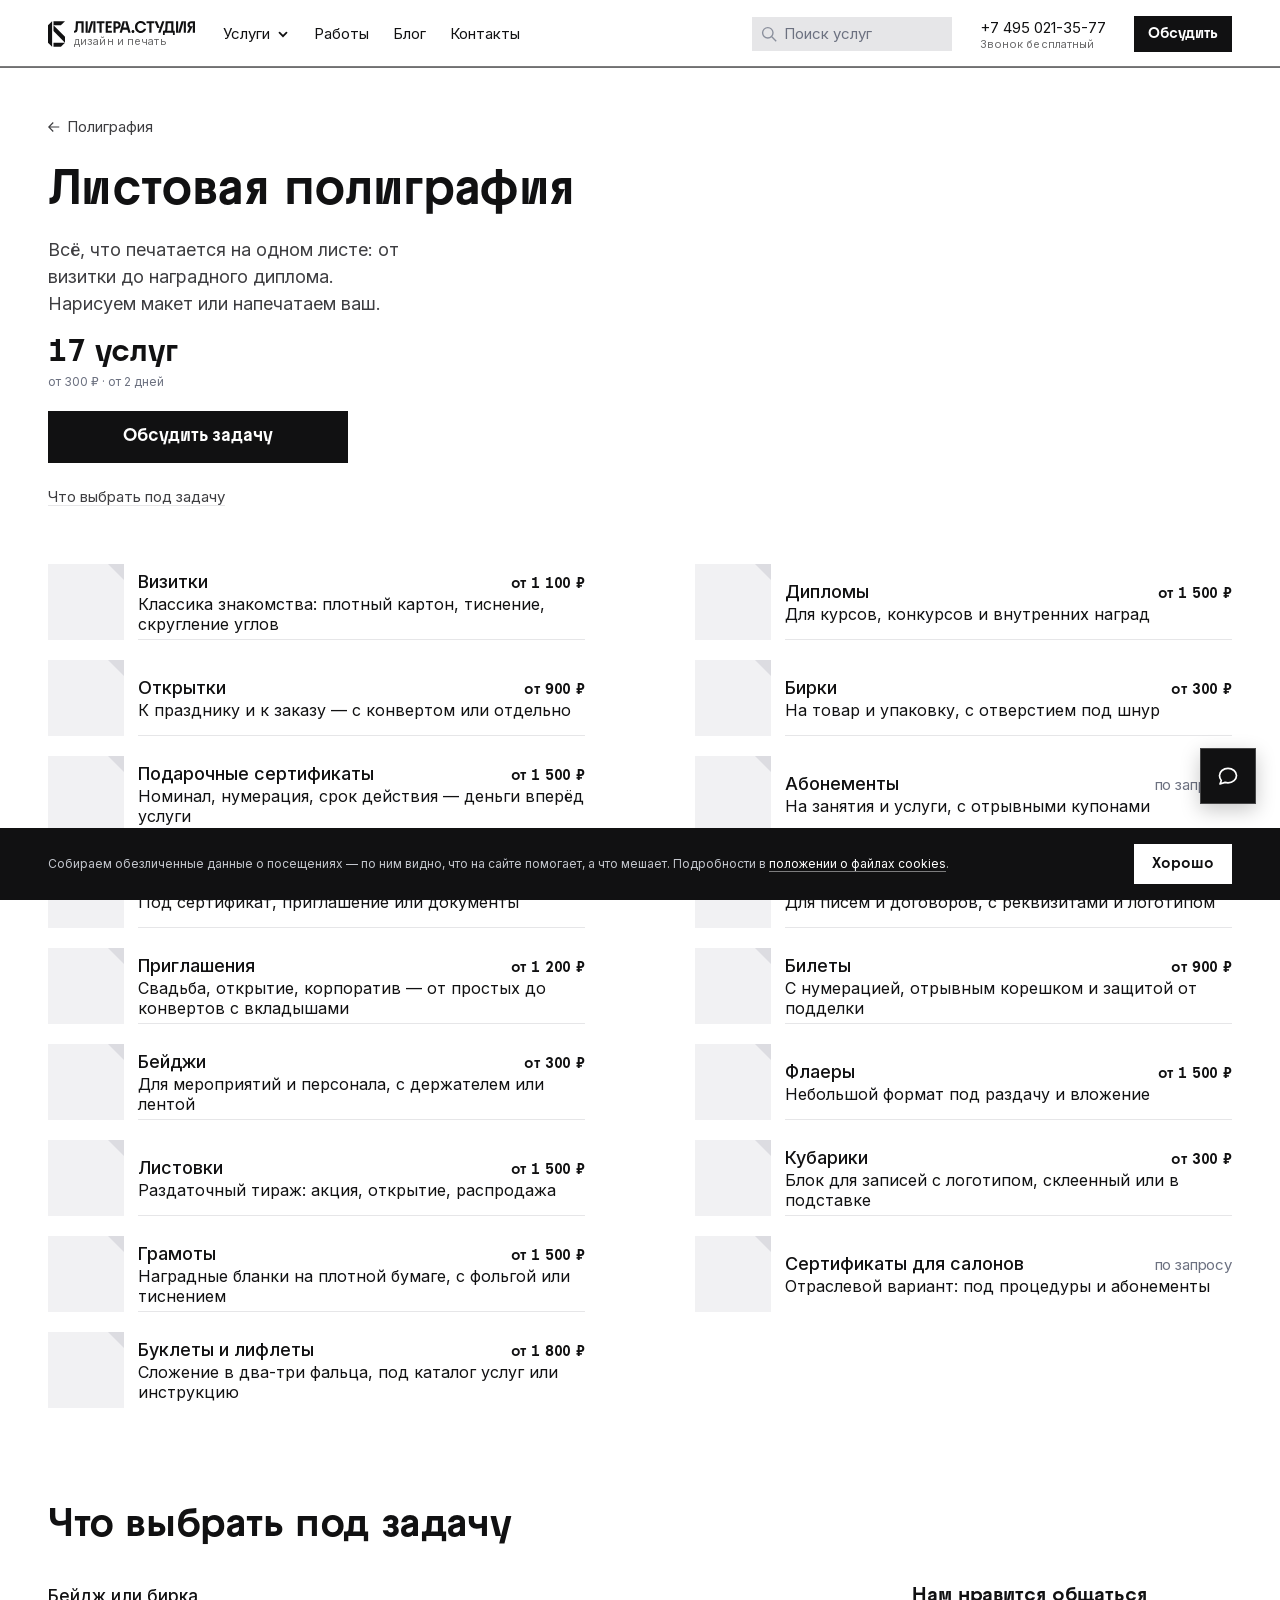
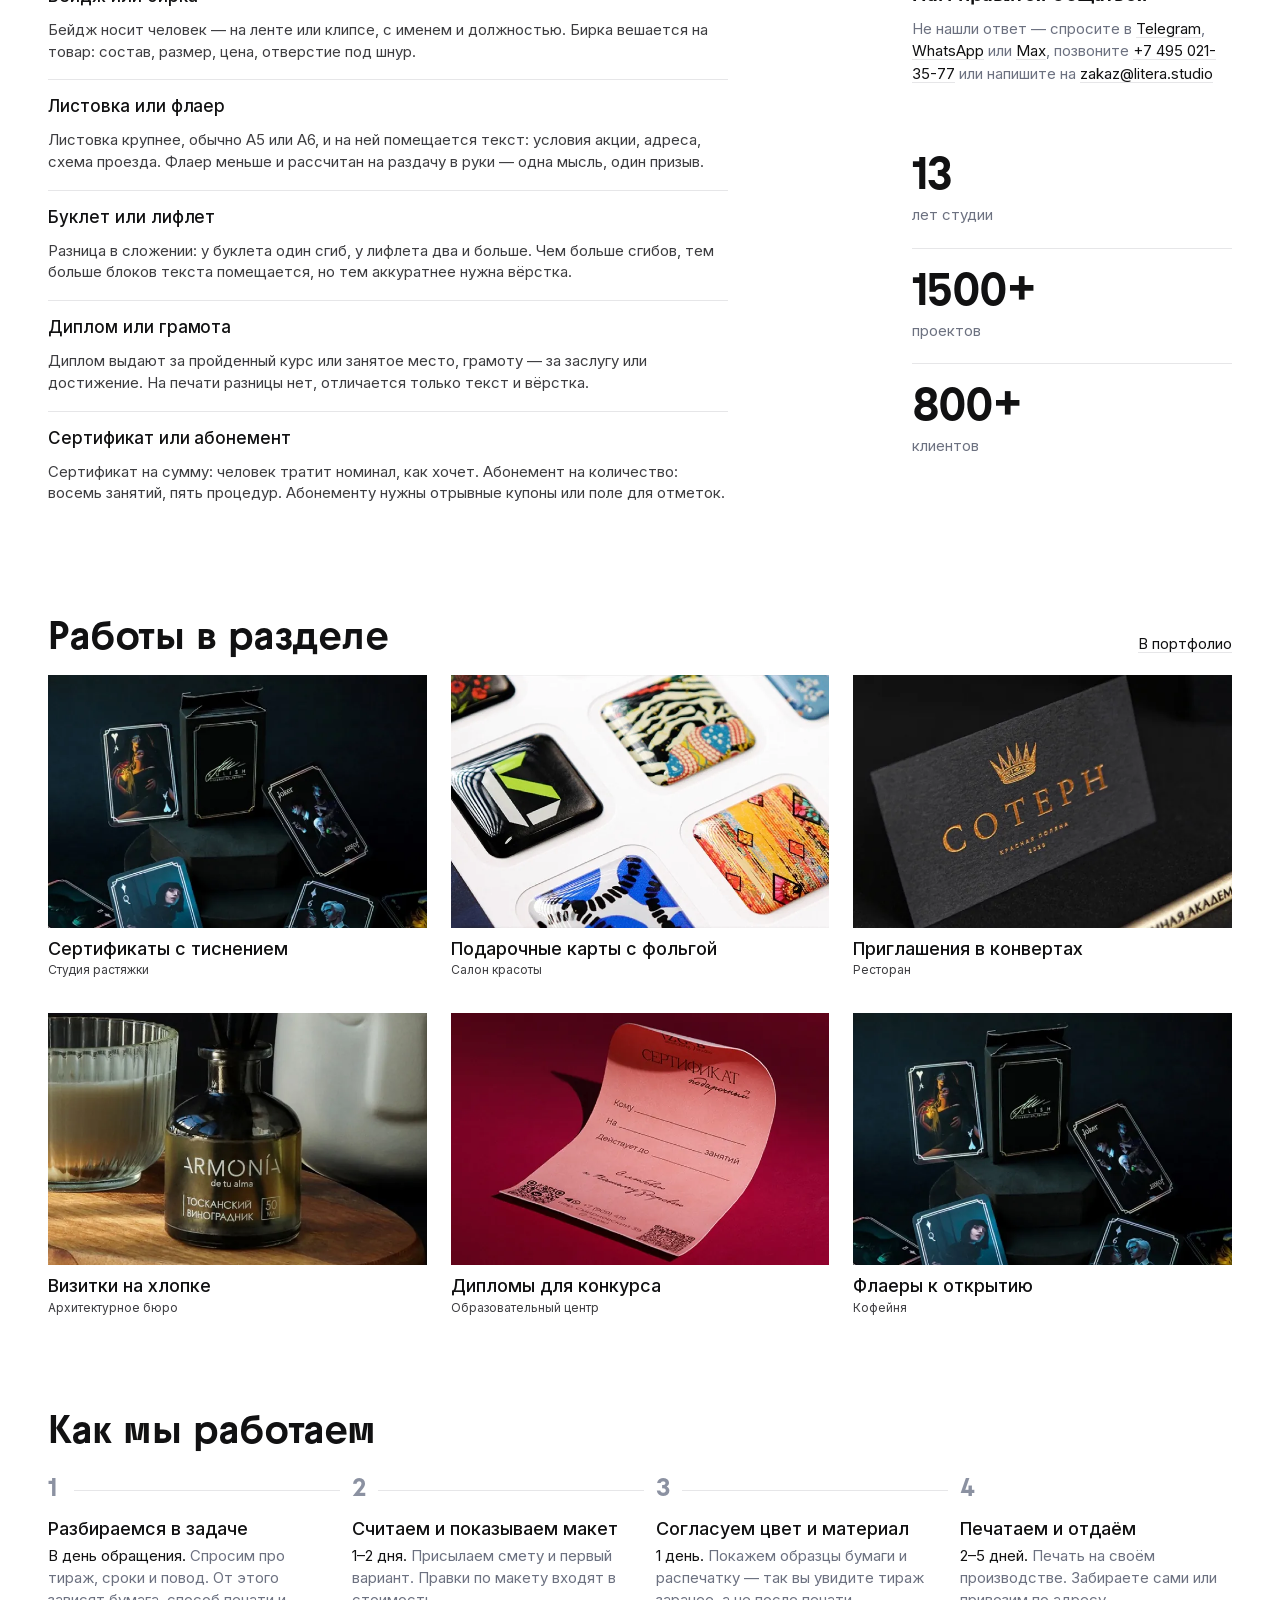
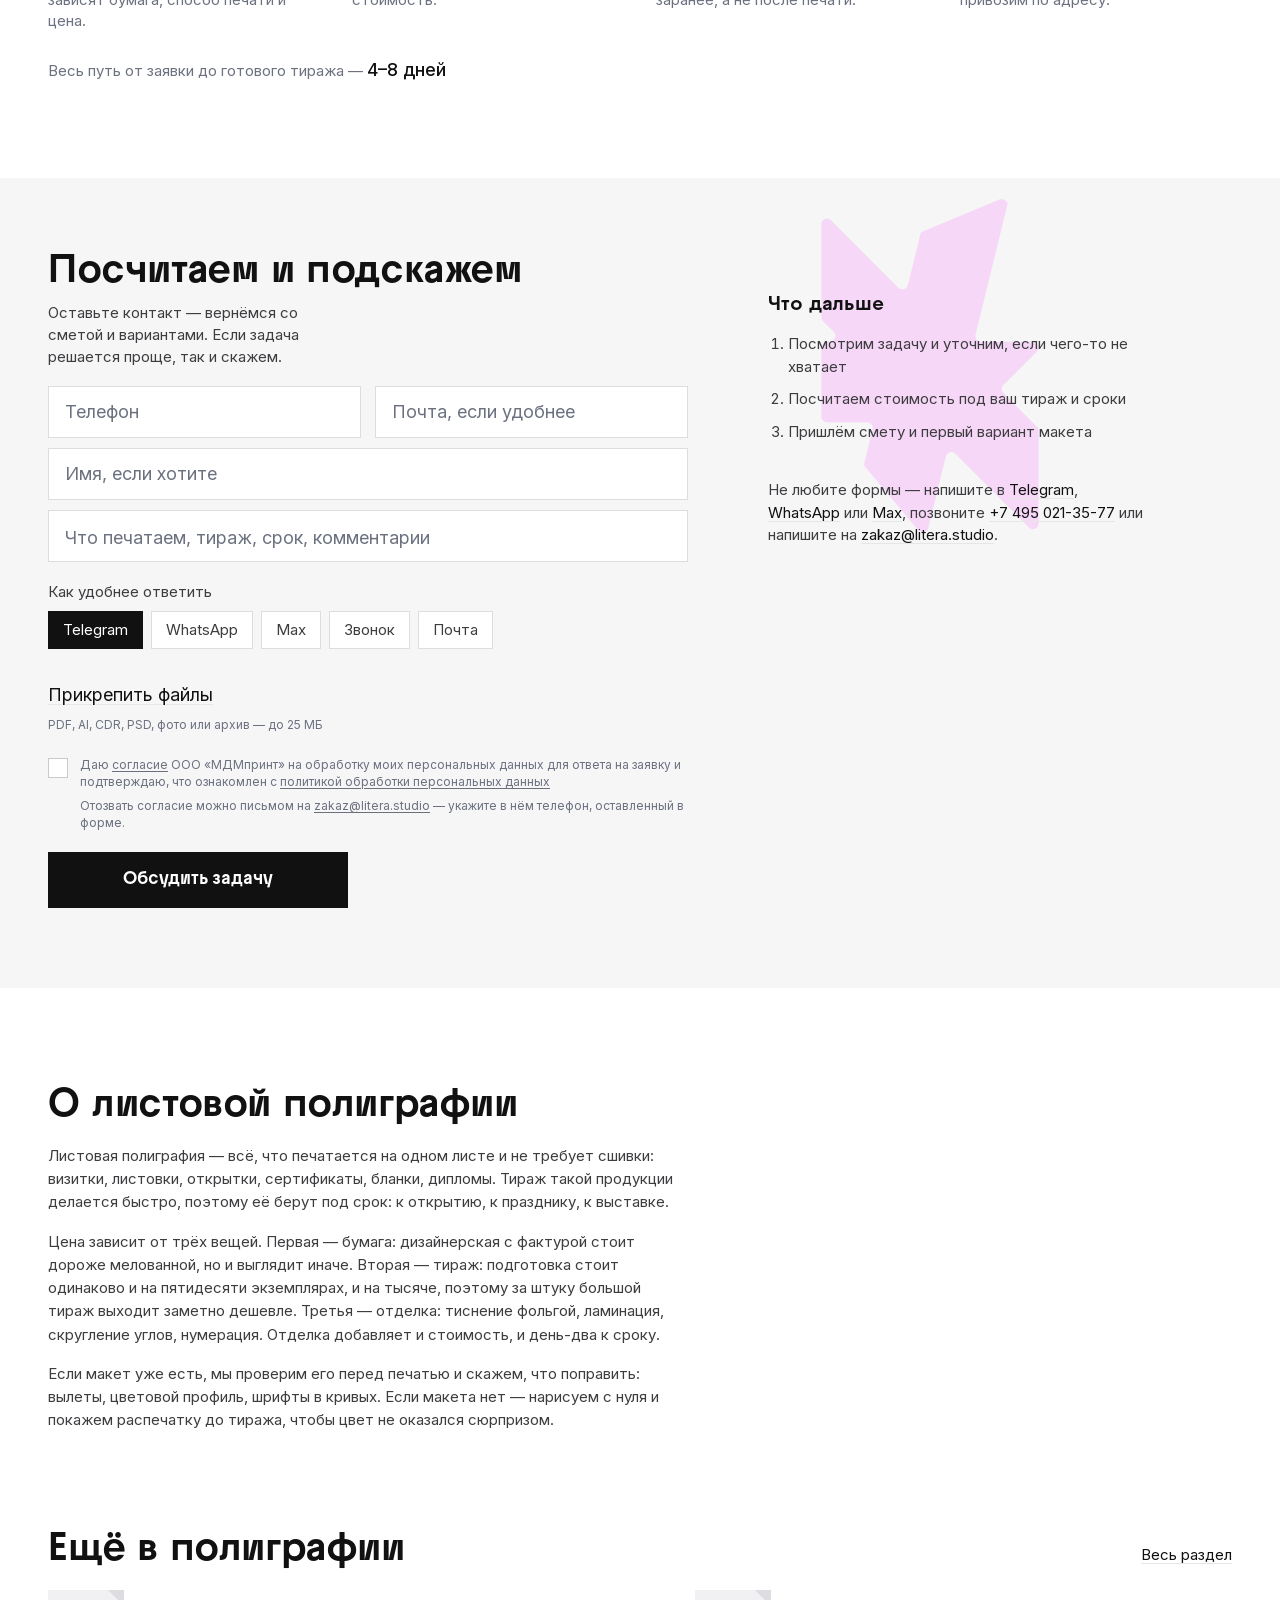
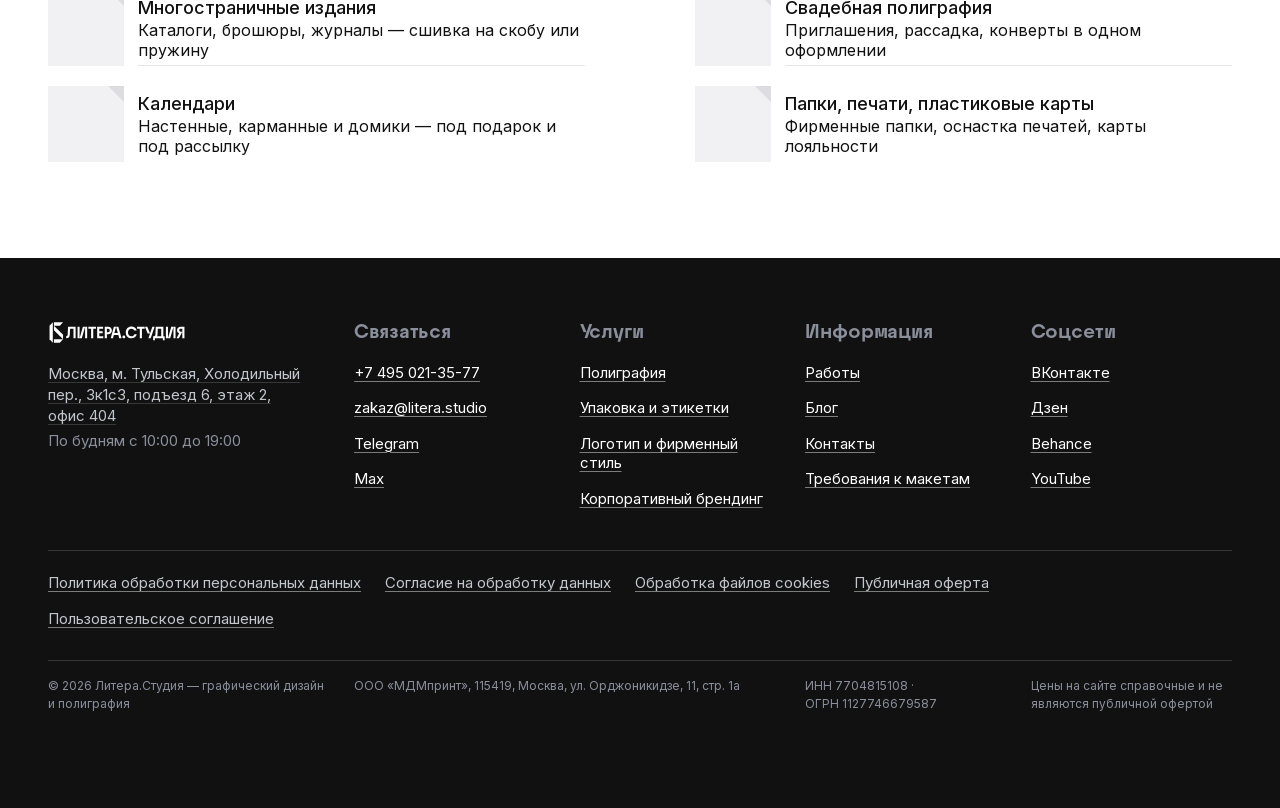
==== commit dc6b6200: "Кнопки: «Обсудить задачу» вместо «Рассчитать стоимость» Раз цену и срок на странице не обещаем, «рас" ====
--- a/category.html
+++ b/category.html
@@ -128,7 +128,7 @@
       <a class="ls-topbar-phone" href="tel:+74950213577">+7 495 021-35-77</a>
             <span class="ls-topbar-tel-note">Звонок бесплатный</span>
     </div>
-    <a class="ls-btn ls-btn-main ls-btn-xs ls-topbar-cta" href="#zayavka" tabindex="-1" aria-hidden="true">Рассчитать</a>
+    <a class="ls-btn ls-btn-main ls-btn-xs ls-topbar-cta" href="#zayavka" tabindex="-1" aria-hidden="true">Обсудить</a>
     <button class="ls-burger" type="button" aria-label="Меню" aria-expanded="false" aria-controls="menu">
       <span class="ls-ico" aria-hidden="true"><i></i><i></i><i></i></span>
     </button>
@@ -604,7 +604,7 @@
       <p class="ls-agree-note">Отозвать согласие можно письмом на
         <a href="mailto:zakaz@litera.studio">zakaz@litera.studio</a> — укажите
         в нём телефон, оставленный в форме.</p>
-      <button class="ls-btn ls-btn-main" type="submit">Рассчитать стоимость</button>
+      <button class="ls-btn ls-btn-main" type="submit">Обсудить задачу</button>
     </form>
     <!-- Справа не дубль каналов (полный перечень уже в колонке вопросов выше),
          а что произойдёт после отправки. Снимает тревогу в момент решения. -->
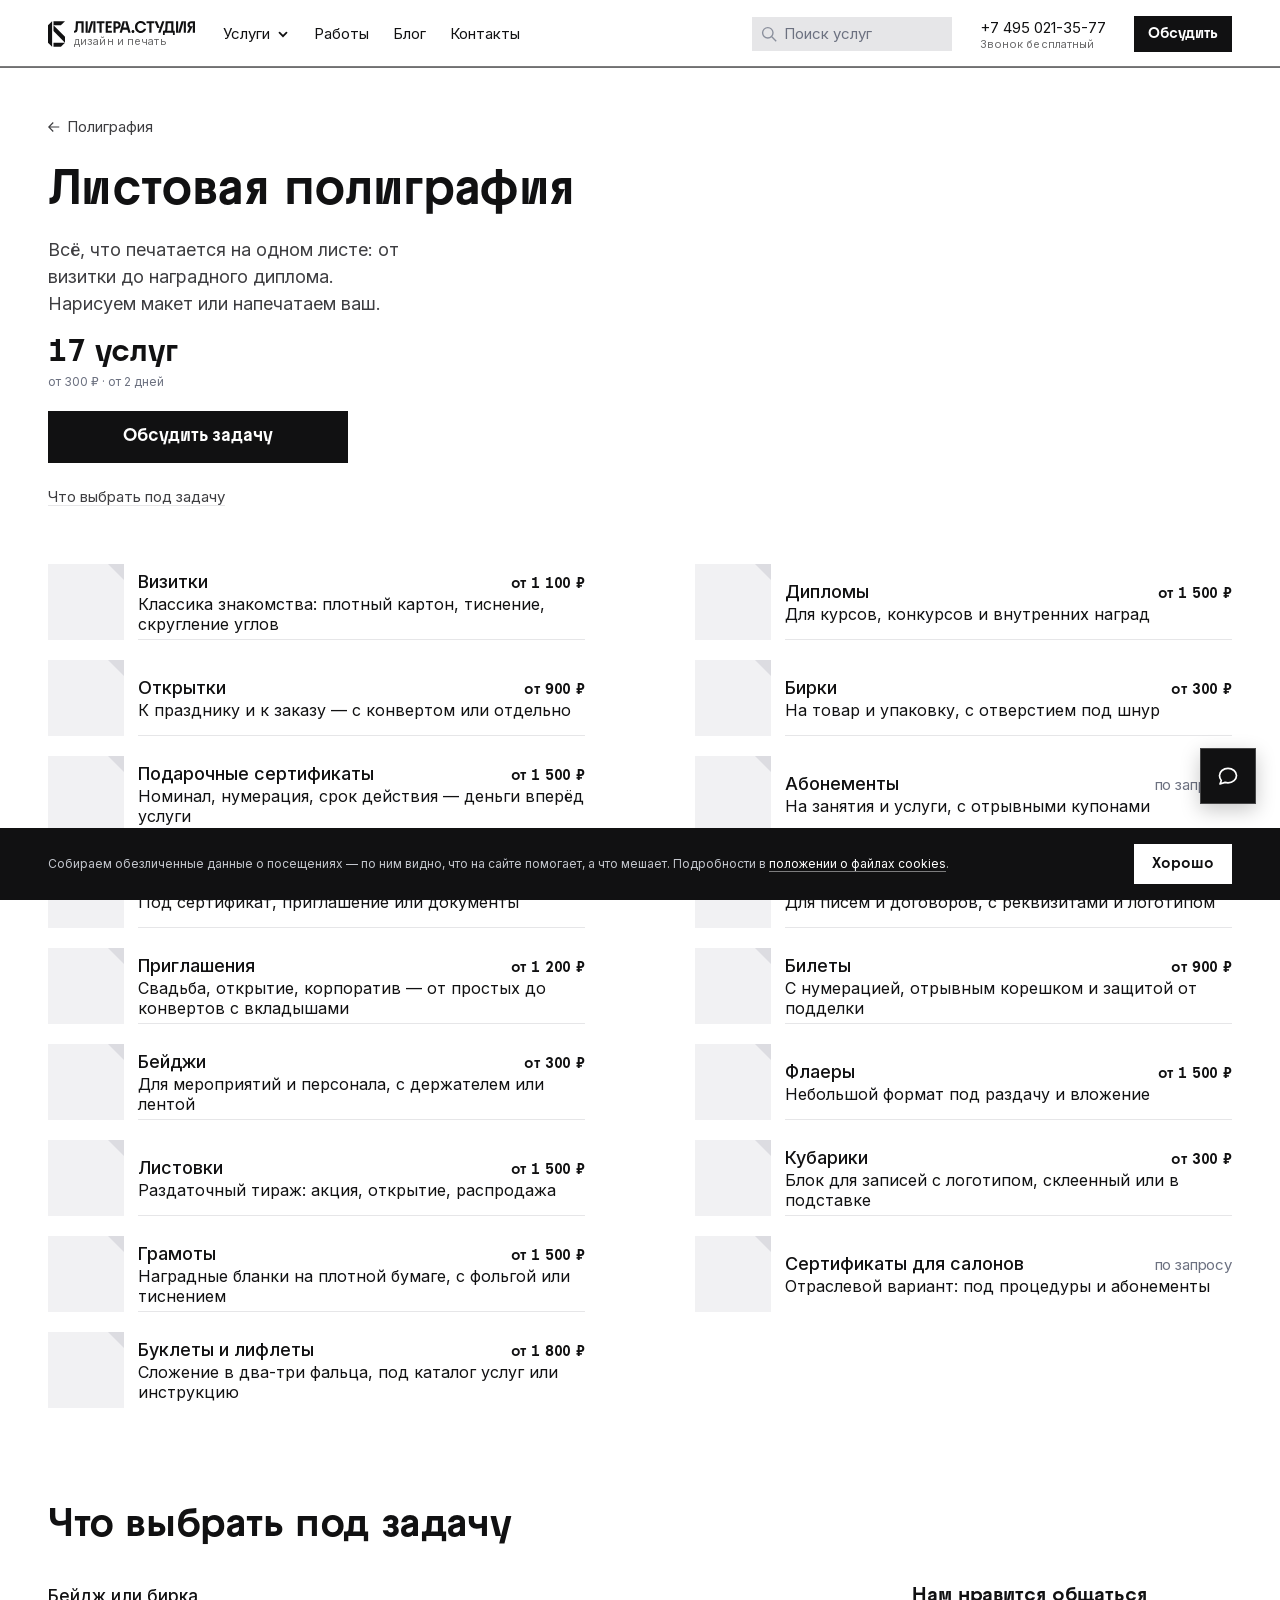
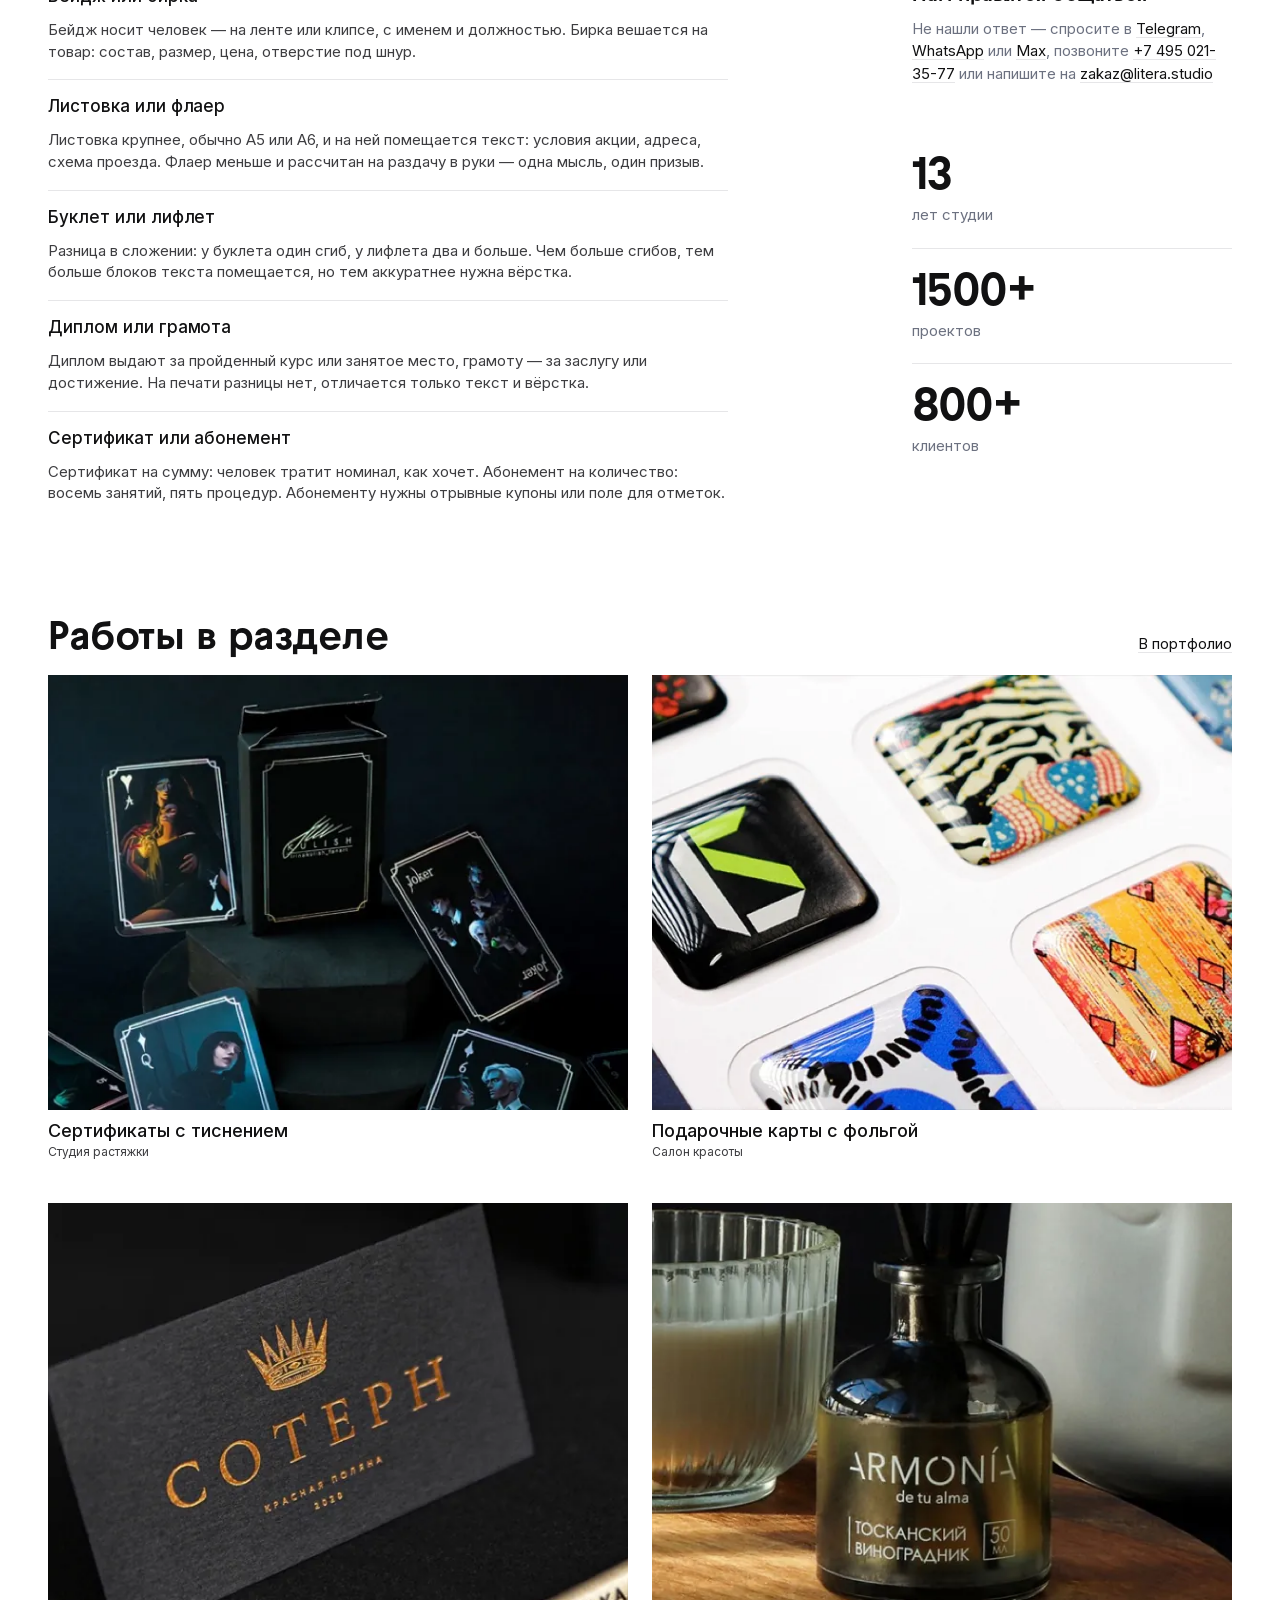
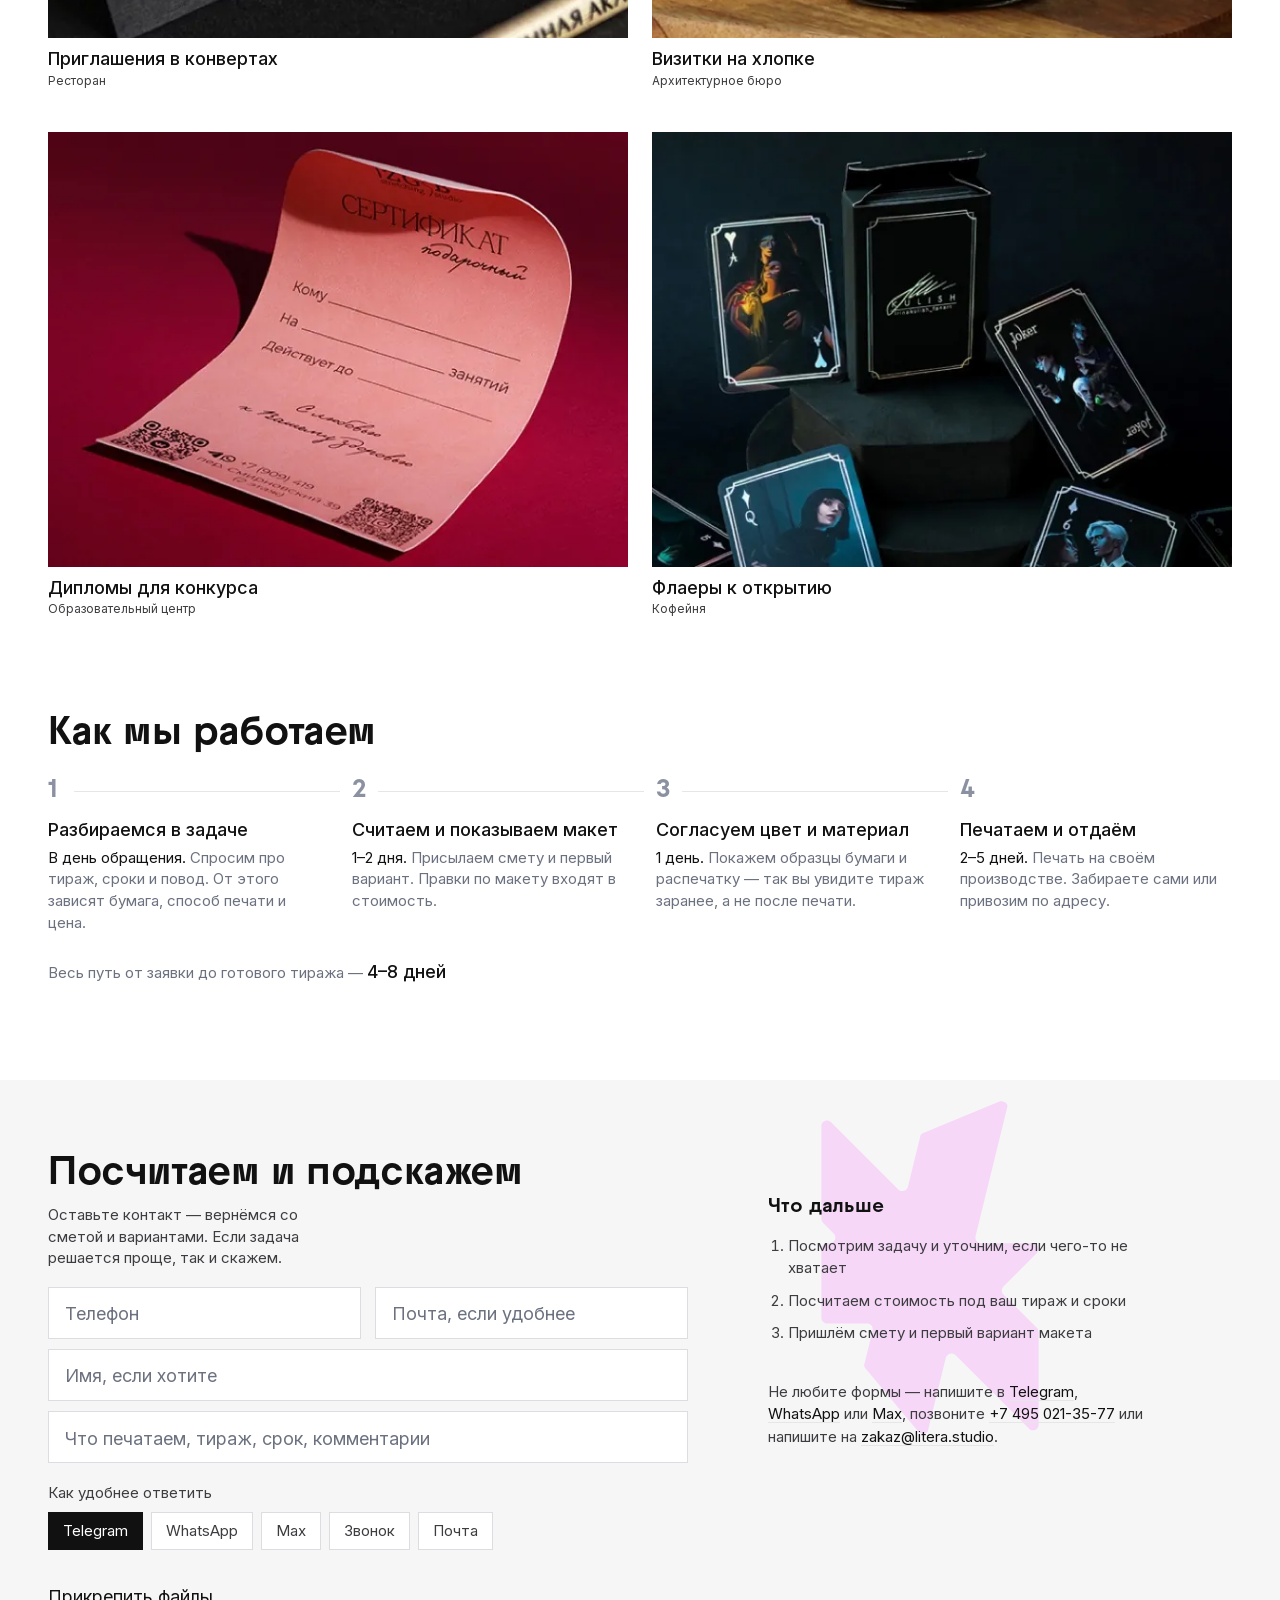
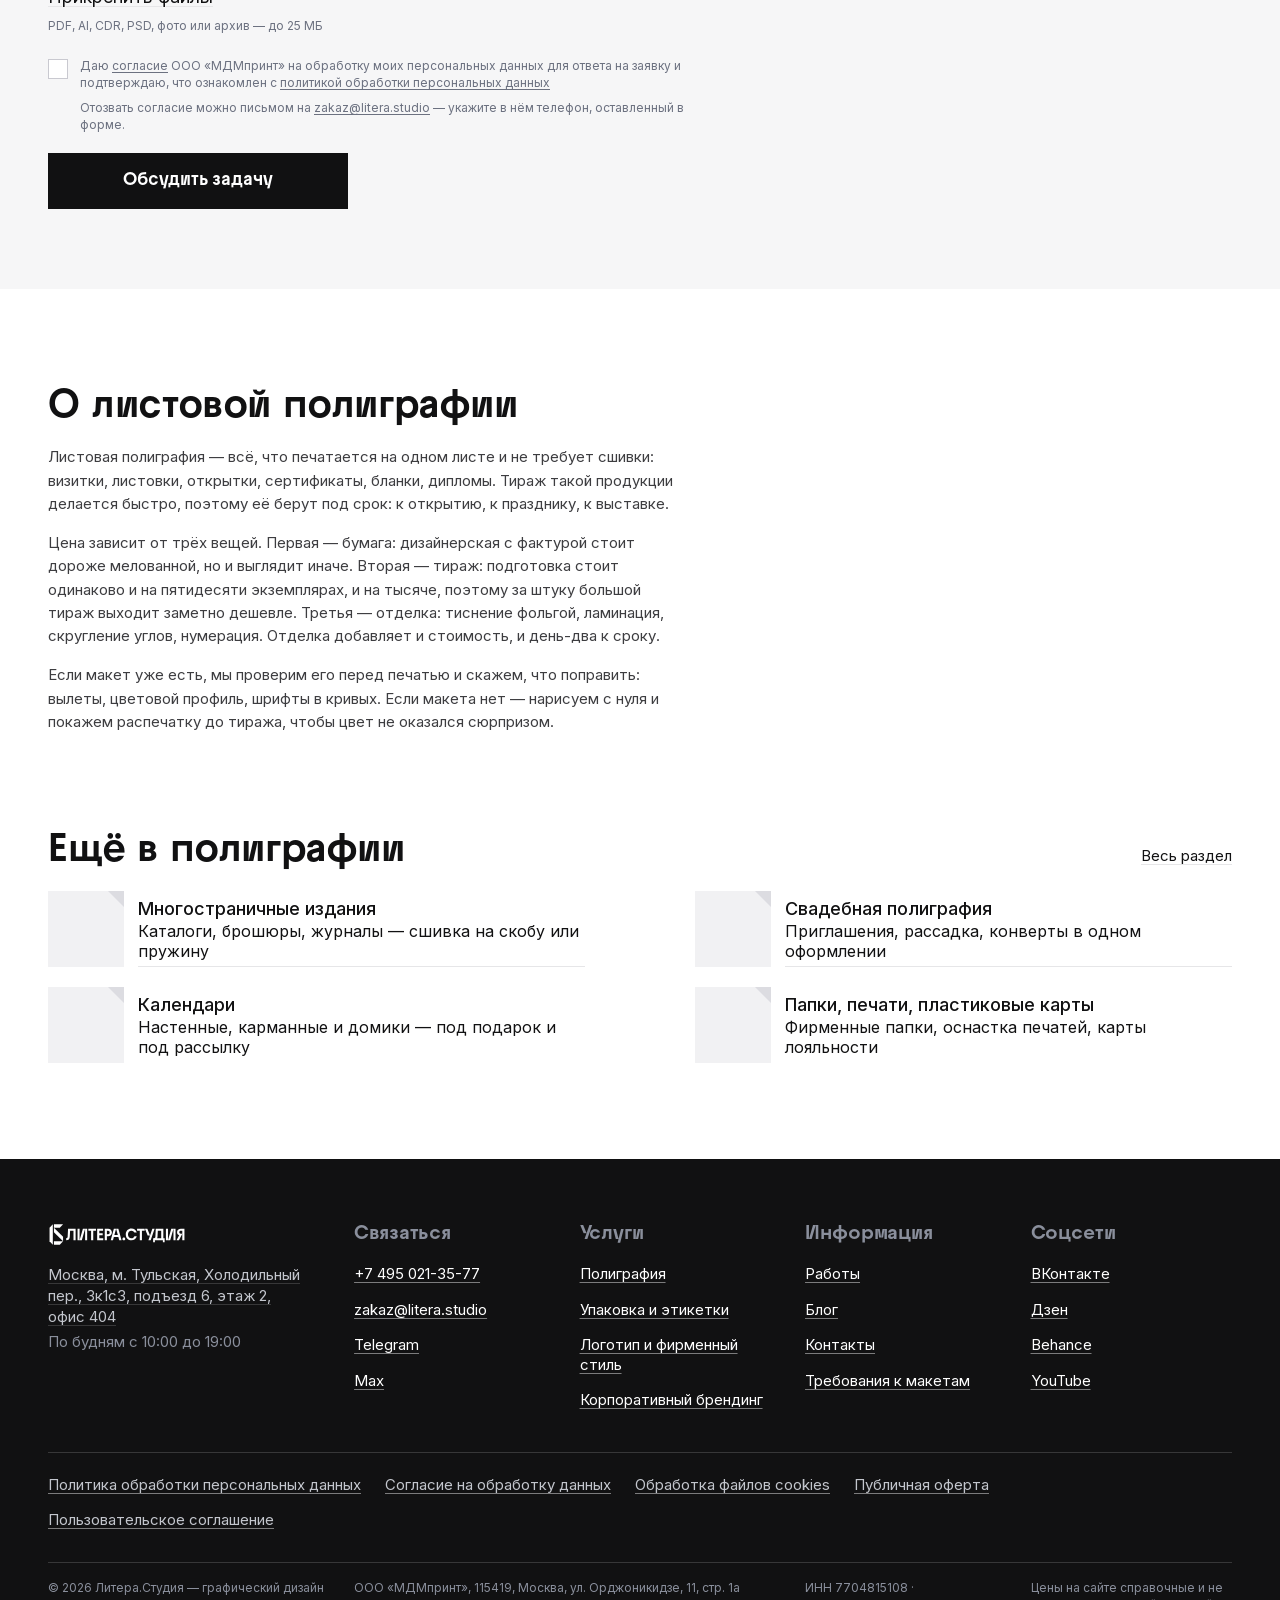
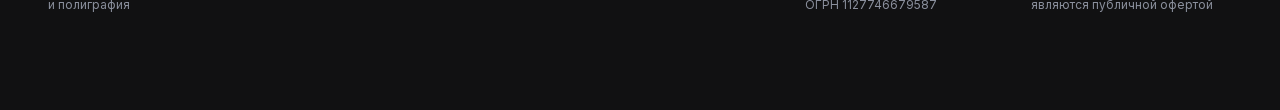
==== commit ec322d4f: "Портфолио: две колонки, кадр 4:3, теги вместо клиента Решение со встречи 08.09: работ у студии немно" ====
--- a/category.html
+++ b/category.html
@@ -45,7 +45,7 @@
 <link rel="stylesheet" href="assets/css/components/hero.css?v=435">
 <link rel="stylesheet" href="assets/css/components/intro.css?v=435">
 <link rel="stylesheet" href="assets/css/components/value.css?v=435">
-<link rel="stylesheet" href="assets/css/components/works.css?v=435">
+<link rel="stylesheet" href="assets/css/components/works.css?v=438">
 <link rel="stylesheet" href="assets/css/components/rows.css?v=435">
 <link rel="stylesheet" href="assets/css/components/catalog.css?v=435">
 <link rel="stylesheet" href="assets/css/components/specs.css?v=435">
--- a/assets/css/components/works.css
+++ b/assets/css/components/works.css
@@ -16,11 +16,18 @@
 .ls-works-list::-webkit-scrollbar{display:none}
 /* 8 + gap 12 = 20, столько же, сколько поле слева */
 .ls-works-list::after{content:"";flex:0 0 8px}
-.ls-work{flex:0 0 min(80%,420px);scroll-snap-align:start}
+/* Высота подписи под кадром: название плюс строка «отрасль · технология».
+   От неё считаются зоны наведения и полоски-указатели — иначе они
+   уезжают на текст, стоит поменять состав подписи. */
+.ls-work{flex:0 0 min(80%,420px);scroll-snap-align:start;--cap:46px}
 .ls-work img{width:100%;aspect-ratio:3/2;object-fit:cover;display:block;background:var(--ink-hover);
   transition:opacity .18s var(--ease)}
 .ls-work b{display:block;margin-top:9px;font-size:var(--t-ui);font-weight:500;line-height:1.3}
 .ls-work span{display:block;margin-top:2px;font-size:var(--t-cap);color:var(--ink-2)}
+/* Вторая строка карточки: отрасль и технология. Отрасль отвечает на «делали
+   ли такое для таких, как я», технология — на «а так умеете». Года нет
+   намеренно: полиграфия не устаревает, а «2024» читается как «свежего нет». */
+.ls-work .ls-work-tags{color:var(--ink-2)}
 .ls-work a{display:block;color:inherit;text-decoration:none}
 .ls-work a:focus-visible{outline:2px solid var(--ink);outline-offset:3px}
 .ls-work a:hover img{opacity:.92}
@@ -43,14 +50,14 @@
 .ls-work .ls-shots img{width:100%;height:100%;object-fit:cover;display:block}
 
 /* полоски-указатели: сколько кадров и какой сейчас */
-.ls-work .ls-dots{position:absolute;left:10px;right:10px;top:calc(100% - 38px - 10px);
+.ls-work .ls-dots{position:absolute;left:10px;right:10px;top:calc(100% - var(--cap) - 12px);
   gap:4px;z-index:3;pointer-events:none}
 .ls-work .ls-dots i{flex:1;height:2px;background:var(--line-dark-2);
   transition:background-color .2s var(--ease)}
 .ls-work .ls-dots i:first-child{background:var(--paper)}
 
 @media (hover: hover){
-  .ls-work .ls-zone{position:absolute;top:0;bottom:38px;z-index:2;display:block}
+  .ls-work .ls-zone{position:absolute;top:0;bottom:var(--cap);z-index:2;display:block}
   .ls-work .ls-zone:nth-of-type(1){left:0;width:33.33%}
   .ls-work .ls-zone:nth-of-type(2){left:33.33%;width:33.34%}
   .ls-work .ls-zone:nth-of-type(3){left:66.67%;width:33.33%}
@@ -84,12 +91,18 @@
        «В портфолио». Редактор грузит сколько хочет, лишнее не показывается. */
     /* поля дают ширину контейнера сами — max-width сверху приводил к двойному
        отступу и карточкам в 218 пикселей вместо 292 */
-    .ls-works-list{display:grid;grid-template-columns:repeat(3,1fr);
-      gap:36px 24px;overflow:visible;margin:14px 0 0;
+    .ls-works-list{display:grid;grid-template-columns:repeat(2,1fr);
+      gap:44px 24px;overflow:visible;margin:14px 0 0;
       padding-left:var(--side);padding-right:var(--side)}
     .ls-works-list::after{display:none}
     .ls-work{flex:none;scroll-snap-align:none}
     .ls-work:nth-child(n+7){display:none}
+    /* Две колонки вместо трёх, решение со встречи 08.09: работ у студии
+       немного, и показать их надо крупно. Карточка вырастает с 397 до 612
+       пикселей, кадр становится 4:3 — на нём читается и сама работа,
+       и отделка, ради которой в неё смотрят. */
+    .ls-work img,
+    .ls-work .ls-shots{aspect-ratio:4/3}
     /* Работы: карточки крупнее, лента остаётся лентой — так видно,
        что справа есть продолжение */
     .ls-work b{font-size:var(--t-base)}
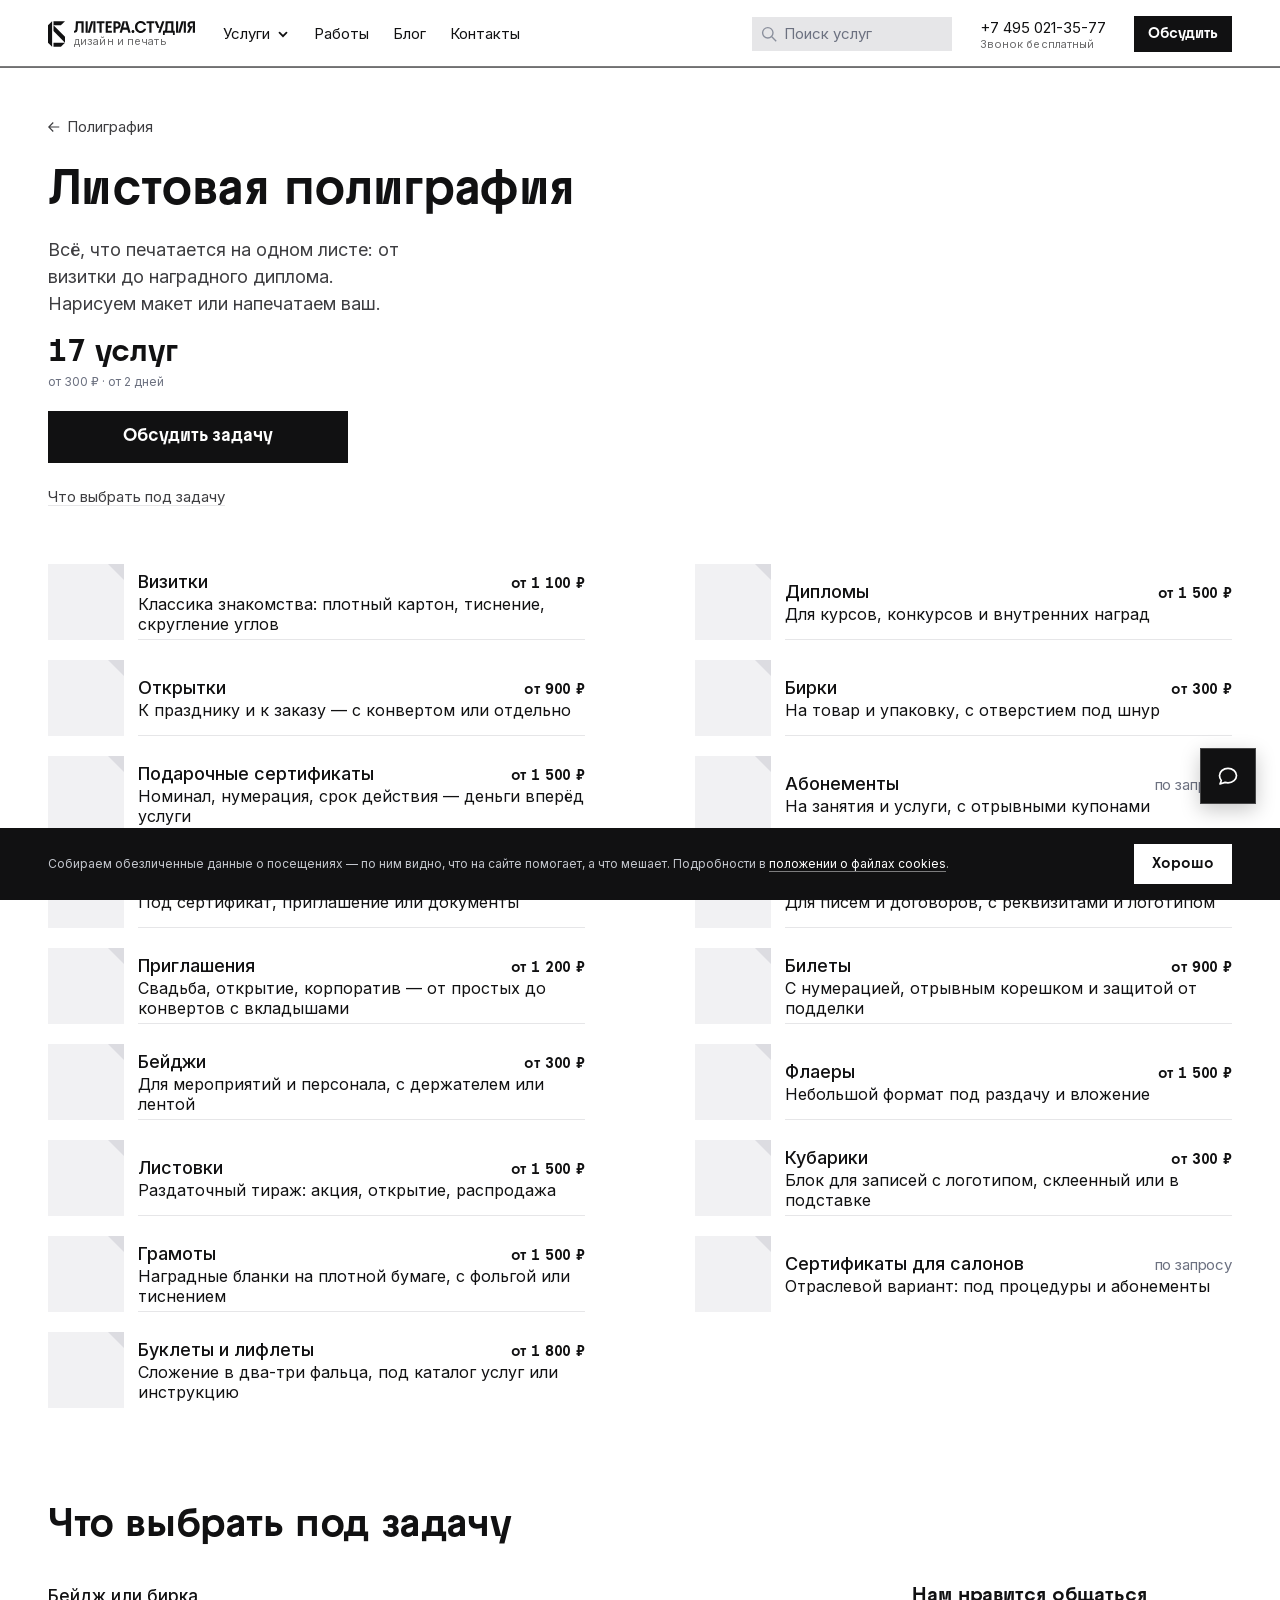
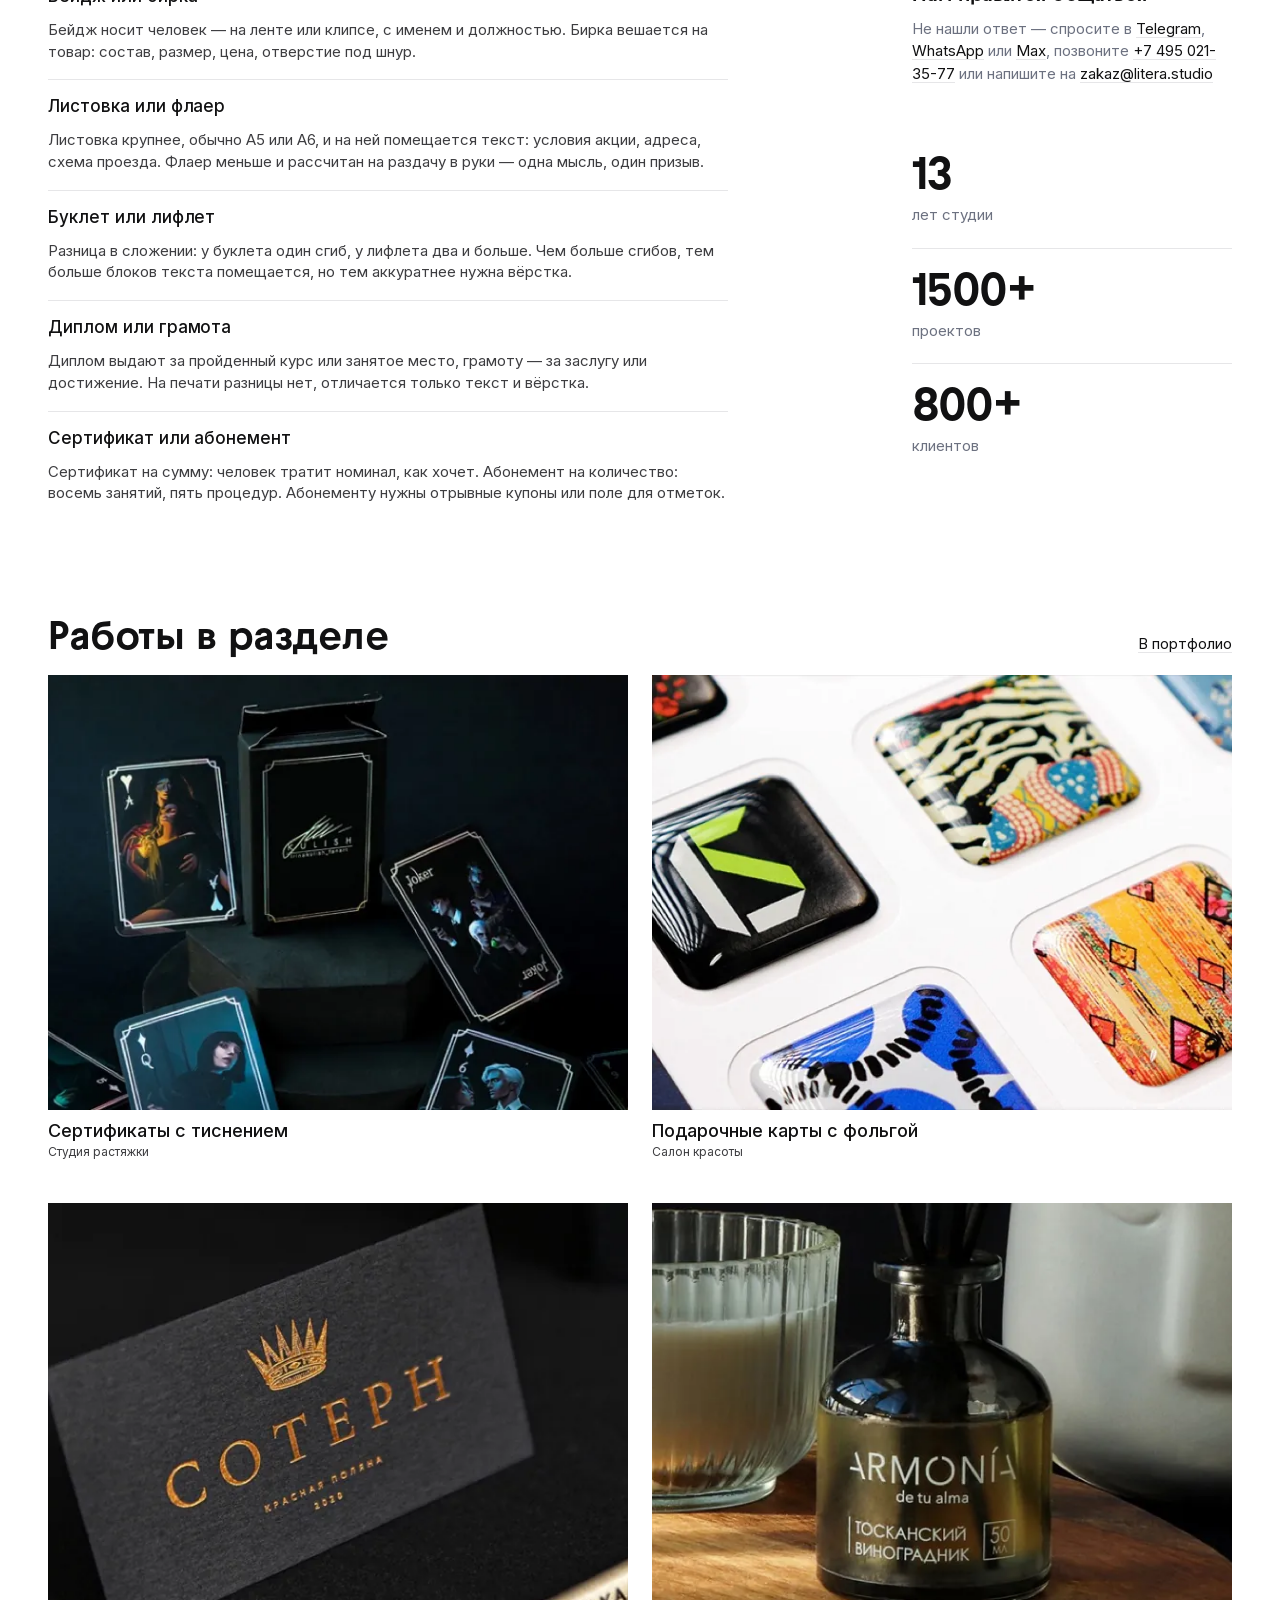
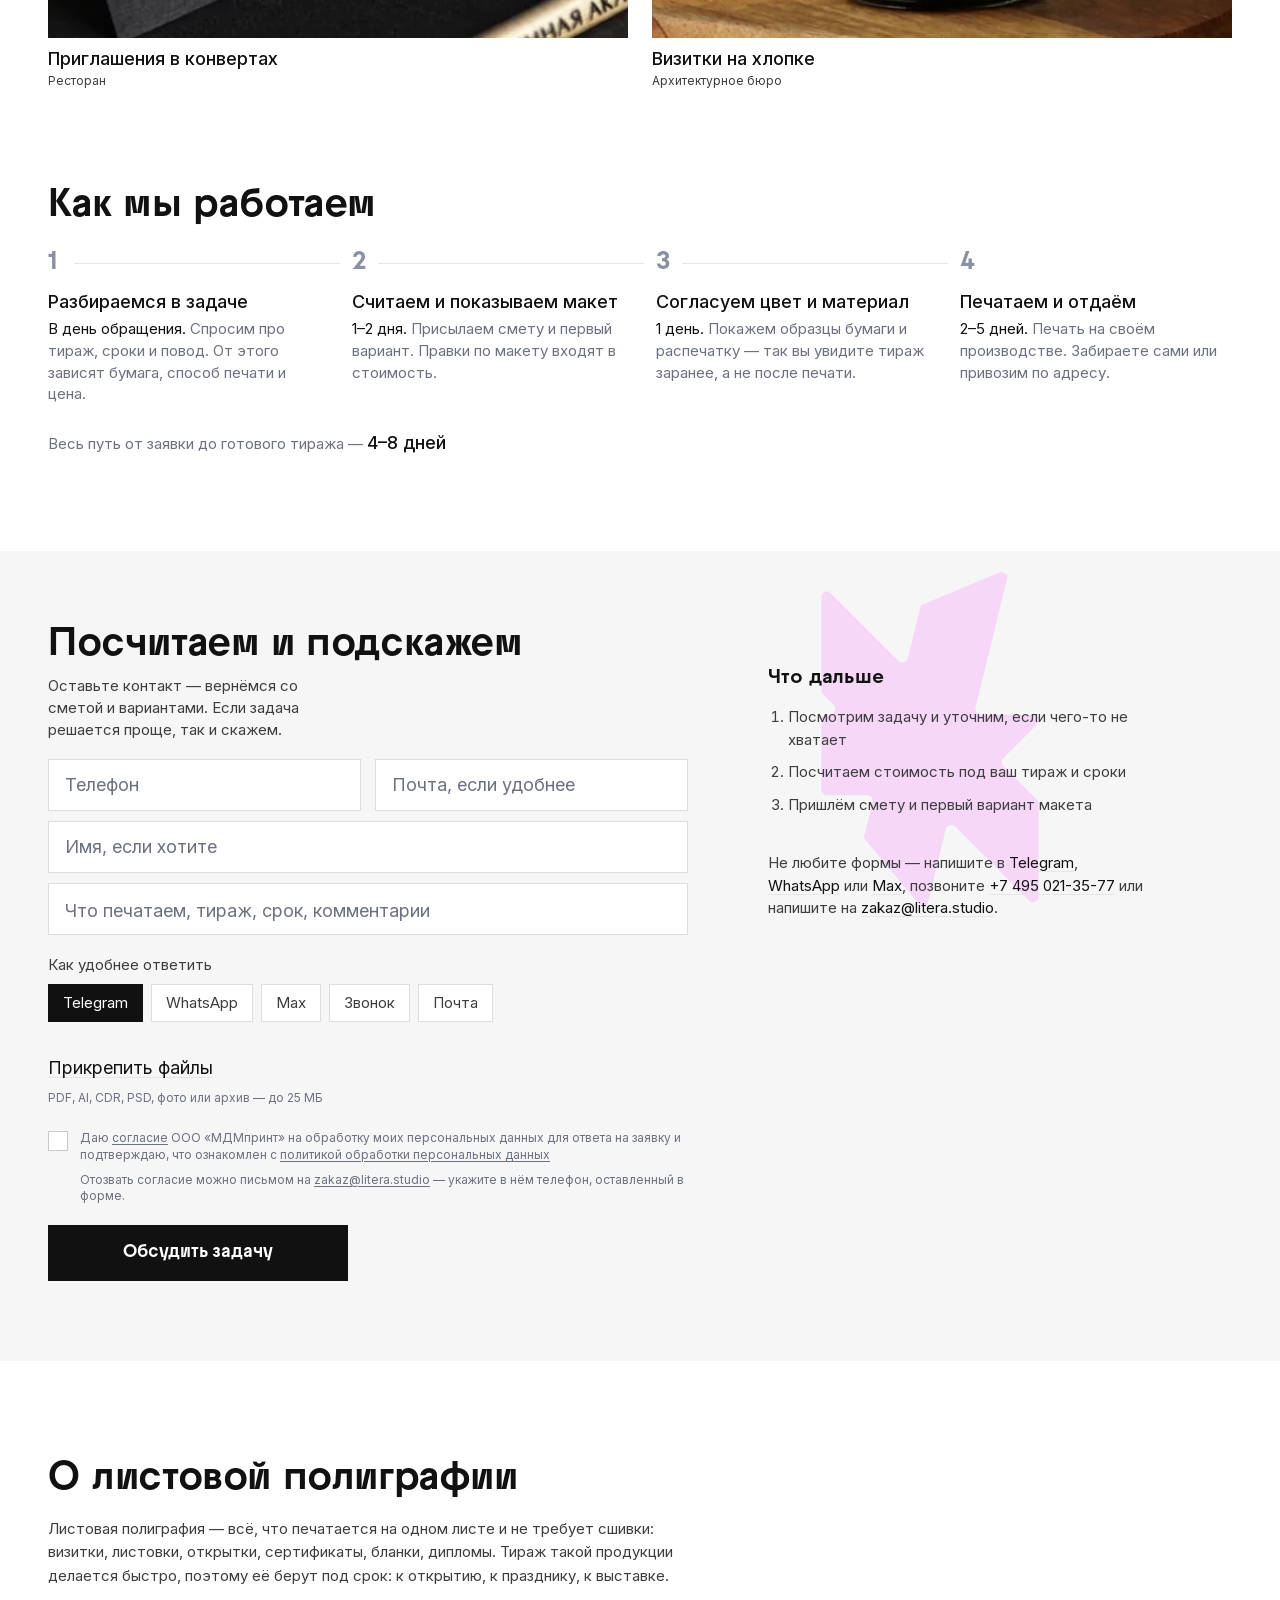
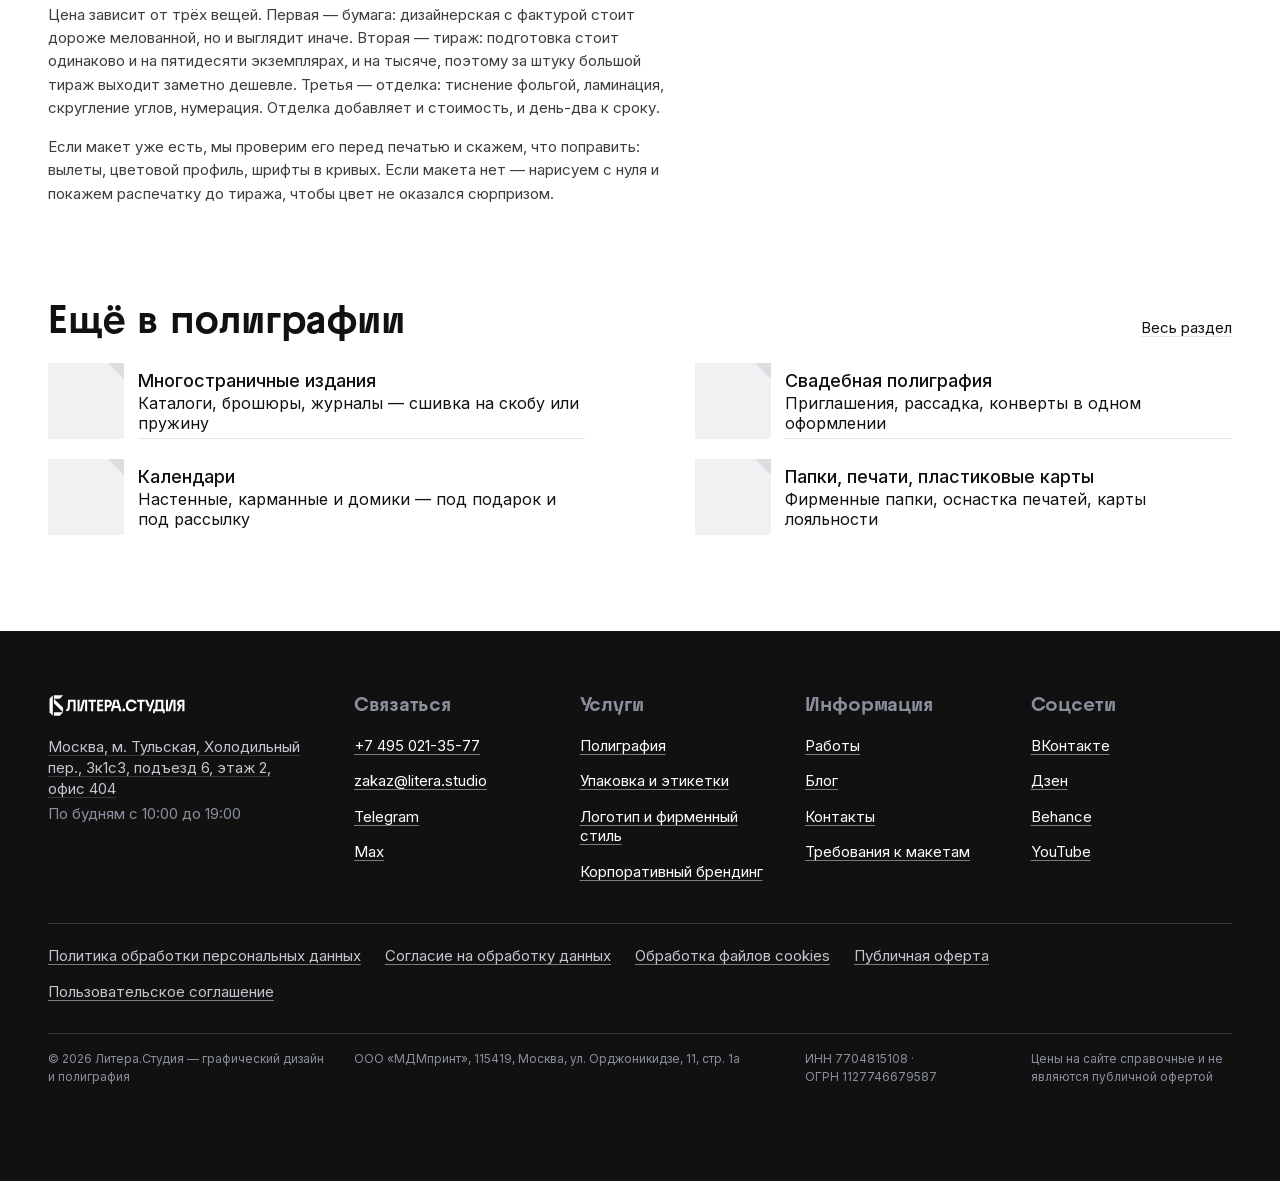
==== commit 4ea28085: "Потолок работ: четыре вместо шести Шесть — наследство трёхколоночной сетки, где это было два ряда. В" ====
--- a/category.html
+++ b/category.html
@@ -45,7 +45,7 @@
 <link rel="stylesheet" href="assets/css/components/hero.css?v=435">
 <link rel="stylesheet" href="assets/css/components/intro.css?v=435">
 <link rel="stylesheet" href="assets/css/components/value.css?v=435">
-<link rel="stylesheet" href="assets/css/components/works.css?v=438">
+<link rel="stylesheet" href="assets/css/components/works.css?v=439">
 <link rel="stylesheet" href="assets/css/components/rows.css?v=435">
 <link rel="stylesheet" href="assets/css/components/catalog.css?v=435">
 <link rel="stylesheet" href="assets/css/components/specs.css?v=435">
--- a/assets/css/components/works.css
+++ b/assets/css/components/works.css
@@ -85,10 +85,12 @@
        и работа на ней уже не читается — а это единственное место, где видно,
        что студия умеет. При трёх выходит 397.
 
-       Потолок в шесть штук, два ровных ряда. Блок работ на карточке услуги —
-       доказательство, а не портфолио: лишние ряды отодвигают форму на экран вниз
-       и начинают конкурировать с самой услугой. Что не влезло — по ссылке
-       «В портфолио». Редактор грузит сколько хочет, лишнее не показывается. */
+       Потолок в четыре штуки, два ровных ряда. Было шесть — столько давали два
+       ряда при трёх колонках; в двух колонках те же шесть превращаются в три ряда
+       и отодвигают форму на экран вниз. Блок работ на карточке услуги —
+       доказательство, а не портфолио, и конкурировать с самой услугой ему незачем.
+       Что не влезло — по ссылке «В портфолио». Редактор грузит сколько хочет,
+       лишнее не показывается. */
     /* поля дают ширину контейнера сами — max-width сверху приводил к двойному
        отступу и карточкам в 218 пикселей вместо 292 */
     .ls-works-list{display:grid;grid-template-columns:repeat(2,1fr);
@@ -96,7 +98,7 @@
       padding-left:var(--side);padding-right:var(--side)}
     .ls-works-list::after{display:none}
     .ls-work{flex:none;scroll-snap-align:none}
-    .ls-work:nth-child(n+7){display:none}
+    .ls-work:nth-child(n+5){display:none}
     /* Две колонки вместо трёх, решение со встречи 08.09: работ у студии
        немного, и показать их надо крупно. Карточка вырастает с 397 до 612
        пикселей, кадр становится 4:3 — на нём читается и сама работа,
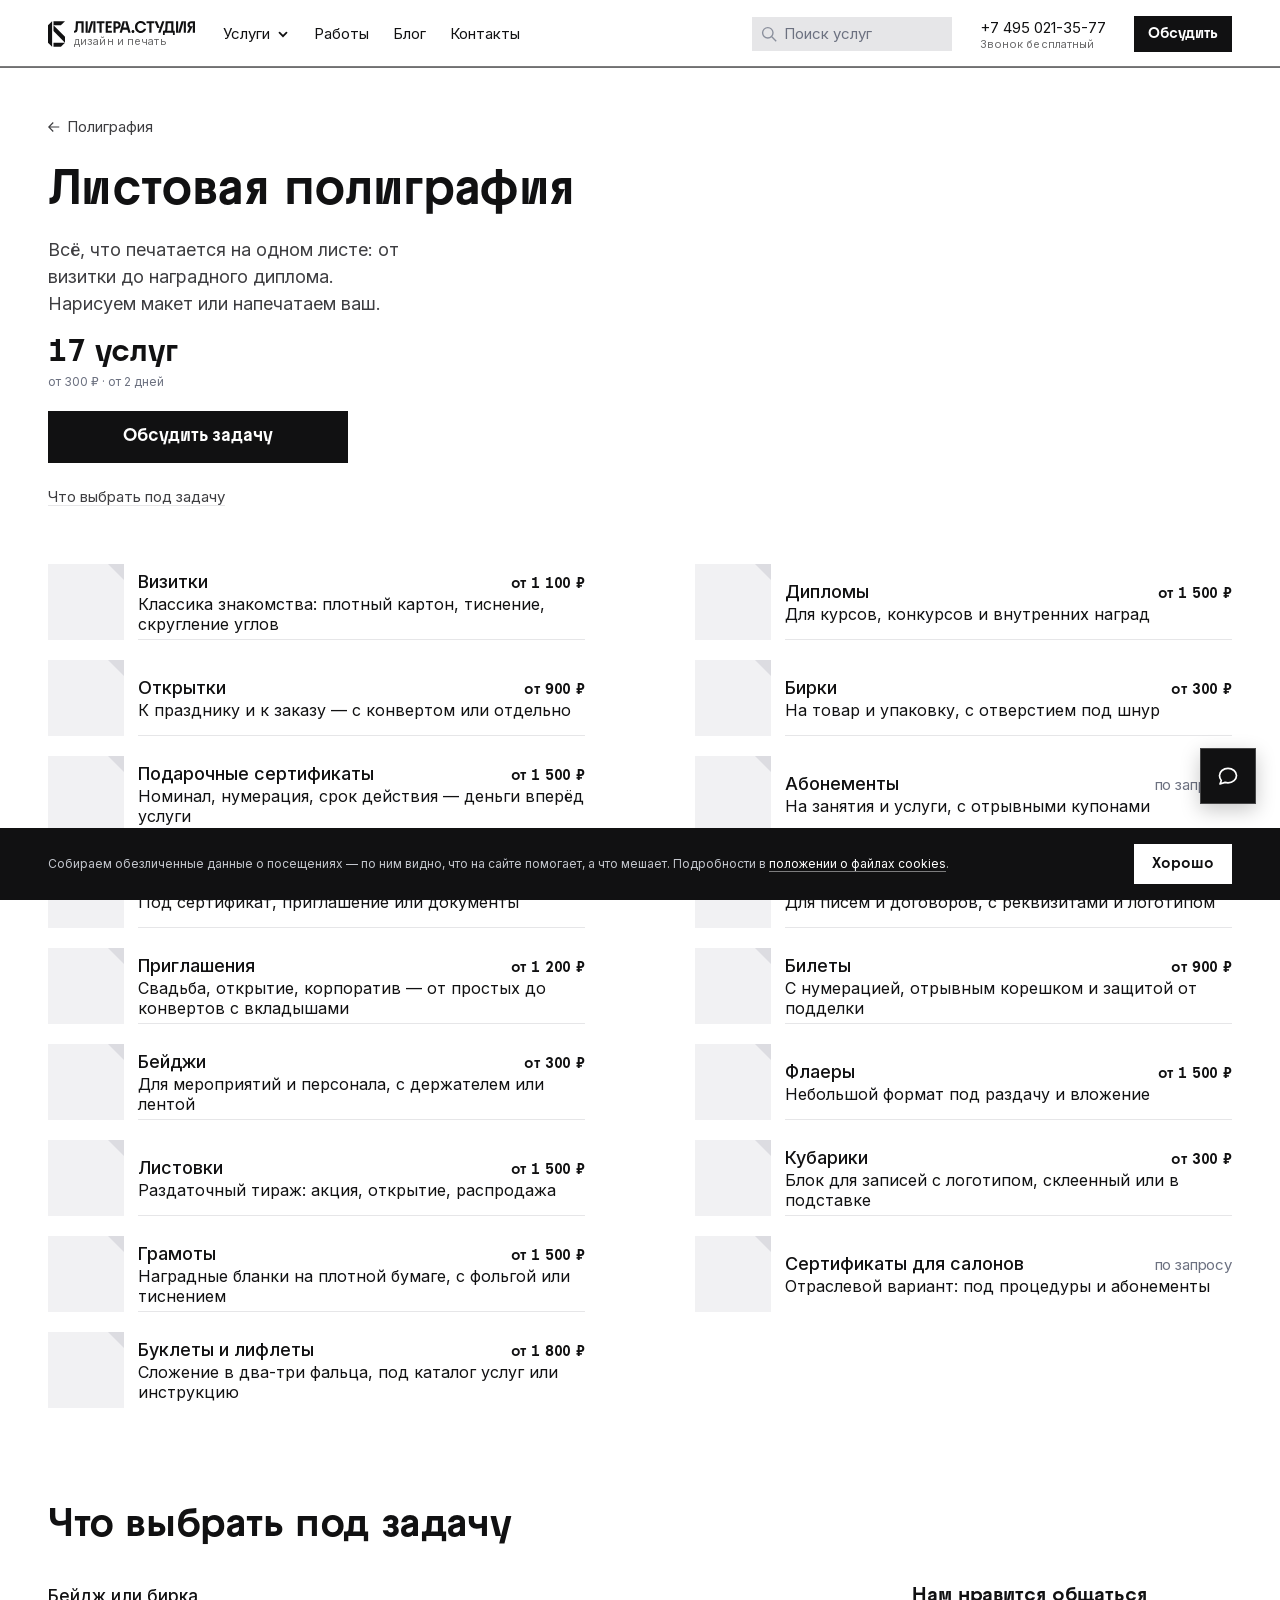
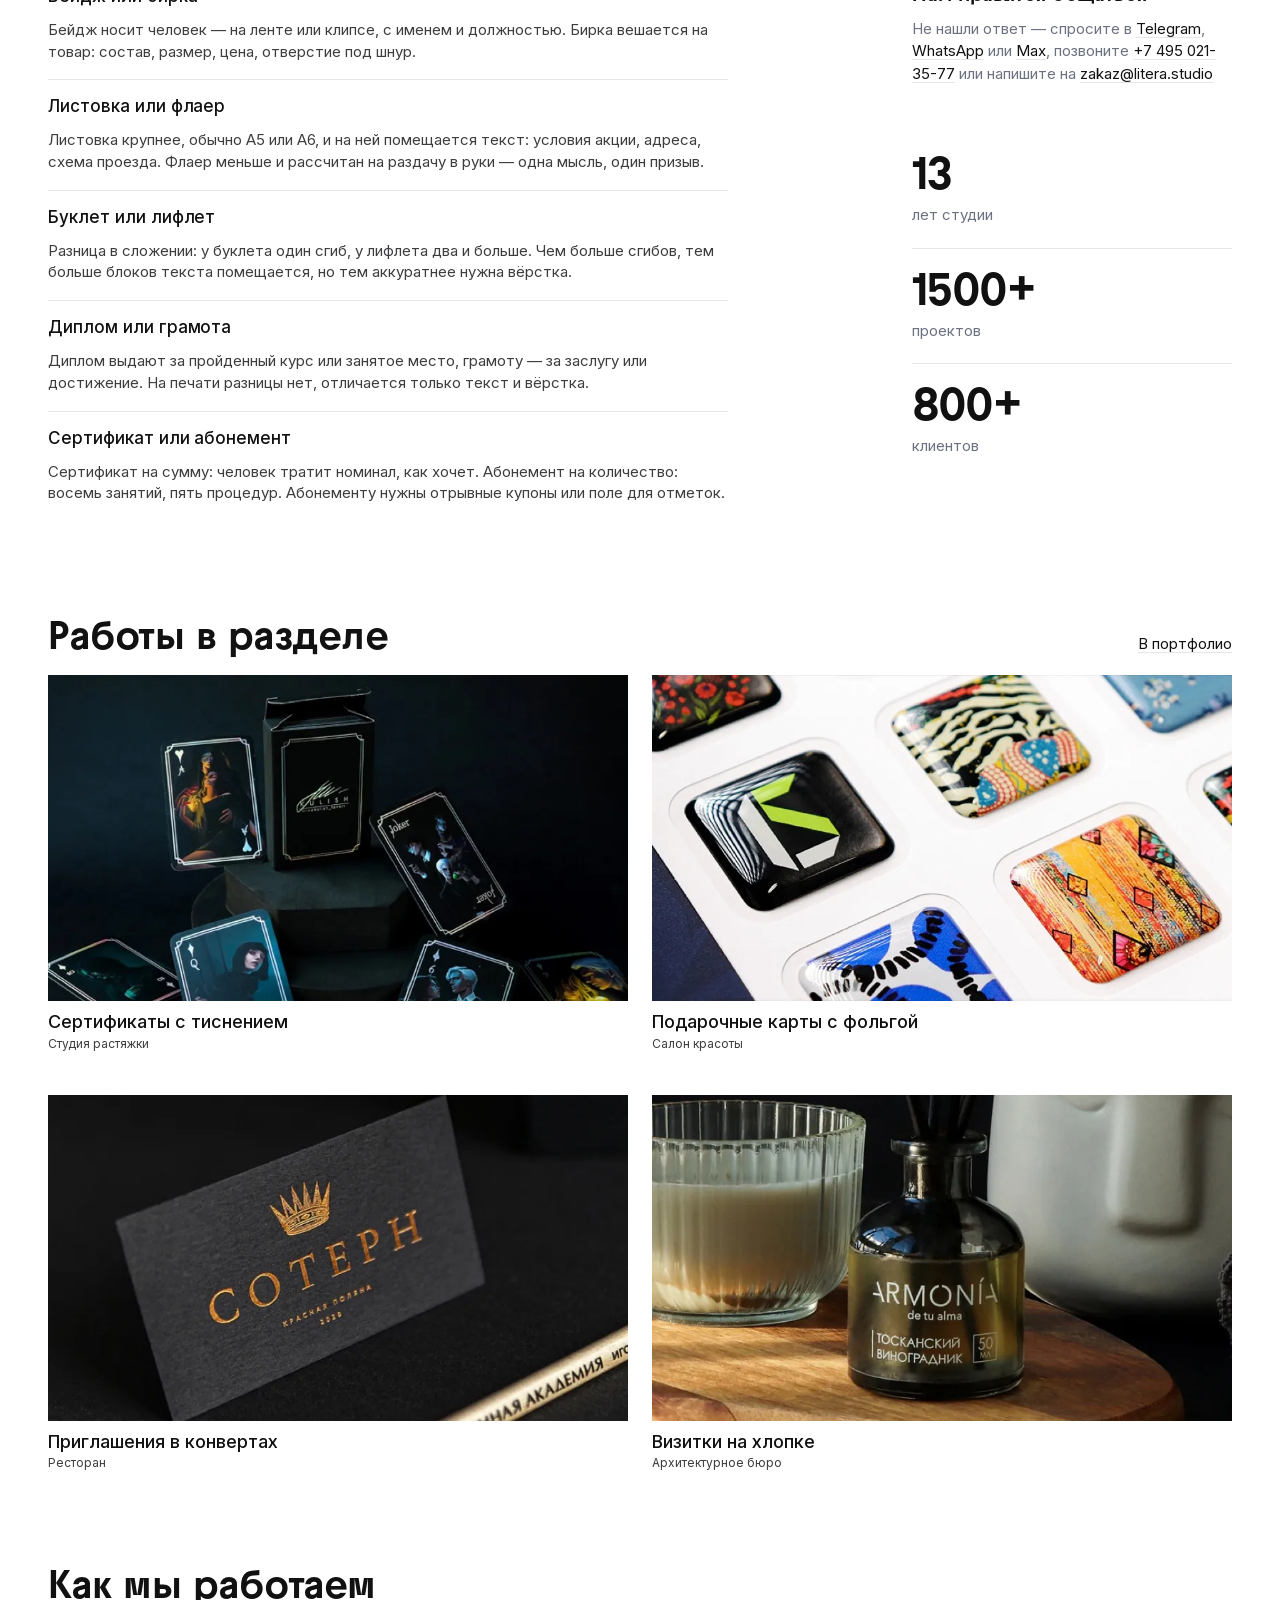
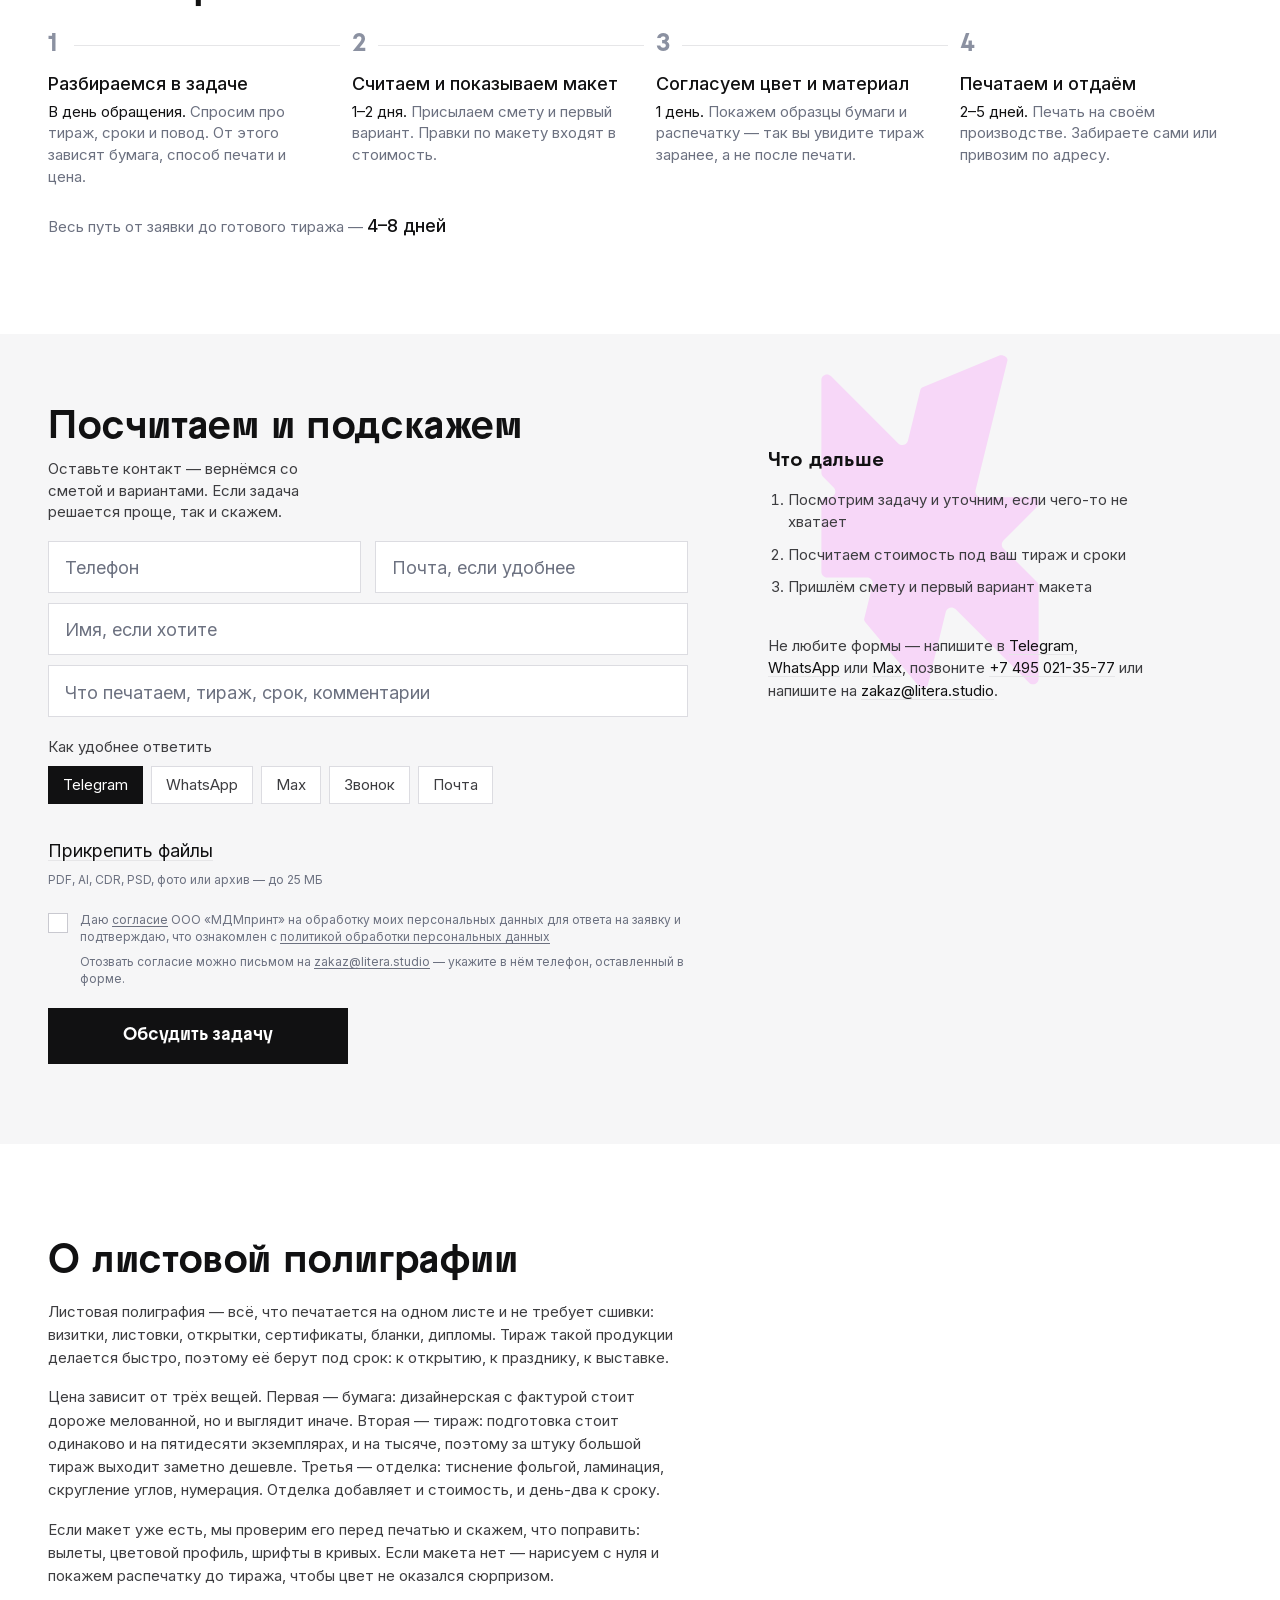
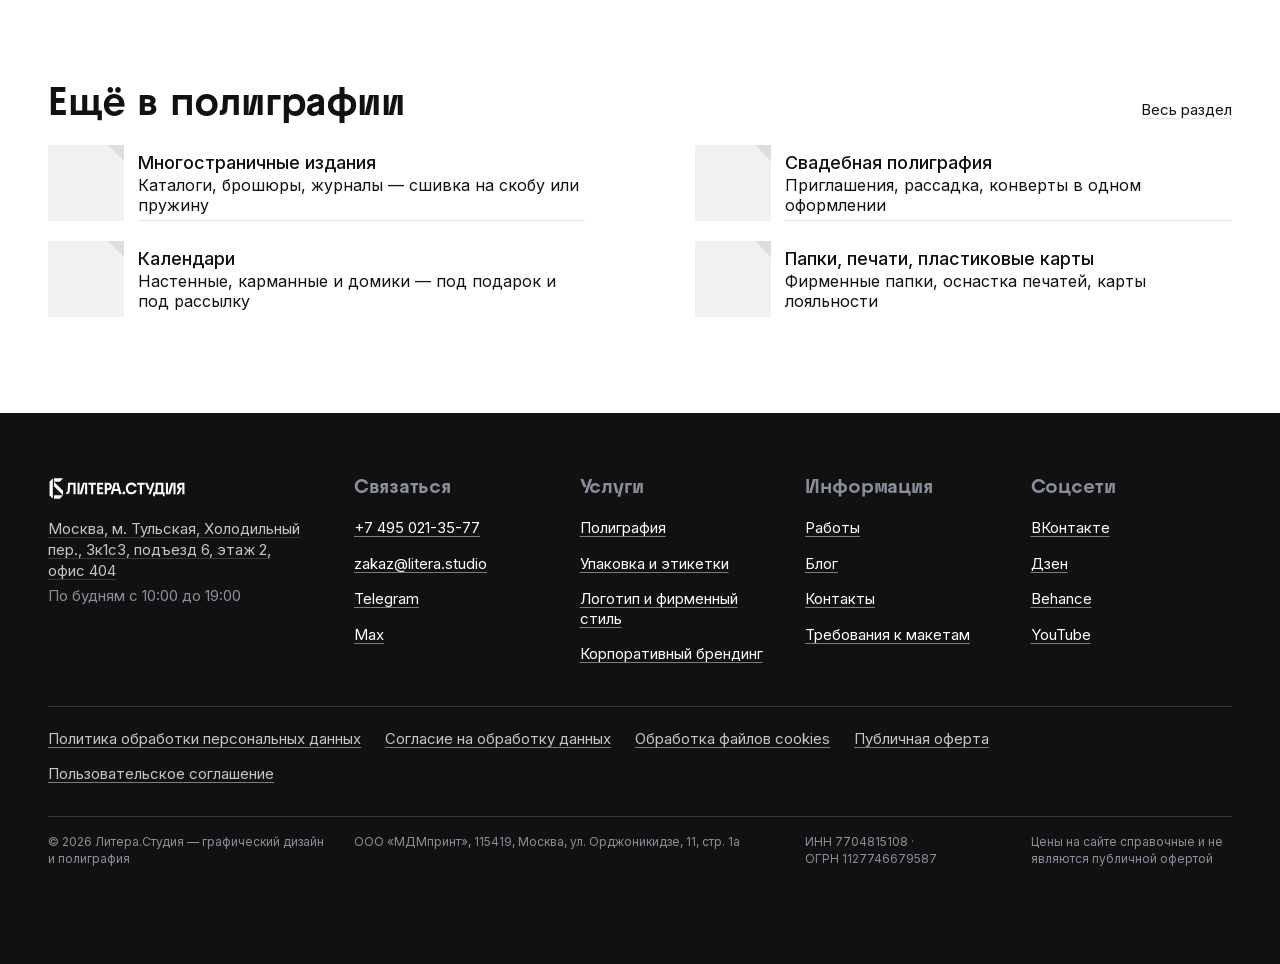
==== commit 8ee2c4f8: "Портфолио: вкладки «Фото / Видео», ролики из ВК, первый экран BOURBAKI Кадр работ 16:9 — снимки снят" ====
--- a/category.html
+++ b/category.html
@@ -45,14 +45,15 @@
 <link rel="stylesheet" href="assets/css/components/hero.css?v=435">
 <link rel="stylesheet" href="assets/css/components/intro.css?v=435">
 <link rel="stylesheet" href="assets/css/components/value.css?v=435">
-<link rel="stylesheet" href="assets/css/components/works.css?v=439">
+<link rel="stylesheet" href="assets/css/components/works.css?v=451">
 <link rel="stylesheet" href="assets/css/components/rows.css?v=435">
 <link rel="stylesheet" href="assets/css/components/catalog.css?v=435">
 <link rel="stylesheet" href="assets/css/components/specs.css?v=435">
 <link rel="stylesheet" href="assets/css/components/steps.css?v=435">
 <link rel="stylesheet" href="assets/css/components/faq.css?v=435">
 <link rel="stylesheet" href="assets/css/components/figures.css?v=435">
-<link rel="stylesheet" href="assets/css/components/form.css?v=435">
+<link rel="stylesheet" href="assets/css/components/form.css?v=436">
+<link rel="stylesheet" href="assets/css/components/modal.css?v=1">
 <link rel="stylesheet" href="assets/css/components/text.css?v=435">
 <link rel="stylesheet" href="assets/css/components/related.css?v=435">
 <!-- общие: идут на любой странице сайта -->
@@ -62,7 +63,7 @@
 
 <!-- Раскладка идёт последней: её медиазапросы должны перебивать компоненты,
      иначе обёртка-телефон для десктопа не срабатывает. -->
-<link rel="stylesheet" href="assets/css/layout.css?v=435">
+<link rel="stylesheet" href="assets/css/layout.css?v=436">
 <link rel="stylesheet" href="assets/css/motion.css?v=435">
 <title>Листовая полиграфия — Литера.Студия</title>
 <meta name="description" content="Дизайн и печать листовой полиграфии: визитки, открытки, сертификаты, приглашения. 17 услуг, от 300 ₽.">
@@ -807,7 +808,6 @@
 <script src="assets/js/faq-accordion.js?v=435" defer></script>
 <script src="assets/js/copy-contact.js?v=435" defer></script>
 <script src="assets/js/thumb-zoom.js?v=435" defer></script>
-<script src="assets/js/specs-modal.js?v=435" defer></script>
 <script src="assets/js/chat.js?v=435" defer></script>
 </body>
 </html>
--- a/assets/css/components/works.css
+++ b/assets/css/components/works.css
@@ -1,7 +1,31 @@
 /* Лента работ: горизонтальный скролл, карточки-ссылки. */
 
 .ls-works{margin-top:var(--gap-block)}
-.ls-works-head{display:flex;align-items:baseline;justify-content:space-between;gap:12px;padding:0 20px}
+/* Ссылка равняется по нижней строке слева — по режимам, а не по надзаголовку:
+   обычный `baseline` во флексе берёт первую строку, и она вставала вровень
+   с мелким словом «Работы». `last baseline` кладёт её на базовую линию
+   «Фото · Видео»; где он не поддержан, работает запасное выравнивание по низу. */
+.ls-works-head{display:flex;align-items:flex-end;align-items:last baseline;
+  justify-content:space-between;gap:12px;padding:0 20px}
+
+
+/* Режимы набраны заголовком: тот же шрифт, кегль и насыщенность, что у h2.
+   Невыбранный светлее — это единственное, что их различает, поэтому взят
+   не --muted, а более светлый --line-strong: разница должна читаться сразу. */
+.ls-works-tabs{display:flex;align-items:baseline;gap:10px}
+.ls-works-tabs button{appearance:none;-webkit-appearance:none;
+  padding:0;border:0;background:none;cursor:pointer;
+  font-family:'Raptor V2 Premium',sans-serif;font-weight:700;
+  font-size:var(--t-lead);line-height:1.1;letter-spacing:-.01em;
+  color:var(--line-strong);transition:color .15s var(--ease)}
+.ls-works-tabs button[aria-selected="true"]{color:var(--ink)}
+.ls-works-tabs button:hover{color:var(--ink-2)}
+.ls-works-tabs button:focus-visible{outline:2px solid var(--ink);outline-offset:3px}
+.ls-works-tabs i{font-style:normal;font-weight:400;color:var(--line-strong)}
+/* Счётчик — мелкой цифрой сверху, системным шрифтом: в Raptor цифры крупные
+   и спорят со словом. */
+.ls-works-tabs em{font-style:normal;font-family:inherit;font-weight:400;
+  font-size:var(--t-cap);color:var(--muted);margin-left:6px;vertical-align:super}
 /* Тап-цель: ссылка занимала 87×17, пальцем не попасть. Поля растят область
    касания до 45, отрицательный отступ возвращает строку на место — соседи
    не съезжают. Выключка по базовой линии в шапке блока при этом сохраняется. */
@@ -21,7 +45,7 @@
    уезжают на текст, стоит поменять состав подписи. */
 .ls-work{flex:0 0 min(80%,420px);scroll-snap-align:start;--cap:46px}
 .ls-work img{width:100%;aspect-ratio:3/2;object-fit:cover;display:block;background:var(--ink-hover);
-  transition:opacity .18s var(--ease)}
+  transition:scale .5s var(--ease)}
 .ls-work b{display:block;margin-top:9px;font-size:var(--t-ui);font-weight:500;line-height:1.3}
 .ls-work span{display:block;margin-top:2px;font-size:var(--t-cap);color:var(--ink-2)}
 /* Вторая строка карточки: отрасль и технология. Отрасль отвечает на «делали
@@ -30,7 +54,12 @@
 .ls-work .ls-work-tags{color:var(--ink-2)}
 .ls-work a{display:block;color:inherit;text-decoration:none}
 .ls-work a:focus-visible{outline:2px solid var(--ink);outline-offset:3px}
-.ls-work a:hover img{opacity:.92}
+/* Кадр наезжает при наведении. Раньше карточка гасла прозрачностью —
+   на тёмных снимках это было почти не видно, а на светлых читалось как
+   «картинка не загрузилась». `overflow:hidden` держит увеличенный кадр
+   в границах карточки. */
+.ls-work a{overflow:hidden}
+.ls-work a:hover img{scale:1.03}
 
 /* ── Несколько кадров одной работы ───────────────────────────────────
    Карточка поделена на невидимые зоны по числу снимков. Наведение
@@ -101,11 +130,86 @@
     .ls-work:nth-child(n+5){display:none}
     /* Две колонки вместо трёх, решение со встречи 08.09: работ у студии
        немного, и показать их надо крупно. Карточка вырастает с 397 до 612
-       пикселей, кадр становится 4:3 — на нём читается и сама работа,
-       и отделка, ради которой в неё смотрят. */
+       пикселей.
+
+       Кадр 16:9. Снимки портфолио сняты 900×457, почти 2:1, — тут обрезается
+       восьмая часть ширины. Пробовали 4:3 (съедал треть) и родные 2:1
+       (кроп нулевой, но карточка становится баннерной полосой). */
     .ls-work img,
-    .ls-work .ls-shots{aspect-ratio:4/3}
+    .ls-work .ls-shots{aspect-ratio:16/9}
     /* Работы: карточки крупнее, лента остаётся лентой — так видно,
        что справа есть продолжение */
     .ls-work b{font-size:var(--t-base)}
 }
+
+/* ── Подпись у курсора ─────────────────────────────────────────────
+   Что случится по клику. Карточка — большая картинка без видимой кнопки,
+   и подпись отвечает на вопрос там, где он возникает, не занимая места
+   в вёрстке. Плашка одна на страницу, текст берётся из `data-cursor`.
+
+   Смещение вправо-вниз: под курсором подпись пряталась бы за самим
+   курсором. `pointer-events:none` — иначе плашка перехватывала бы наведение
+   у карточки и мигала. */
+.ls-cursor{position:fixed;left:0;top:0;z-index:60;pointer-events:none;
+  margin:14px 0 0 16px;padding:7px 12px;
+  background:var(--ink);color:var(--paper);
+  font-size:var(--t-cap);line-height:1.2;white-space:nowrap;
+  opacity:0;transition:opacity .14s var(--ease)}
+.ls-cursor.is-on{opacity:1}
+@media (prefers-reduced-motion: reduce){
+  .ls-cursor{transition:none}
+}
+
+/* ── Подпись у курсора ─────────────────────────────────────────────
+   Что случится по клику. Карточка — большая картинка без видимой кнопки,
+   и подпись отвечает на вопрос там, где он возникает, не занимая места
+   в вёрстке. Плашка одна на страницу, текст берётся из `data-cursor`.
+
+   Смещение вправо-вниз: под курсором подпись пряталась бы за самим
+   курсором. `pointer-events:none` — иначе плашка перехватывала бы наведение
+   у карточки и мигала. */
+.ls-cursor{position:fixed;left:0;top:0;z-index:60;pointer-events:none;
+  margin:14px 0 0 16px;padding:7px 12px;
+  background:var(--ink);color:var(--paper);
+  font-size:var(--t-cap);line-height:1.2;white-space:nowrap;
+  opacity:0;transition:opacity .14s var(--ease)}
+.ls-cursor.is-on{opacity:1}
+@media (prefers-reduced-motion: reduce){
+  .ls-cursor{transition:none}
+}
+
+/* ── Подпись у курсора ─────────────────────────────────────────────
+   Что случится по клику. Карточка — большая картинка без видимой кнопки,
+   и подпись отвечает на вопрос там, где он возникает, не занимая места
+   в вёрстке. Плашка одна на страницу, текст берётся из `data-cursor`.
+
+   Смещение вправо-вниз: под курсором подпись пряталась бы за самим
+   курсором. `pointer-events:none` — иначе плашка перехватывала бы наведение
+   у карточки и мигала. */
+.ls-cursor{position:fixed;left:0;top:0;z-index:60;pointer-events:none;
+  margin:14px 0 0 16px;padding:7px 12px;
+  background:var(--ink);color:var(--paper);
+  font-size:var(--t-cap);line-height:1.2;white-space:nowrap;
+  opacity:0;transition:opacity .14s var(--ease)}
+.ls-cursor.is-on{opacity:1}
+@media (prefers-reduced-motion: reduce){
+  .ls-cursor{transition:none}
+}
+
+/* ── Подпись у курсора ─────────────────────────────────────────────
+   Что случится по клику. Карточка — большая картинка без видимой кнопки,
+   и подпись отвечает на вопрос там, где он возникает, не занимая места
+   в вёрстке. Плашка одна на страницу, текст берётся из `data-cursor`.
+
+   Смещение вправо-вниз: под курсором подпись пряталась бы за самим
+   курсором. `pointer-events:none` — иначе плашка перехватывала бы наведение
+   у карточки и мигала. */
+.ls-cursor{position:fixed;left:0;top:0;z-index:60;pointer-events:none;
+  margin:14px 0 0 16px;padding:7px 12px;
+  background:var(--ink);color:var(--paper);
+  font-size:var(--t-cap);line-height:1.2;white-space:nowrap;
+  opacity:0;transition:opacity .14s var(--ease)}
+.ls-cursor.is-on{opacity:1}
+@media (prefers-reduced-motion: reduce){
+  .ls-cursor{transition:none}
+}
--- a/assets/css/components/form.css
+++ b/assets/css/components/form.css
@@ -239,60 +239,3 @@
        Нужна ширина по содержимому. */
     .ls-lead-form form .ls-btn{width:fit-content;min-width:300px;padding:0 40px}
 }
-
-/* ── Схема крупно ──────────────────────────────────────────────────
-   Нативный <dialog>: затемнение, Esc и возврат фокуса он берёт на себя.
-   Появление плавное — через @starting-style, потому что `display` меняется
-   скачком и обычный transition по нему не идёт. Где @starting-style не
-   поддержан, диалог просто появляется сразу: поведение то же, без плавности. */
-.ls-specs-modal{width:min(1100px, 92vw);max-height:92dvh;padding:0;border:0;overflow:auto;
-  background:var(--paper);color:var(--ink);
-  box-shadow:0 24px 60px rgba(0,0,0,.34);
-  opacity:0;transform:scale(.98) translateY(6px);
-  transition:opacity .2s var(--ease), transform .2s var(--ease), overlay .2s allow-discrete, display .2s allow-discrete}
-.ls-specs-modal[open]{opacity:1;transform:none}
-@starting-style{
-  .ls-specs-modal[open]{opacity:0;transform:scale(.98) translateY(6px)}
-}
-.ls-specs-modal::backdrop{background:rgba(17,17,18,.62);
-  opacity:0;transition:opacity .2s var(--ease), overlay .2s allow-discrete, display .2s allow-discrete}
-.ls-specs-modal[open]::backdrop{opacity:1}
-@starting-style{
-  .ls-specs-modal[open]::backdrop{opacity:0}
-}
-/* На широком экране схема видна целиком: вписываем по высоте окна, ширина
-   подстраивается. Прокручивать там нечего — и не надо. */
-.ls-specs-modal{display:flex}
-.ls-specs-modal img{display:block;width:auto;height:auto;max-width:100%;max-height:88dvh;margin:auto}
-
-/* На узком экране схему нельзя вписывать в ширину: подписи на ней набраны
-   мелко, и в 390 пикселей не читается ничего. Показываем крупнее экрана
-   и даём прокрутить — так же, как разглядывают чертёж. */
-/* На телефоне схема вписана по ширине с полями, а разглядывают её пальцами:
-   прокрутка широкой картинки внутри диалога — это возня, увеличение щипком
-   привычнее и точнее. `touch-action` разрешает жест на самой картинке,
-   мета-вьюпорт масштабирование не запрещает. */
-@media (max-width: 1023px){
-  .ls-specs-modal{width:92vw;padding:14px}
-  .ls-specs-modal img{width:100%;max-width:100%;max-height:none;margin:0;
-    touch-action:pinch-zoom}
-}
-
-/* Кнопка закрытия. Тот же чёрный квадрат и тот же значок, что у кнопки
-   виджета связи: круглых кнопок в системе нет, радиус везде нулевой.
-   Стоит в углу самого диалога: прокрутки внутри нет ни на одной ширине,
-   поэтому кнопке незачем цепляться за окно — от `fixed` она уезжала
-   за правый край экрана на узких. */
-.ls-specs-close{position:absolute;right:8px;top:8px;
-  display:flex;align-items:center;justify-content:center;
-  width:44px;height:44px;padding:0;border-radius:0;cursor:pointer;
-  background:var(--ink);color:var(--paper);
-  border:1px solid var(--pop-edge);box-shadow:var(--pop-shadow);
-  transition:background-color .18s var(--ease)}
-.ls-specs-close:hover{background:var(--ink-hover)}
-.ls-specs-close:focus-visible{outline:2px solid var(--paper);outline-offset:2px}
-.ls-specs-close svg{display:block}
-
-@media (prefers-reduced-motion: reduce){
-  .ls-specs-modal,.ls-specs-modal::backdrop{transition:none}
-}
--- a/assets/css/components/modal.css
+++ b/assets/css/components/modal.css
@@ -0,0 +1,75 @@
+/* Диалог поверх страницы: схема требований крупно, ролик из соцсетей.
+   Переехало из form.css, когда таких мест стало два — раньше диалог был один
+   и жил внутри формы.
+
+   Нативный <dialog>: затемнение, Esc и возврат фокуса он берёт на себя.
+   Появление плавное — через @starting-style, потому что `display` меняется
+   скачком и обычный transition по нему не идёт. Где @starting-style
+   не поддержан, диалог появляется сразу: поведение то же, без плавности. */
+
+.ls-modal{width:min(1100px, 92vw);max-height:92dvh;padding:0;border:0;overflow:auto;
+  background:var(--paper);color:var(--ink);
+  box-shadow:0 24px 60px rgba(0,0,0,.34);
+  opacity:0;transform:scale(.98) translateY(6px);
+  transition:opacity .2s var(--ease), transform .2s var(--ease), overlay .2s allow-discrete, display .2s allow-discrete}
+.ls-modal[open]{opacity:1;transform:none}
+@starting-style{
+  .ls-modal[open]{opacity:0;transform:scale(.98) translateY(6px)}
+}
+.ls-modal::backdrop{background:rgba(17,17,18,.62);
+  opacity:0;transition:opacity .2s var(--ease), overlay .2s allow-discrete, display .2s allow-discrete}
+.ls-modal[open]::backdrop{opacity:1}
+@starting-style{
+  .ls-modal[open]::backdrop{opacity:0}
+}
+/* На широком экране схема видна целиком: вписываем по высоте окна, ширина
+   подстраивается. Прокручивать там нечего — и не надо. */
+/* Только у открытого: авторский `display` перебивает браузерное
+   `dialog:not([open]){display:none}` — правила автора всегда старше
+   браузерных, специфичность тут ни при чём. Закрытый диалог иначе
+   виден и занимает место в конце страницы. */
+.ls-modal[open]{display:flex}
+.ls-modal img{display:block;width:auto;height:auto;max-width:100%;max-height:88dvh;margin:auto}
+
+/* На узком экране схему нельзя вписывать в ширину: подписи на ней набраны
+   мелко, и в 390 пикселей не читается ничего. Показываем крупнее экрана
+   и даём прокрутить — так же, как разглядывают чертёж. */
+/* На телефоне схема вписана по ширине с полями, а разглядывают её пальцами:
+   прокрутка широкой картинки внутри диалога — это возня, увеличение щипком
+   привычнее и точнее. `touch-action` разрешает жест на самой картинке,
+   мета-вьюпорт масштабирование не запрещает. */
+@media (max-width: 1023px){
+  .ls-modal{width:92vw;padding:14px}
+  .ls-modal img{width:100%;max-width:100%;max-height:none;margin:0;
+    touch-action:pinch-zoom}
+}
+
+/* Кнопка закрытия. Тот же чёрный квадрат и тот же значок, что у кнопки
+   виджета связи: круглых кнопок в системе нет, радиус везде нулевой.
+   Стоит в углу самого диалога: прокрутки внутри нет ни на одной ширине,
+   поэтому кнопке незачем цепляться за окно — от `fixed` она уезжала
+   за правый край экрана на узких. */
+.ls-modal-close{position:absolute;right:8px;top:8px;
+  display:flex;align-items:center;justify-content:center;
+  width:44px;height:44px;padding:0;border-radius:0;cursor:pointer;
+  background:var(--ink);color:var(--paper);
+  border:1px solid var(--pop-edge);box-shadow:var(--pop-shadow);
+  transition:background-color .18s var(--ease)}
+.ls-modal-close:hover{background:var(--ink-hover)}
+.ls-modal-close:focus-visible{outline:2px solid var(--paper);outline-offset:2px}
+.ls-modal-close svg{display:block}
+
+@media (prefers-reduced-motion: reduce){
+  .ls-modal,.ls-modal::backdrop{transition:none}
+}
+
+/* ── Ролик ─────────────────────────────────────────────────────────
+   Видео вертикальное, поэтому диалог узкий и тянется по высоте окна,
+   а не по ширине. 9:16 от высоты — так кадр виден целиком и на ноутбуке,
+   и на телефоне, где 92dvh это почти весь экран. */
+.ls-modal-video{width:auto;height:min(92dvh, 1000px);aspect-ratio:9/16;
+  max-width:92vw;background:var(--ink)}
+.ls-modal-video iframe{display:block;width:100%;height:100%;border:0}
+@media (max-width: 1023px){
+  .ls-modal-video{width:92vw;height:auto;padding:0}
+}
--- a/assets/css/layout.css
+++ b/assets/css/layout.css
@@ -66,10 +66,10 @@
 @media (min-width: 600px) and (max-width: 1023px){
   :root{--side:max(var(--pad), calc((100vw - 680px) / 2))}
   .ls-body,.ls-cta,.ls-cta-alt,.ls-value,.ls-specs,.ls-how,.ls-faq,.ls-figures,.ls-lead-form,.ls-related,.ls-about,
-  .ls-cat-hint,.ls-catalog,.ls-choose,.ls-works-head,.ls-foot{
+  .ls-cat-hint,.ls-catalog,.ls-choose,.ls-works-head,.ls-shorts-head,.ls-foot{
     padding-left:var(--side);padding-right:var(--side)}
   /* лента работ начинается от той же линии, что и текст */
-  .ls-works-list{padding-left:var(--side);scroll-padding-left:var(--side)}
+  .ls-works-list,.ls-shorts-list{padding-left:var(--side);scroll-padding-left:var(--side)}
   /* Шапка во всю ширину, содержимое — по той же линии, что и страница.
      Иначе логотип стоит у края экрана, а заголовок под ним отступает
      на сто семьдесят пикселей. */
@@ -144,7 +144,7 @@
      и при равной специфичности он побеждал бы то, что объявлено раньше.
      Раскладка подключается последней и расставляет поля для всех сразу. */
   .ls-value,.ls-specs,.ls-how,.ls-faq,.ls-figures,.ls-lead-form,.ls-related,.ls-about,
-  .ls-cat-hint,.ls-catalog,.ls-choose,.ls-works-head,.ls-foot{
+  .ls-cat-hint,.ls-catalog,.ls-choose,.ls-works-head,.ls-shorts-head,.ls-foot{
     padding-left:var(--side);padding-right:var(--side)}
 
   /* Шапка на широком экране при прокрутке сжимается — на обеих страницах.
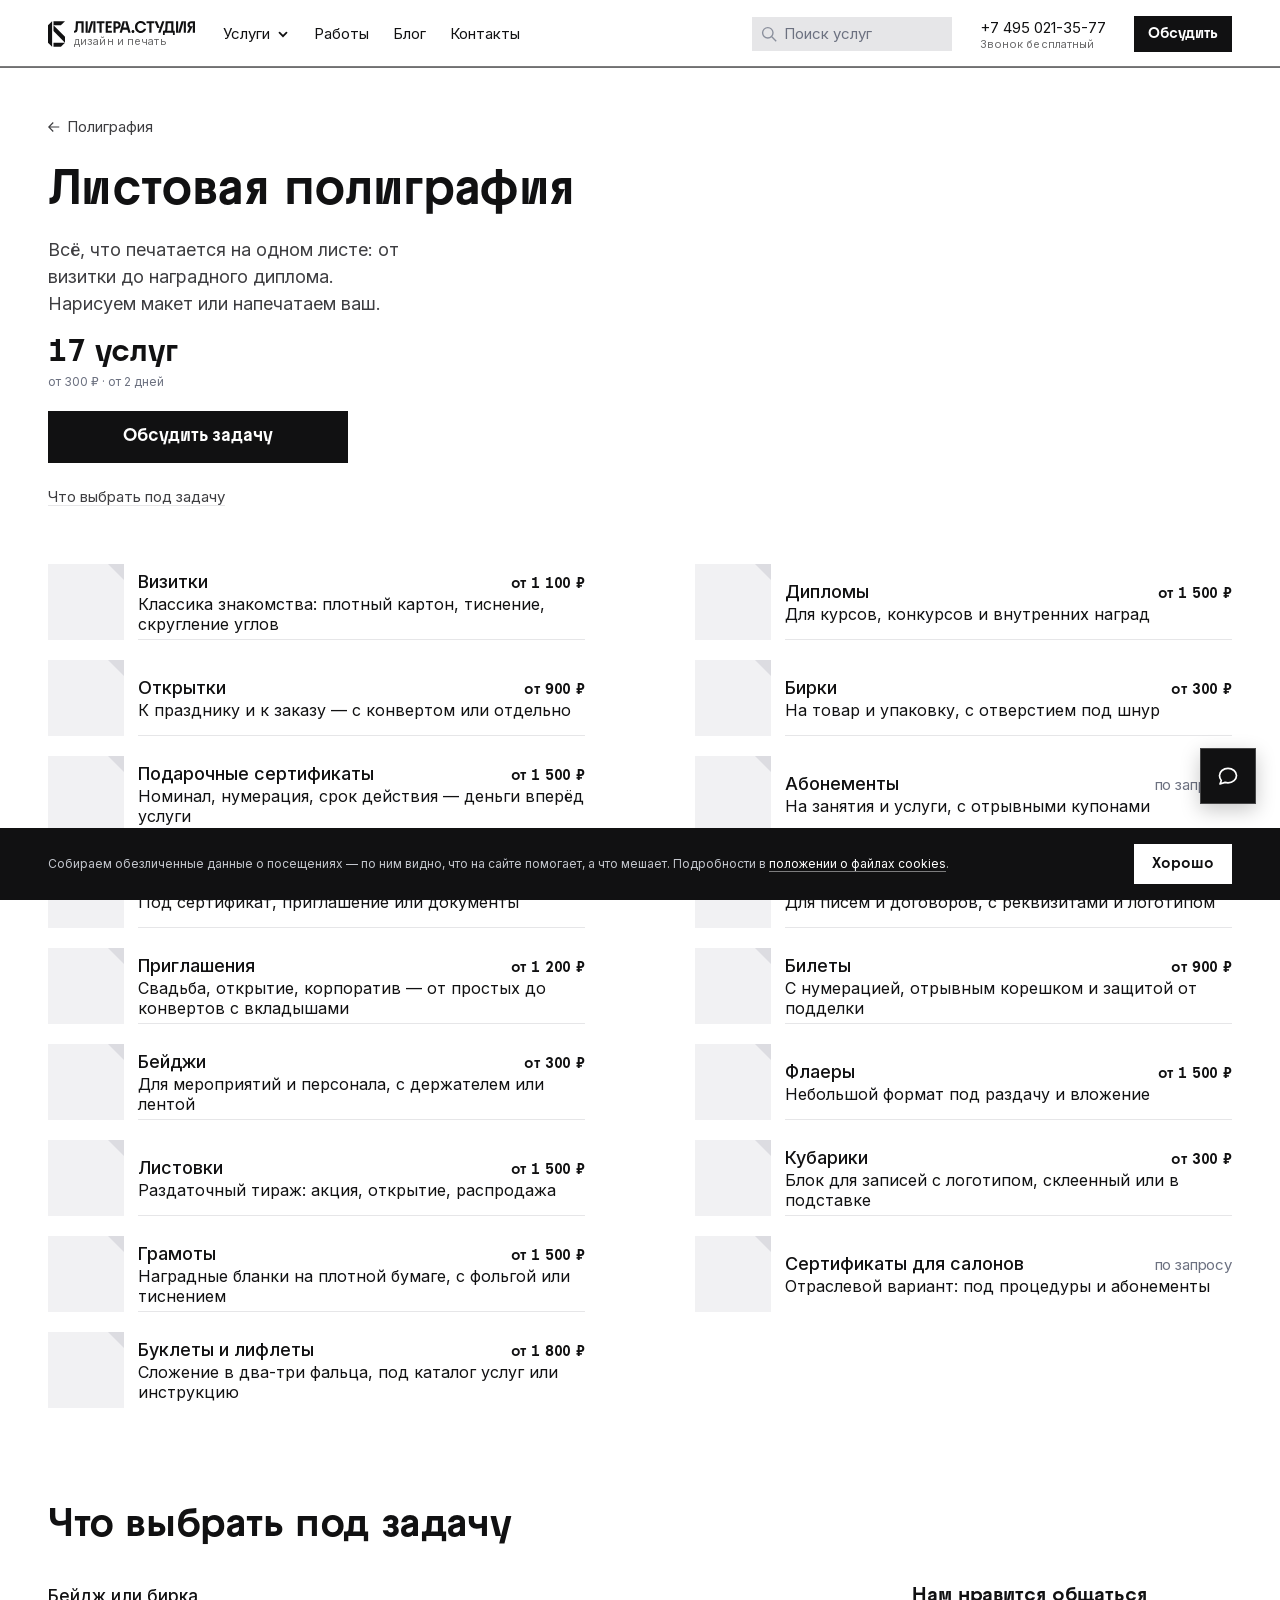
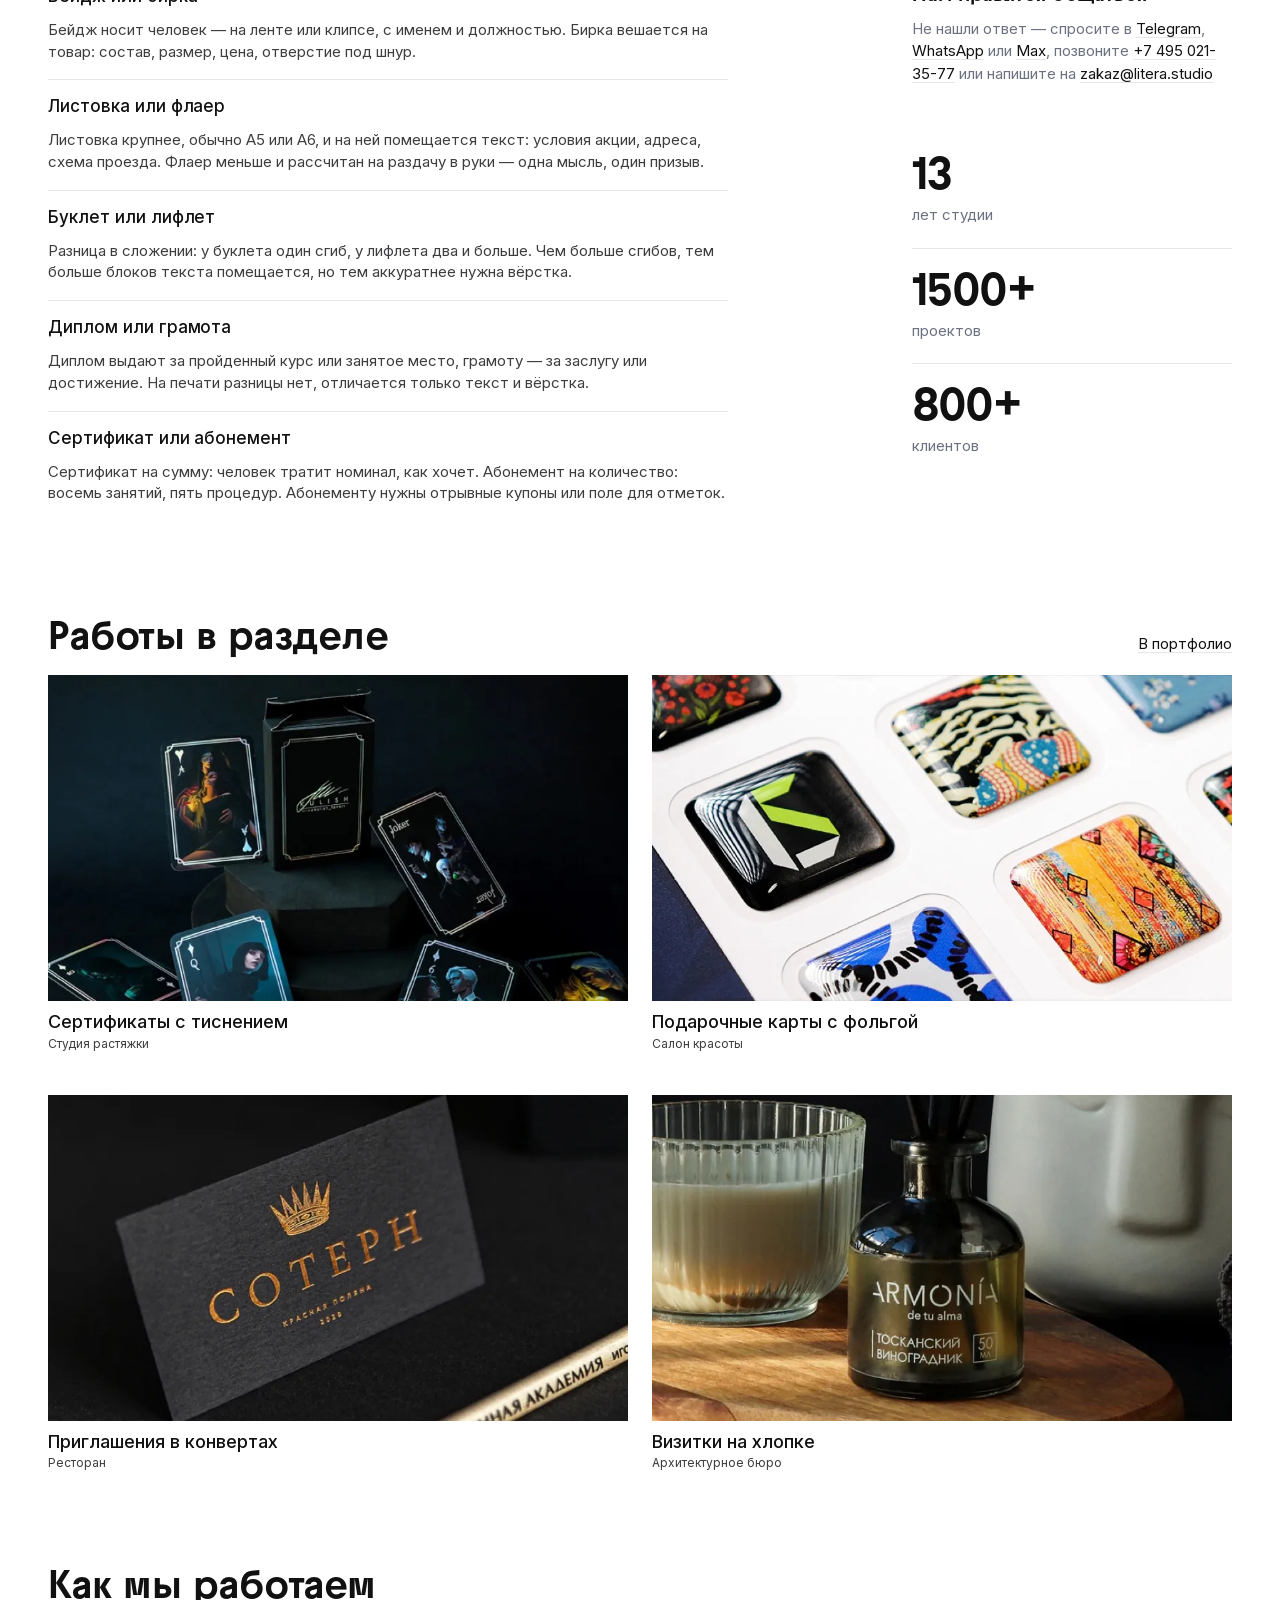
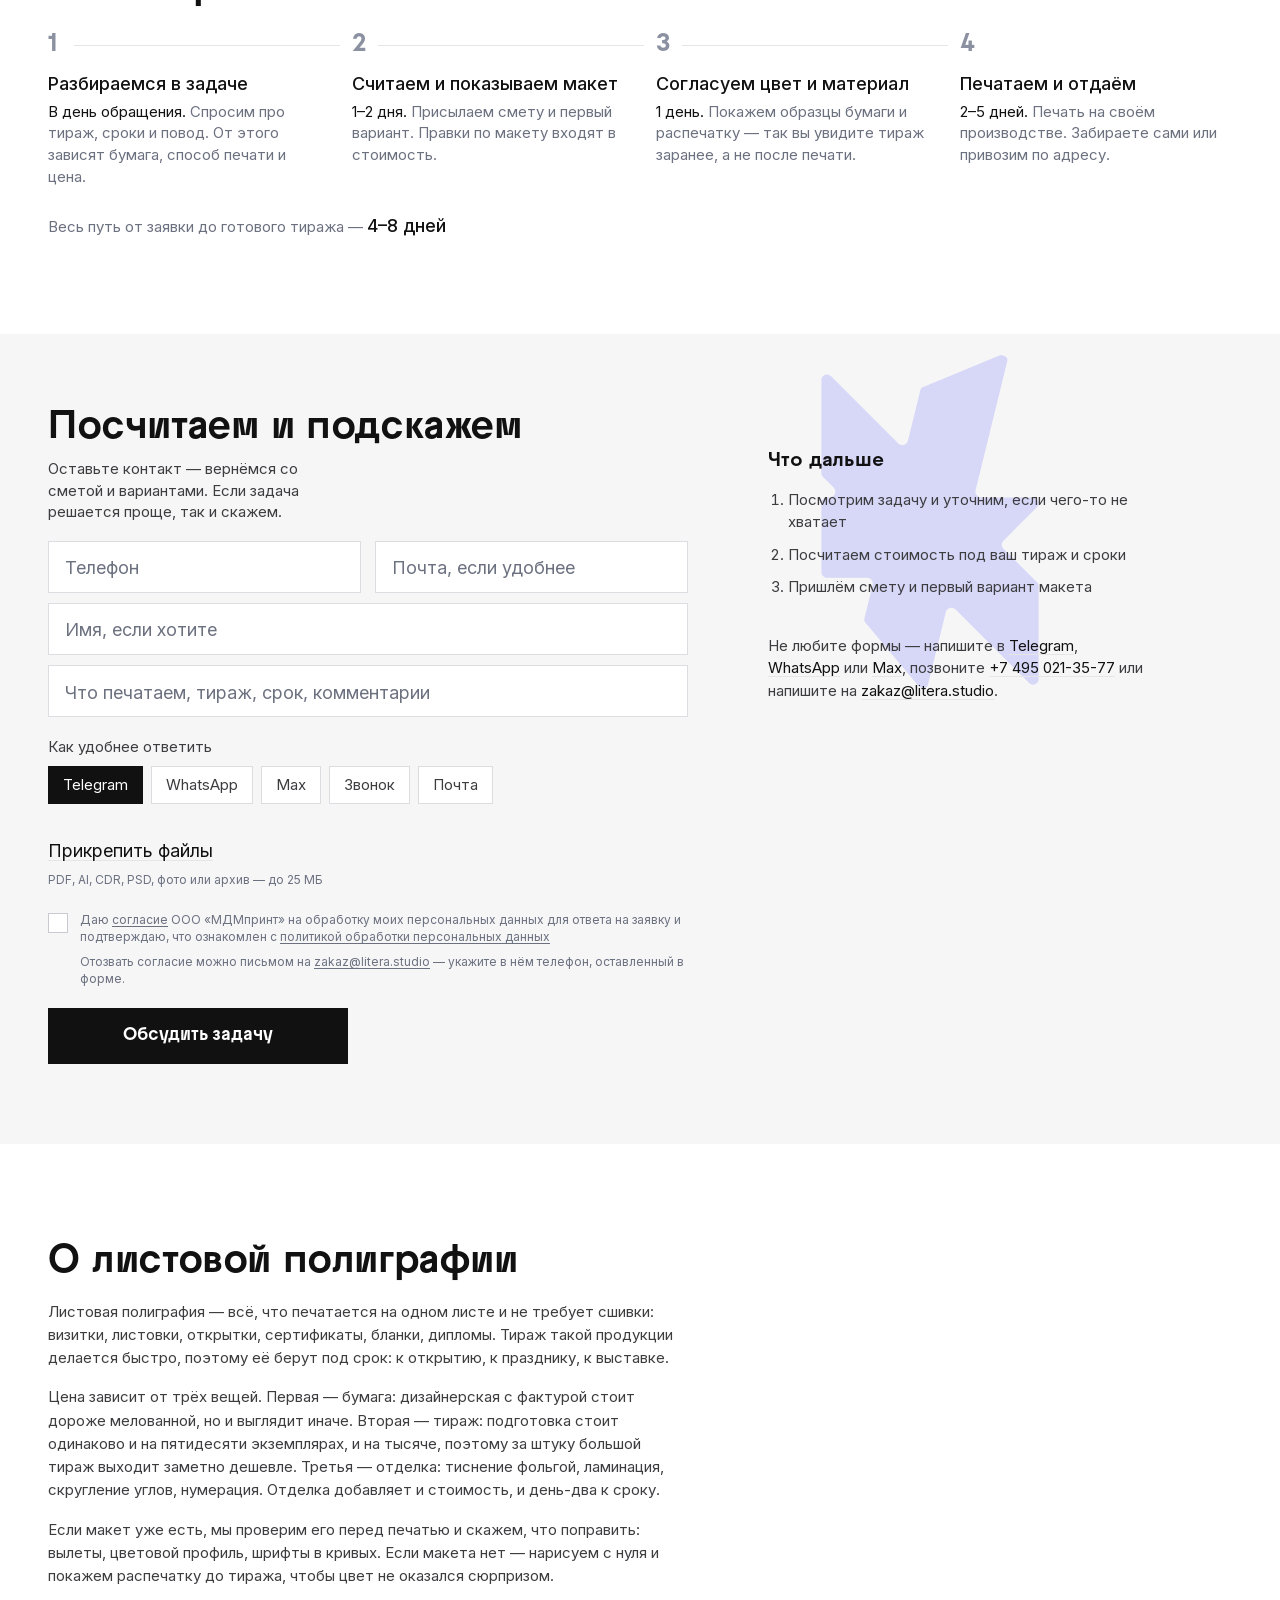
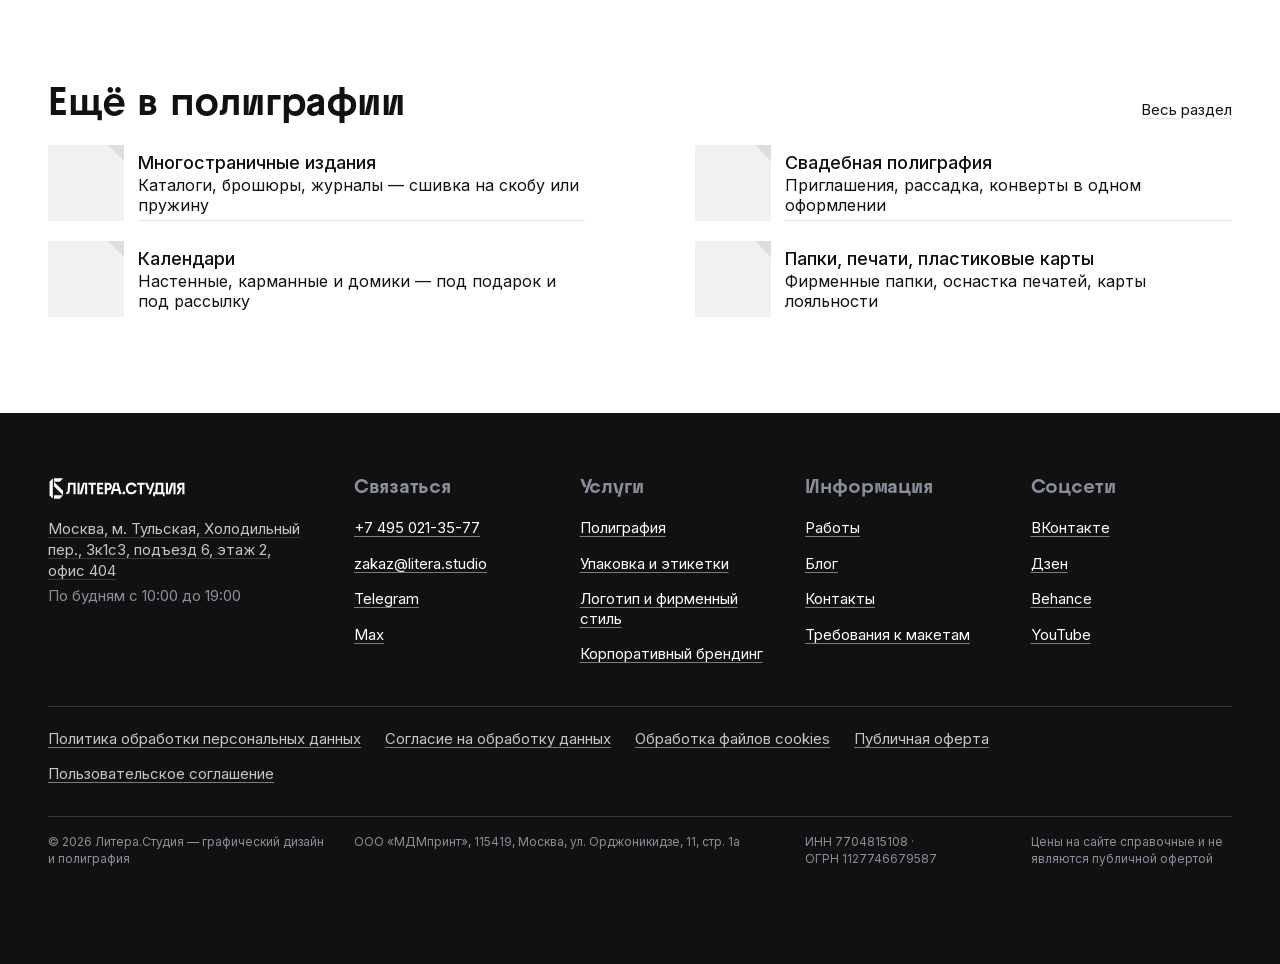
==== commit b45a96ab: "Карточка услуги: шторка пальцем, лента клиентов, волна этапов Шторка «Лечим макеты» тянется пальцем:" ====
--- a/category.html
+++ b/category.html
@@ -20,7 +20,7 @@
      на классах с приставкой `ls-`.
      Сюда же входят компоненты шапки, меню, футера, виджета и куки-баннера —
      они помечены ниже. -->
-<link rel="stylesheet" href="assets/css/tokens.css?v=435">
+<link rel="stylesheet" href="assets/css/tokens.css?v=436">
 <link rel="stylesheet" href="assets/css/base.css?v=435">
 
 <!-- ── Только для шаблонов нового дизайна ──────────────────────────────
@@ -44,15 +44,15 @@
 <link rel="stylesheet" href="assets/css/components/cookie.css?v=435">
 <link rel="stylesheet" href="assets/css/components/hero.css?v=435">
 <link rel="stylesheet" href="assets/css/components/intro.css?v=435">
-<link rel="stylesheet" href="assets/css/components/value.css?v=435">
-<link rel="stylesheet" href="assets/css/components/works.css?v=451">
+<link rel="stylesheet" href="assets/css/components/value.css?v=442">
+<link rel="stylesheet" href="assets/css/components/works.css?v=452">
 <link rel="stylesheet" href="assets/css/components/rows.css?v=435">
 <link rel="stylesheet" href="assets/css/components/catalog.css?v=435">
-<link rel="stylesheet" href="assets/css/components/specs.css?v=435">
-<link rel="stylesheet" href="assets/css/components/steps.css?v=435">
+<link rel="stylesheet" href="assets/css/components/specs.css?v=436">
+<link rel="stylesheet" href="assets/css/components/steps.css?v=444">
 <link rel="stylesheet" href="assets/css/components/faq.css?v=435">
 <link rel="stylesheet" href="assets/css/components/figures.css?v=435">
-<link rel="stylesheet" href="assets/css/components/form.css?v=436">
+<link rel="stylesheet" href="assets/css/components/form.css?v=437">
 <link rel="stylesheet" href="assets/css/components/modal.css?v=1">
 <link rel="stylesheet" href="assets/css/components/text.css?v=435">
 <link rel="stylesheet" href="assets/css/components/related.css?v=435">
@@ -63,8 +63,8 @@
 
 <!-- Раскладка идёт последней: её медиазапросы должны перебивать компоненты,
      иначе обёртка-телефон для десктопа не срабатывает. -->
-<link rel="stylesheet" href="assets/css/layout.css?v=436">
-<link rel="stylesheet" href="assets/css/motion.css?v=435">
+<link rel="stylesheet" href="assets/css/layout.css?v=444">
+<link rel="stylesheet" href="assets/css/motion.css?v=436">
 <title>Листовая полиграфия — Литера.Студия</title>
 <meta name="description" content="Дизайн и печать листовой полиграфии: визитки, открытки, сертификаты, приглашения. 17 услуг, от 300 ₽.">
 
@@ -95,7 +95,7 @@
 <!-- Первая цель табуляции: с клавиатуры и со скринридера можно перескочить
      шапку с меню и попасть сразу в содержимое. -->
 <a class="ls-skip" href="#main">К содержанию</a>
-<main class="ls-card" id="main">
+<main class="ls-card" id="main" data-dir="poligrafiya">
   <header class="ls-topbar">
     <!-- Логотип файлом (`assets/img/logo.svg`), а не набран шрифтом: знак берём
          из бренд-ассетов. Показывает его CSS-маска, поэтому он перекрашивается
@@ -557,7 +557,7 @@
   </section>
 
     <section class="ls-lead-form" id="zayavka">
-        <img class="ls-lead-mark" src="assets/img/element.svg" alt="" aria-hidden="true">
+        <svg class="ls-lead-mark" viewBox="0 0 113.12 161.82" fill="currentColor" aria-hidden="true"><path d="m53.39,38.49l-4.17,17.01c-.35,1.45-2.16,1.95-3.21.9l-22.43-22.43c-1.16-1.16-3.15-.34-3.15,1.31v30.92c0,.49.19.96.54,1.31l3.55,3.55c1.2,1.2.35,3.26-1.35,3.26h-.82c-1.06,0-1.92.86-1.92,1.92v22.93c0,1.06.86,1.92,1.92,1.92h13.26c1.24,0,2.15,1.16,1.86,2.37l-2.79,11.37c-.09.35.02.73.3,1.06l17.6,21.04c.93,1.11,3,.99,3.29-.18l5.95-24.28c.35-1.45,2.16-1.95,3.21-.9l24.51,24.52c1.16,1.16,3.15.34,3.15-1.31v-30.91c0-.49-.19-.96-.54-1.31l-11.15-11.15c-.75-.75-.75-1.96,0-2.7l11.12-11.12c1.21-1.21.35-3.27-1.36-3.27h-17.17c-1.24,0-2.15-1.16-1.86-2.37l10.57-43.09c.29-1.18-1.5-2.24-2.83-1.68l-25.34,10.52c-.4.16-.67.45-.75.8Z"/></svg>
     <h2>Посчитаем и подскажем</h2>
     <p class="ls-sub">Оставьте контакт — вернёмся со сметой и вариантами. Если задача решается проще, так и скажем.</p>
     <form>
--- a/assets/css/tokens.css
+++ b/assets/css/tokens.css
@@ -56,6 +56,12 @@
   --brand:#0000FF;
   --brand-mark:#f0f;         /* цвет знака-кляксы */
 
+  /* Цвет направления. Знак в блоке ценности красится в него при наведении —
+     страница услуги так подсказывает, к какому направлению относится.
+     Значение ставит `data-dir` на карточке, ниже; здесь запасное на случай,
+     если направление не проставлено. */
+  --dir:var(--ink);
+
   /* ── Текст ─────────────────────────────────────────────────────────
      Пять ступеней, шаг около 1.4. На широких экранах шкала
      переопределяется в layout-desktop.css. */
@@ -94,3 +100,12 @@
      считается отступ якорных переходов */
   --topbar-stuck:56px;
 }
+
+/* Направления каталога. Цвета из палитры бренда (brand/palette.png).
+   Лайм и жёлтый на белом почти не читаются — на светлом фоне они годятся
+   только для крупных плашек, не для знака в 19 пикселей. Поэтому брендингу
+   пока отдан чёрный, а лайм и жёлтый остаются в запасе под тёмные блоки. */
+[data-dir="poligrafiya"]{--dir:#0000FF}
+[data-dir="upakovka"]  {--dir:#00CC00}
+[data-dir="logotip"]   {--dir:#FF00FF}
+[data-dir="brending"]  {--dir:#000000}
--- a/assets/css/components/value.css
+++ b/assets/css/components/value.css
@@ -4,7 +4,28 @@
 .ls-value ul{margin:22px 0 0;padding:0;list-style:none}
 .ls-value li{display:grid;grid-template-columns:auto 1fr;column-gap:12px}
 .ls-value li + li{margin-top:24px}
-.ls-value .ls-mark{width:19px;height:auto;margin-top:-3px;color:var(--glyph)}
+.ls-value .ls-mark{width:19px;height:auto;margin-top:-3px;color:var(--glyph);
+  transition:color .18s var(--ease),scale .22s var(--ease)}
+
+/* Наведение — просьба Дмитрия со встречи 08.09: «чтобы подсвечивалось, куда
+   ты наводишь». Соседи гаснут, а знак наведённого берёт цвет своего
+   направления. Подчёркивание заголовка пробовали — убрано, гашения и цвета
+   достаточно.
+
+   Только там, где есть мышь: на телефоне наведение эмулируется тапом,
+   и половина блока осталась бы приглушённой после касания. */
+@media (hover: hover) and (pointer: fine){
+  .ls-value li{transition:opacity .18s var(--ease)}
+  /* Гасим соседей, только когда курсор на самом пункте: `ul:hover` срабатывал
+     и в промежутках между строками, и блок тускнел целиком ни от чего.
+     `:not(:hover)` обязателен: `:has()` добавляет вес селектору, и правило
+     гашения перебивало возврат непрозрачности — гас и тот пункт, на который
+     смотрят. */
+  .ls-value ul:has(li:hover) li:not(:hover){opacity:.38}
+  /* Знак берёт цвет направления и слегка подрастает. Масштаб не двигает
+     соседей: `scale` не участвует в раскладке. */
+  .ls-value li:hover .ls-mark{color:var(--dir);scale:1.15}
+}
 .ls-value b{display:block;font-size:var(--t-base);font-weight:500;line-height:1.35}
 .ls-value p{grid-column:2;margin:-2px 0 0;font-size:var(--t-ui);line-height:1.45;color:var(--muted)}
 
--- a/assets/css/components/works.css
+++ b/assets/css/components/works.css
@@ -54,12 +54,10 @@
 .ls-work .ls-work-tags{color:var(--ink-2)}
 .ls-work a{display:block;color:inherit;text-decoration:none}
 .ls-work a:focus-visible{outline:2px solid var(--ink);outline-offset:3px}
-/* Кадр наезжает при наведении. Раньше карточка гасла прозрачностью —
-   на тёмных снимках это было почти не видно, а на светлых читалось как
-   «картинка не загрузилась». `overflow:hidden` держит увеличенный кадр
-   в границах карточки. */
+/* Наведение: кадр наезжает. Само движение и `overflow` живут в motion.css
+   вместе с остальной анимацией — здесь только переход, чтобы он работал
+   и там, где до scroll-driven animations дело не дошло. */
 .ls-work a{overflow:hidden}
-.ls-work a:hover img{scale:1.03}
 
 /* ── Несколько кадров одной работы ───────────────────────────────────
    Карточка поделена на невидимые зоны по числу снимков. Наведение
--- a/assets/css/components/specs.css
+++ b/assets/css/components/specs.css
@@ -1,4 +1,9 @@
-/* Материалы и отделка: группы позиций и раскрывающийся список. */
+/* Материалы и отделка: шаблонный блок, общий для всех услуг. Бумага,
+   форматы, способы печати и отделки заполняются один раз на весь сайт
+   и не зависят от конкретной страницы. Всё уникальное для услуги живёт
+   выше, в блоке «Ваш лучший …».
+
+   Группы позиций и раскрывающийся список. */
 
 .ls-specs{margin-top:var(--gap-block);padding:0 20px}
 .ls-specs h3{margin:44px 0 0;font-family:'Raptor V2 Premium',sans-serif;font-weight:700;
--- a/assets/css/components/steps.css
+++ b/assets/css/components/steps.css
@@ -11,7 +11,93 @@
 .ls-how li::before{counter-increment:step;content:counter(step);
   display:block;width:34px;text-align:center;
   font-family:'Raptor V2 Premium',sans-serif;font-weight:700;font-size:var(--t-lead);
-  line-height:1;color:var(--glyph)}
+  line-height:1;color:var(--glyph);
+  transition:color .18s var(--ease),scale .22s var(--ease)}
+
+/* Наведение: номер берёт цвет направления и слегка подрастает, а отрезок
+   линии до следующего шага протягивается тем же цветом. Так подсвечивается
+   не только сам шаг, но и переход к следующему — блок про порядок работ,
+   и связь между шагами тут важнее отдельной цифры.
+
+   Плашку под цифру не ставим: на телефоне номер стоит по центру колонки,
+   на широком экране прижат влево и шириной по самой цифре — квадрат
+   выглядел бы по-разному в двух раскладках.
+
+   Только там, где есть мышь: на телефоне подсветка залипала бы после тапа. */
+@media (hover: hover) and (pointer: fine){
+  /* Красится не один шаг, а весь путь до него: наведённый и все, что стоят
+     раньше. `li:has(~ li:hover)` — это и есть «за мной есть наведённый».
+     Подрастает при этом только сам наведённый: если растут все, ряд дёргается. */
+  .ls-how li:hover::before,
+  .ls-how li:has(~ li:hover)::before{color:var(--dir)}
+  .ls-how li:hover::before{scale:1.12}
+  /* Номер загорается тогда, когда до него дотянулась линия, — те же задержки.
+     Увеличение при этом мгновенное: на движение курсора надо ответить сразу,
+     а цвет пусть догоняет. */
+  .ls-how li:nth-child(2):is(:hover, :has(~ li:hover))::before{
+    transition:color .18s var(--ease) .22s, scale .22s var(--ease)}
+  .ls-how li:nth-child(3):is(:hover, :has(~ li:hover))::before{
+    transition:color .18s var(--ease) .44s, scale .22s var(--ease)}
+  .ls-how li:nth-child(4):hover::before{
+    transition:color .18s var(--ease) .66s, scale .22s var(--ease)}
+  .ls-how li::before{transform-origin:0 50%}
+
+  /* Линия остаётся серой, а поверх неё протягивается цветная: анимируем
+     размер фона, а не размеры элемента, — раскладка не трогается.
+     Здесь линия вертикальная, поэтому растёт высота. */
+  .ls-how li:not(:last-child)::after{
+    background-image:linear-gradient(var(--dir),var(--dir));
+    background-repeat:no-repeat;background-size:100% 0;
+    transition:background-size .32s var(--ease)}
+  /* Отрезок ведёт от своего шага к следующему, поэтому красится у тех,
+     за кем стоит наведённый: наводим на третий — залиты 1→2 и 2→3,
+     а линия от третьего дальше остаётся серой. */
+  .ls-how li:not(:last-child):has(~ li:hover)::after{background-size:100% 100%}
+
+  /* Заливка идёт волной от первого шага к наведённому, а не вспыхивает
+     во всех отрезках разом: задержка растёт по порядку. Она короче самой
+     заливки, поэтому сегменты перекрываются и читаются как одна линия,
+     которая тянется.
+
+     Задержка висит на том же селекторе с `:has`, что и заливка, — значит
+     действует только на закрашивание. Когда курсор ушёл, селектор перестаёт
+     совпадать, задержки нет, и линия гаснет сразу: ждать обратной волны
+     некому. */
+  .ls-how li:nth-child(2):has(~ li:hover)::after{transition-delay:.22s}
+  .ls-how li:nth-child(3):has(~ li:hover)::after{transition-delay:.44s}
+}
+
+/* На телефоне наведения нет, и связь между шагами пропадала совсем: четыре
+   пункта опять читались как независимые. Здесь волну ведёт прокрутка —
+   шаг доходит до середины экрана, загорается его номер, и от него вниз
+   протягивается линия к следующему. Наверх прокрутили — волна так же
+   откатывается.
+
+   Отсчёт идёт по view()-таймлайну самого шага, поэтому скрипт не нужен.
+   Где таймлайны не поддержаны и где просят меньше движения, всё остаётся
+   как было: серая линия и серые номера. */
+@media (max-width: 1023px) and (prefers-reduced-motion: no-preference){
+  @supports (animation-timeline: view()){
+    .ls-how li{view-timeline:--step block}
+    /* Порядок как при наведении: номер загорается, когда до него дотянулась
+       линия, и только потом идёт отрезок к следующему шагу. Диапазоны узкие
+       и стоят встык — иначе третий номер загорается раньше, чем к нему
+       дошла линия от второго: у каждого шага свой отсчёт, а сдвинуты они
+       друг относительно друга всего на высоту шага. */
+    .ls-how li::before{animation:ls-how-num linear both;
+      animation-timeline:--step;animation-range:cover 44% cover 50%}
+    /* Линия остаётся серой, цветная протягивается поверх размером фона —
+       раскладка не трогается. */
+    .ls-how li:not(:last-child)::after{
+      background-image:linear-gradient(var(--dir),var(--dir));
+      background-repeat:no-repeat;background-size:100% 0;
+      animation:ls-how-line linear both;
+      animation-timeline:--step;animation-range:cover 50% cover 60%}
+  }
+}
+@keyframes ls-how-num{to{color:var(--dir)}}
+@keyframes ls-how-line{to{background-size:100% 100%}}
+
 .ls-how b{font-size:var(--t-base);font-weight:500;line-height:1.35}
 .ls-how .ls-term{color:var(--ink)}
 .ls-how p{margin:4px 0 0;font-size:var(--t-ui);line-height:1.45;color:var(--muted)}
@@ -20,7 +106,10 @@
    последовательность. На телефоне линия вертикальная и идёт по колонке
    номеров, соединяя их сверху вниз; у последнего шага её нет. */
 .ls-how li:not(:last-child)::after{content:"";position:absolute;
-  left:17px;top:36px;bottom:-14px;width:1px;background:var(--line)}
+  left:17px;top:36px;bottom:-14px;width:1px;
+  /* именно background-color: shorthand сбрасывал бы градиент подсветки,
+     который кладётся сверху при наведении */
+  background-color:var(--line)}
 
 /* Суммарный срок: ответ на вопрос «когда получу», который иначе
    пришлось бы считать в уме. */
@@ -50,6 +139,11 @@
        От единицы отступ выйдет чуть больше, но она узкая, и это незаметно. */
     .ls-how li:not(:last-child)::after{left:26px;right:-20px;top:13px;bottom:auto;
       width:auto;height:1px}
+    /* Линия легла горизонтально — протяжка идёт по ширине, а не по высоте. */
+    @media (hover: hover) and (pointer: fine){
+      .ls-how li:not(:last-child)::after{background-size:0 100%}
+      .ls-how li:not(:last-child):has(~ li:hover)::after{background-size:100% 100%}
+    }
     /* отступ считается от списка, а первая колонка самая длинная —
        с малым полем строка липла к её тексту и читалась как продолжение */
     .ls-how-total{margin-top:64px;font-size:var(--t-base)}
--- a/assets/css/components/form.css
+++ b/assets/css/components/form.css
@@ -190,9 +190,14 @@
 .ls-specs-files a span{display:block;margin-top:6px;font-size:var(--t-cap);color:var(--muted)}
 
 /* Фирменный элемент за формой. На телефоне он маленький и в углу:
-   страница и так узкая, крупная клякса забрала бы всё внимание. */
+   страница и так узкая, крупная клякса забрала бы всё внимание.
+
+   Знак вставлен разметкой, а не картинкой, и красится цветом направления —
+   тем же --dir, что берут знаки в ценностях и номера в этапах. У полиграфии
+   это синий. Где направление не задано, --dir равен цвету текста, и знак
+   остаётся серым, как был. */
 .ls-lead-mark{position:absolute;right:-24px;top:-18px;width:120px;height:auto;
-  opacity:.14;pointer-events:none;z-index:0}
+  color:var(--dir);opacity:.14;pointer-events:none;z-index:0}
 .ls-lead-form > *:not(.ls-lead-mark){position:relative;z-index:1}
 
 @media (min-width: 600px){
--- a/assets/css/layout.css
+++ b/assets/css/layout.css
@@ -66,7 +66,7 @@
 @media (min-width: 600px) and (max-width: 1023px){
   :root{--side:max(var(--pad), calc((100vw - 680px) / 2))}
   .ls-body,.ls-cta,.ls-cta-alt,.ls-value,.ls-specs,.ls-how,.ls-faq,.ls-figures,.ls-lead-form,.ls-related,.ls-about,
-  .ls-cat-hint,.ls-catalog,.ls-choose,.ls-works-head,.ls-shorts-head,.ls-foot{
+  .ls-cat-hint,.ls-catalog,.ls-choose,.ls-works-head,.ls-shorts-head,.ls-can,.ls-ba,.ls-foot{
     padding-left:var(--side);padding-right:var(--side)}
   /* лента работ начинается от той же линии, что и текст */
   .ls-works-list,.ls-shorts-list{padding-left:var(--side);scroll-padding-left:var(--side)}
@@ -144,7 +144,7 @@
      и при равной специфичности он побеждал бы то, что объявлено раньше.
      Раскладка подключается последней и расставляет поля для всех сразу. */
   .ls-value,.ls-specs,.ls-how,.ls-faq,.ls-figures,.ls-lead-form,.ls-related,.ls-about,
-  .ls-cat-hint,.ls-catalog,.ls-choose,.ls-works-head,.ls-shorts-head,.ls-foot{
+  .ls-cat-hint,.ls-catalog,.ls-choose,.ls-works-head,.ls-shorts-head,.ls-can,.ls-ba,.ls-foot{
     padding-left:var(--side);padding-right:var(--side)}
 
   /* Шапка на широком экране при прокрутке сжимается — на обеих страницах.
--- a/assets/css/motion.css
+++ b/assets/css/motion.css
@@ -53,6 +53,9 @@
     .ls-work a{overflow:hidden;display:block}
     .ls-work img{transition:scale .5s var(--ease)}
     .ls-work a:hover img{scale:1.05}
+    /* Превью ролика ведёт себя так же: разница между работой и роликом
+       не в том, как они отзываются на курсор. */
+    .ls-short a:hover img{scale:1.05}
 
     /* Карточки работ появляются по очереди прямо в ленте */
     .ls-work{animation:card linear both;
